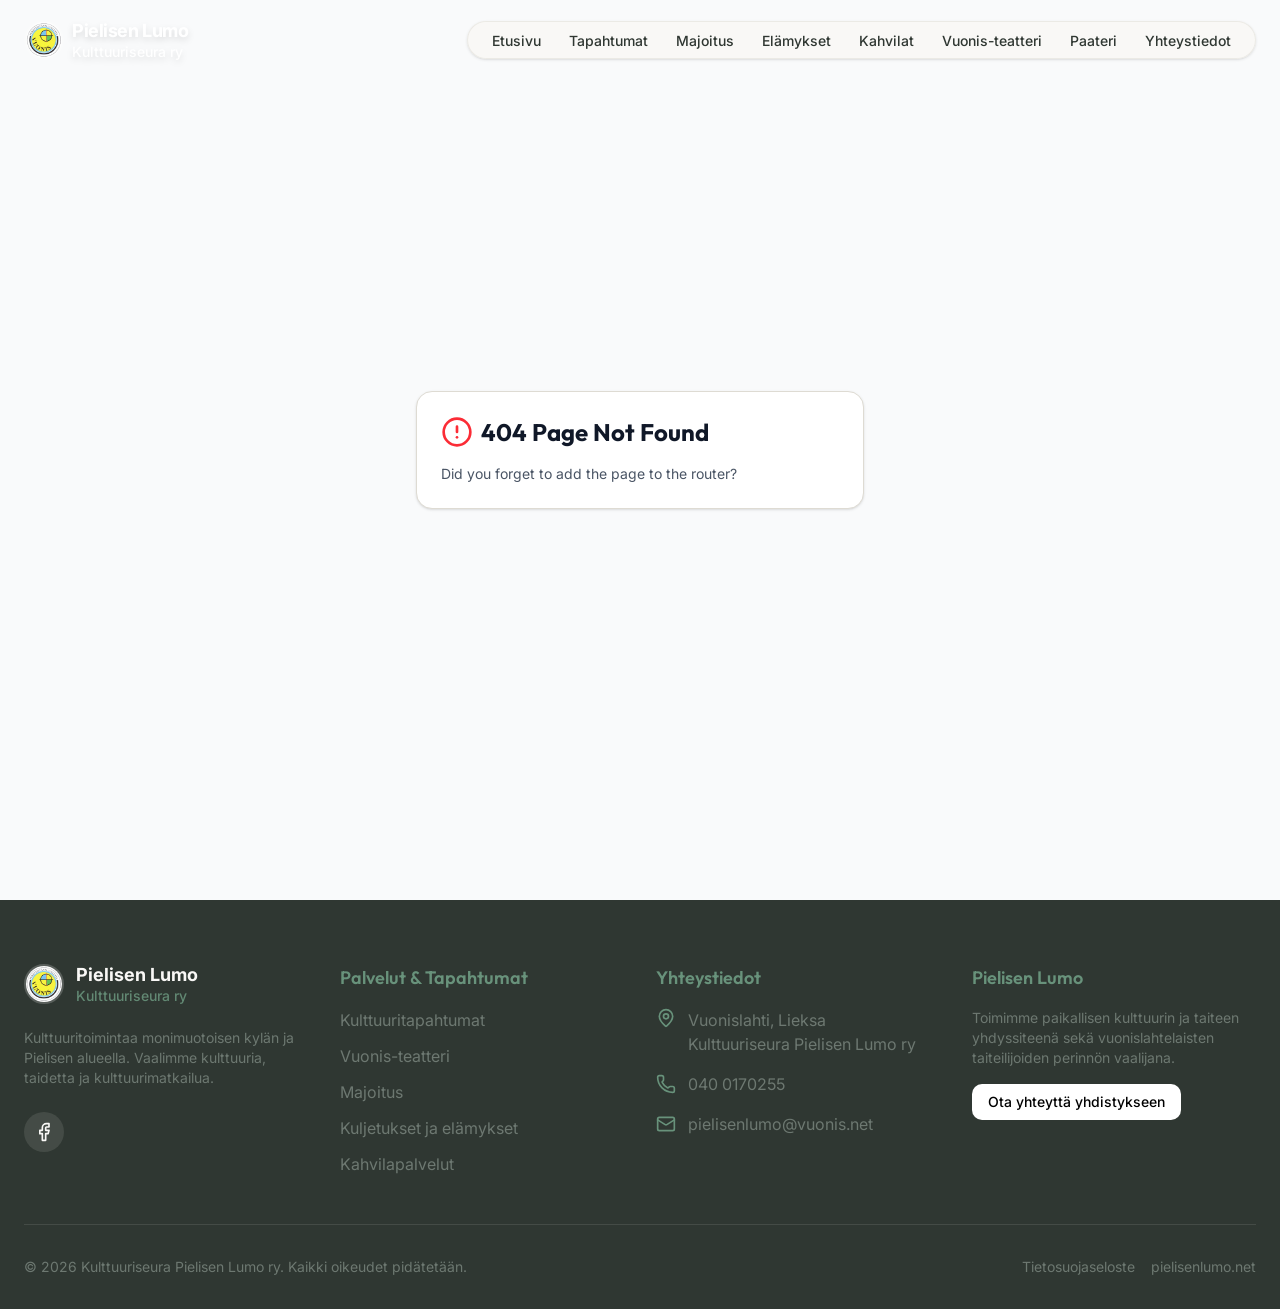
==== index.html @ 0090ec1d "Add files via upload" ====
<!doctype html>
<html lang="fi">
  <head>
    <meta charset="UTF-8" />
    <meta
      name="viewport"
      content="width=device-width, initial-scale=1.0, maximum-scale=1"
    />

    <!-- SEO -->
    <title>Pielisen Lumo – Kulttuuriseura ry</title>

    <meta
      name="description"
      content="Pielisen Lumo Kulttuuriseura ry tarjoaa kulttuuritapahtumia, majoitusta, elämyksiä, kahvilapalveluita, Vuonis-teatteria ja Paaterin kulttuurikohteita Pielisen upeissa maisemissa."
    />

    <meta
      name="keywords"
      content="Pielisen Lumo, Vuonislahti, Lieksa, kulttuuritapahtumat, Paateri, Vuonis-teatteri, majoitus, elämykset, kahvilat, Pielinen"
    />

    <meta name="author" content="Pielisen Lumo Kulttuuriseura ry" />

    <!-- Open Graph -->
    <meta property="og:type" content="website" />
    <meta property="og:locale" content="fi_FI" />
    <meta property="og:title" content="Pielisen Lumo – Kulttuuriseura ry" />
    <meta
      property="og:description"
      content="Kulttuuritapahtumia, majoitusta, elämyksiä, kahvilapalveluita, Vuonis-teatteria ja Paaterin kulttuurikohteita Pielisen maisemissa."
    />
    <meta property="og:image" content="https://972c19d0-aa34-4e2d-82ba-dec904982b71-00-avou5b8bto1x.riker.replit.dev/opengraph.jpg" />
    <meta property="og:image:alt" content="Pielisen Lumo ja Vuonislahti" />

    <!-- Favicon -->
    <link rel="icon" href="/favicon.jpg" />

    <!-- Fonts -->
    <link rel="preconnect" href="https://fonts.googleapis.com" />
    <link rel="preconnect" href="https://fonts.gstatic.com" crossorigin />

    <link
      href="https://fonts.googleapis.com/css2?family=Inter:wght@400;500;600&family=Outfit:wght@300;400;500;600;700&display=swap"
      rel="stylesheet"
    />
    <script type="module" crossorigin src="/assets/index-CWT1RpsF.js"></script>
    <link rel="stylesheet" crossorigin href="/assets/index-D7G3fqp3.css">
  </head>

  <body>
    <div id="root"></div>

  </body>
</html>
---- assets/index-D7G3fqp3.css ----
@layer properties{@supports (((-webkit-hyphens:none)) and (not (margin-trim:inline))) or ((-moz-orient:inline) and (not (color:rgb(from red r g b)))){*,:before,:after,::backdrop{--tw-translate-x:0;--tw-translate-y:0;--tw-translate-z:0;--tw-rotate-x:initial;--tw-rotate-y:initial;--tw-rotate-z:initial;--tw-skew-x:initial;--tw-skew-y:initial;--tw-space-y-reverse:0;--tw-space-x-reverse:0;--tw-border-style:solid;--tw-gradient-position:initial;--tw-gradient-from:#0000;--tw-gradient-via:#0000;--tw-gradient-to:#0000;--tw-gradient-stops:initial;--tw-gradient-via-stops:initial;--tw-gradient-from-position:0%;--tw-gradient-via-position:50%;--tw-gradient-to-position:100%;--tw-leading:initial;--tw-font-weight:initial;--tw-tracking:initial;--tw-ordinal:initial;--tw-slashed-zero:initial;--tw-numeric-figure:initial;--tw-numeric-spacing:initial;--tw-numeric-fraction:initial;--tw-shadow:0 0 #0000;--tw-shadow-color:initial;--tw-shadow-alpha:100%;--tw-inset-shadow:0 0 #0000;--tw-inset-shadow-color:initial;--tw-inset-shadow-alpha:100%;--tw-ring-color:initial;--tw-ring-shadow:0 0 #0000;--tw-inset-ring-color:initial;--tw-inset-ring-shadow:0 0 #0000;--tw-ring-inset:initial;--tw-ring-offset-width:0px;--tw-ring-offset-color:#fff;--tw-ring-offset-shadow:0 0 #0000;--tw-outline-style:solid;--tw-blur:initial;--tw-brightness:initial;--tw-contrast:initial;--tw-grayscale:initial;--tw-hue-rotate:initial;--tw-invert:initial;--tw-opacity:initial;--tw-saturate:initial;--tw-sepia:initial;--tw-drop-shadow:initial;--tw-drop-shadow-color:initial;--tw-drop-shadow-alpha:100%;--tw-drop-shadow-size:initial;--tw-backdrop-blur:initial;--tw-backdrop-brightness:initial;--tw-backdrop-contrast:initial;--tw-backdrop-grayscale:initial;--tw-backdrop-hue-rotate:initial;--tw-backdrop-invert:initial;--tw-backdrop-opacity:initial;--tw-backdrop-saturate:initial;--tw-backdrop-sepia:initial;--tw-duration:initial;--tw-ease:initial;--tw-scale-x:1;--tw-scale-y:1;--tw-scale-z:1;--tw-content:"";--tw-animation-delay:0s;--tw-animation-direction:normal;--tw-animation-duration:initial;--tw-animation-fill-mode:none;--tw-animation-iteration-count:1;--tw-enter-blur:0;--tw-enter-opacity:1;--tw-enter-rotate:0;--tw-enter-scale:1;--tw-enter-translate-x:0;--tw-enter-translate-y:0;--tw-exit-blur:0;--tw-exit-opacity:1;--tw-exit-rotate:0;--tw-exit-scale:1;--tw-exit-translate-x:0;--tw-exit-translate-y:0}}}@layer theme{:root,:host{--font-sans:ui-sans-serif,system-ui,sans-serif,"Apple Color Emoji","Segoe UI Emoji","Segoe UI Symbol","Noto Color Emoji";--font-mono:ui-monospace,SFMono-Regular,Menlo,Monaco,Consolas,"Liberation Mono","Courier New",monospace;--color-red-50:oklch(97.1% .013 17.38);--color-red-100:oklch(93.6% .032 17.717);--color-red-300:oklch(80.8% .114 19.571);--color-red-400:oklch(70.4% .191 22.216);--color-red-500:oklch(63.7% .237 25.331);--color-red-600:oklch(57.7% .245 27.325);--color-red-700:oklch(50.5% .213 27.518);--color-orange-100:oklch(95.4% .038 75.164);--color-orange-700:oklch(55.3% .195 38.402);--color-amber-100:oklch(96.2% .059 95.617);--color-amber-500:oklch(76.9% .188 70.08);--color-amber-700:oklch(55.5% .163 48.998);--color-green-100:oklch(96.2% .044 156.743);--color-green-700:oklch(52.7% .154 150.069);--color-blue-50:oklch(97% .014 254.604);--color-blue-100:oklch(93.2% .032 255.585);--color-blue-200:oklch(88.2% .059 254.128);--color-blue-700:oklch(48.8% .243 264.376);--color-blue-800:oklch(42.4% .199 265.638);--color-blue-900:oklch(37.9% .146 265.522);--color-blue-950:oklch(28.2% .091 267.935);--color-gray-50:oklch(98.5% .002 247.839);--color-gray-600:oklch(44.6% .03 256.802);--color-gray-900:oklch(21% .034 264.665);--color-black:#000;--color-white:#fff;--spacing:.25rem;--container-xs:20rem;--container-sm:24rem;--container-md:28rem;--container-lg:32rem;--container-xl:36rem;--container-2xl:42rem;--container-3xl:48rem;--container-4xl:56rem;--container-5xl:64rem;--container-6xl:72rem;--text-xs:.75rem;--text-xs--line-height:calc(1/.75);--text-sm:.875rem;--text-sm--line-height:calc(1.25/.875);--text-base:1rem;--text-base--line-height: 1.5 ;--text-lg:1.125rem;--text-lg--line-height:calc(1.75/1.125);--text-xl:1.25rem;--text-xl--line-height:calc(1.75/1.25);--text-2xl:1.5rem;--text-2xl--line-height:calc(2/1.5);--text-3xl:1.875rem;--text-3xl--line-height: 1.2 ;--text-4xl:2.25rem;--text-4xl--line-height:calc(2.5/2.25);--text-5xl:3rem;--text-5xl--line-height:1;--text-6xl:3.75rem;--text-6xl--line-height:1;--text-7xl:4.5rem;--text-7xl--line-height:1;--font-weight-light:300;--font-weight-normal:400;--font-weight-medium:500;--font-weight-semibold:600;--font-weight-bold:700;--tracking-tight:-.025em;--tracking-wider:.05em;--tracking-widest:.1em;--leading-tight:1.25;--leading-snug:1.375;--leading-normal:1.5;--leading-relaxed:1.625;--radius-2xl:1rem;--radius-3xl:1.5rem;--drop-shadow-md:0 3px 3px #0000001f;--drop-shadow-lg:0 4px 4px #00000026;--ease-in-out:cubic-bezier(.4,0,.2,1);--animate-spin:spin 1s linear infinite;--animate-pulse:pulse 2s cubic-bezier(.4,0,.6,1)infinite;--blur-sm:8px;--blur-md:12px;--aspect-video:16/9;--default-transition-duration:.15s;--default-transition-timing-function:cubic-bezier(.4,0,.2,1);--default-font-family:var(--font-sans);--default-mono-font-family:var(--font-mono);--color-border:hsl(var(--border))}}@layer base{*,:after,:before,::backdrop{box-sizing:border-box;border:0 solid;margin:0;padding:0}::file-selector-button{box-sizing:border-box;border:0 solid;margin:0;padding:0}html,:host{-webkit-text-size-adjust:100%;tab-size:4;line-height:1.5;font-family:var(--default-font-family,ui-sans-serif,system-ui,sans-serif,"Apple Color Emoji","Segoe UI Emoji","Segoe UI Symbol","Noto Color Emoji");font-feature-settings:var(--default-font-feature-settings,normal);font-variation-settings:var(--default-font-variation-settings,normal);-webkit-tap-highlight-color:transparent}hr{height:0;color:inherit;border-top-width:1px}abbr:where([title]){-webkit-text-decoration:underline dotted;text-decoration:underline dotted}h1,h2,h3,h4,h5,h6{font-size:inherit;font-weight:inherit}a{color:inherit;-webkit-text-decoration:inherit;text-decoration:inherit}b,strong{font-weight:bolder}code,kbd,samp,pre{font-family:var(--default-mono-font-family,ui-monospace,SFMono-Regular,Menlo,Monaco,Consolas,"Liberation Mono","Courier New",monospace);font-feature-settings:var(--default-mono-font-feature-settings,normal);font-variation-settings:var(--default-mono-font-variation-settings,normal);font-size:1em}small{font-size:80%}sub,sup{vertical-align:baseline;font-size:75%;line-height:0;position:relative}sub{bottom:-.25em}sup{top:-.5em}table{text-indent:0;border-color:inherit;border-collapse:collapse}:-moz-focusring{outline:auto}progress{vertical-align:baseline}summary{display:list-item}ol,ul,menu{list-style:none}img,svg,video,canvas,audio,iframe,embed,object{vertical-align:middle;display:block}img,video{max-width:100%;height:auto}button,input,select,optgroup,textarea{font:inherit;font-feature-settings:inherit;font-variation-settings:inherit;letter-spacing:inherit;color:inherit;opacity:1;background-color:#0000;border-radius:0}::file-selector-button{font:inherit;font-feature-settings:inherit;font-variation-settings:inherit;letter-spacing:inherit;color:inherit;opacity:1;background-color:#0000;border-radius:0}:where(select:is([multiple],[size])) optgroup{font-weight:bolder}:where(select:is([multiple],[size])) optgroup option{padding-inline-start:20px}::file-selector-button{margin-inline-end:4px}::placeholder{opacity:1}@supports (not ((-webkit-appearance:-apple-pay-button))) or (contain-intrinsic-size:1px){::placeholder{color:currentColor}@supports (color:color-mix(in lab,red,red)){::placeholder{color:color-mix(in oklab,currentcolor 50%,transparent)}}}textarea{resize:vertical}::-webkit-search-decoration{-webkit-appearance:none}::-webkit-date-and-time-value{min-height:1lh;text-align:inherit}::-webkit-datetime-edit{display:inline-flex}::-webkit-datetime-edit-fields-wrapper{padding:0}::-webkit-datetime-edit{padding-block:0}::-webkit-datetime-edit-year-field{padding-block:0}::-webkit-datetime-edit-month-field{padding-block:0}::-webkit-datetime-edit-day-field{padding-block:0}::-webkit-datetime-edit-hour-field{padding-block:0}::-webkit-datetime-edit-minute-field{padding-block:0}::-webkit-datetime-edit-second-field{padding-block:0}::-webkit-datetime-edit-millisecond-field{padding-block:0}::-webkit-datetime-edit-meridiem-field{padding-block:0}::-webkit-calendar-picker-indicator{line-height:1}:-moz-ui-invalid{box-shadow:none}button,input:where([type=button],[type=reset],[type=submit]){appearance:button}::file-selector-button{appearance:button}::-webkit-inner-spin-button{height:auto}::-webkit-outer-spin-button{height:auto}[hidden]:where(:not([hidden=until-found])){display:none!important}*{border-color:hsl(var(--border))}body{background-color:hsl(var(--background));font-family:var(--font-sans);color:hsl(var(--foreground));-webkit-font-smoothing:antialiased;-moz-osx-font-smoothing:grayscale}h1,h2,h3,h4,h5,h6{font-family:var(--font-heading)}}@layer components;@layer utilities{.\@container\/field-group{container:field-group/inline-size}.pointer-events-auto{pointer-events:auto}.pointer-events-none{pointer-events:none}.invisible{visibility:hidden}.sr-only{clip-path:inset(50%);white-space:nowrap;border-width:0;width:1px;height:1px;margin:-1px;padding:0;position:absolute;overflow:hidden}.absolute{position:absolute}.fixed{position:fixed}.relative{position:relative}.sticky{position:sticky}.inset-0{inset:calc(var(--spacing)*0)}.inset-x-0{inset-inline:calc(var(--spacing)*0)}.inset-y-0{inset-block:calc(var(--spacing)*0)}.-top-12{top:calc(var(--spacing)*-12)}.top-0{top:calc(var(--spacing)*0)}.top-1\.5{top:calc(var(--spacing)*1.5)}.top-1\/2{top:50%}.top-2{top:calc(var(--spacing)*2)}.top-3\.5{top:calc(var(--spacing)*3.5)}.top-4{top:calc(var(--spacing)*4)}.top-28{top:calc(var(--spacing)*28)}.top-\[1px\]{top:1px}.top-\[50\%\]{top:50%}.top-\[60\%\]{top:60%}.top-full{top:100%}.-right-12{right:calc(var(--spacing)*-12)}.right-0{right:calc(var(--spacing)*0)}.right-1{right:calc(var(--spacing)*1)}.right-2{right:calc(var(--spacing)*2)}.right-3{right:calc(var(--spacing)*3)}.right-4{right:calc(var(--spacing)*4)}.-bottom-12{bottom:calc(var(--spacing)*-12)}.bottom-0{bottom:calc(var(--spacing)*0)}.bottom-5{bottom:calc(var(--spacing)*5)}.bottom-6{bottom:calc(var(--spacing)*6)}.-left-12{left:calc(var(--spacing)*-12)}.left-0{left:calc(var(--spacing)*0)}.left-1\/2{left:50%}.left-2{left:calc(var(--spacing)*2)}.left-5{left:calc(var(--spacing)*5)}.left-6{left:calc(var(--spacing)*6)}.left-\[50\%\]{left:50%}.z-0{z-index:0}.z-10{z-index:10}.z-20{z-index:20}.z-40{z-index:40}.z-50{z-index:50}.z-\[1\]{z-index:1}.z-\[100\]{z-index:100}.order-1{order:1}.order-2{order:2}.order-first{order:-9999}.order-last{order:9999}.container{width:100%}@media(min-width:40rem){.container{max-width:40rem}}@media(min-width:48rem){.container{max-width:48rem}}@media(min-width:64rem){.container{max-width:64rem}}@media(min-width:80rem){.container{max-width:80rem}}@media(min-width:96rem){.container{max-width:96rem}}.\!m-0{margin:calc(var(--spacing)*0)!important}.m-0{margin:calc(var(--spacing)*0)}.-mx-1{margin-inline:calc(var(--spacing)*-1)}.mx-2{margin-inline:calc(var(--spacing)*2)}.mx-3\.5{margin-inline:calc(var(--spacing)*3.5)}.mx-4{margin-inline:calc(var(--spacing)*4)}.mx-auto{margin-inline:auto}.-my-2{margin-block:calc(var(--spacing)*-2)}.my-0{margin-block:calc(var(--spacing)*0)}.my-0\.5{margin-block:calc(var(--spacing)*.5)}.my-1{margin-block:calc(var(--spacing)*1)}.-mt-4{margin-top:calc(var(--spacing)*-4)}.-mt-6{margin-top:calc(var(--spacing)*-6)}.mt-0\.5{margin-top:calc(var(--spacing)*.5)}.mt-1{margin-top:calc(var(--spacing)*1)}.mt-1\.5{margin-top:calc(var(--spacing)*1.5)}.mt-2{margin-top:calc(var(--spacing)*2)}.mt-2\.5{margin-top:calc(var(--spacing)*2.5)}.mt-3{margin-top:calc(var(--spacing)*3)}.mt-4{margin-top:calc(var(--spacing)*4)}.mt-6{margin-top:calc(var(--spacing)*6)}.mt-8{margin-top:calc(var(--spacing)*8)}.mt-10{margin-top:calc(var(--spacing)*10)}.mt-12{margin-top:calc(var(--spacing)*12)}.mt-16{margin-top:calc(var(--spacing)*16)}.mt-24{margin-top:calc(var(--spacing)*24)}.mt-auto{margin-top:auto}.mr-1{margin-right:calc(var(--spacing)*1)}.mr-2{margin-right:calc(var(--spacing)*2)}.mb-1{margin-bottom:calc(var(--spacing)*1)}.mb-2{margin-bottom:calc(var(--spacing)*2)}.mb-3{margin-bottom:calc(var(--spacing)*3)}.mb-4{margin-bottom:calc(var(--spacing)*4)}.mb-6{margin-bottom:calc(var(--spacing)*6)}.mb-8{margin-bottom:calc(var(--spacing)*8)}.mb-10{margin-bottom:calc(var(--spacing)*10)}.mb-12{margin-bottom:calc(var(--spacing)*12)}.mb-16{margin-bottom:calc(var(--spacing)*16)}.mb-20{margin-bottom:calc(var(--spacing)*20)}.mb-24{margin-bottom:calc(var(--spacing)*24)}.-ml-4{margin-left:calc(var(--spacing)*-4)}.ml-1{margin-left:calc(var(--spacing)*1)}.ml-2{margin-left:calc(var(--spacing)*2)}.ml-4{margin-left:calc(var(--spacing)*4)}.ml-auto{margin-left:auto}.line-clamp-2{-webkit-line-clamp:2;-webkit-box-orient:vertical;display:-webkit-box;overflow:hidden}.block{display:block}.flex{display:flex}.grid{display:grid}.hidden{display:none}.inline-block{display:inline-block}.inline-flex{display:inline-flex}.table{display:table}.aspect-\[3\/4\]{aspect-ratio:3/4}.aspect-\[4\/3\]{aspect-ratio:4/3}.aspect-square{aspect-ratio:1}.aspect-video{aspect-ratio:var(--aspect-video)}.size-4{width:calc(var(--spacing)*4);height:calc(var(--spacing)*4)}.size-6{width:calc(var(--spacing)*6);height:calc(var(--spacing)*6)}.size-8{width:calc(var(--spacing)*8);height:calc(var(--spacing)*8)}.size-10{width:calc(var(--spacing)*10);height:calc(var(--spacing)*10)}.size-\[--cell-size\]{width:--cell-size;height:--cell-size}.h-1\.5{height:calc(var(--spacing)*1.5)}.h-2{height:calc(var(--spacing)*2)}.h-2\.5{height:calc(var(--spacing)*2.5)}.h-3{height:calc(var(--spacing)*3)}.h-3\.5{height:calc(var(--spacing)*3.5)}.h-4{height:calc(var(--spacing)*4)}.h-5{height:calc(var(--spacing)*5)}.h-6{height:calc(var(--spacing)*6)}.h-7{height:calc(var(--spacing)*7)}.h-8{height:calc(var(--spacing)*8)}.h-9{height:calc(var(--spacing)*9)}.h-10{height:calc(var(--spacing)*10)}.h-12{height:calc(var(--spacing)*12)}.h-14{height:calc(var(--spacing)*14)}.h-16{height:calc(var(--spacing)*16)}.h-32{height:calc(var(--spacing)*32)}.h-40{height:calc(var(--spacing)*40)}.h-48{height:calc(var(--spacing)*48)}.h-56{height:calc(var(--spacing)*56)}.h-64{height:calc(var(--spacing)*64)}.h-\[--cell-size\]{height:--cell-size}.h-\[1px\]{height:1px}.h-\[30vh\]{height:30vh}.h-\[50vh\]{height:50vh}.h-\[80vh\]{height:80vh}.h-\[250px\]{height:250px}.h-\[350px\]{height:350px}.h-\[400px\]{height:400px}.h-\[var\(--radix-navigation-menu-viewport-height\)\]{height:var(--radix-navigation-menu-viewport-height)}.h-\[var\(--radix-select-trigger-height\)\]{height:var(--radix-select-trigger-height)}.h-auto{height:auto}.h-full{height:100%}.h-px{height:1px}.h-svh{height:100svh}.max-h-\[--radix-context-menu-content-available-height\]{max-height:--radix-context-menu-content-available-height}.max-h-\[--radix-select-content-available-height\]{max-height:--radix-select-content-available-height}.max-h-\[80vh\]{max-height:80vh}.max-h-\[300px\]{max-height:300px}.max-h-\[var\(--radix-dropdown-menu-content-available-height\)\]{max-height:var(--radix-dropdown-menu-content-available-height)}.max-h-screen{max-height:100vh}.min-h-0{min-height:calc(var(--spacing)*0)}.min-h-8{min-height:calc(var(--spacing)*8)}.min-h-9{min-height:calc(var(--spacing)*9)}.min-h-10{min-height:calc(var(--spacing)*10)}.min-h-\[60px\]{min-height:60px}.min-h-\[150px\]{min-height:150px}.min-h-\[250px\]{min-height:250px}.min-h-\[300px\]{min-height:300px}.min-h-\[350px\]{min-height:350px}.min-h-\[400px\]{min-height:400px}.min-h-\[480px\]{min-height:480px}.min-h-\[500px\]{min-height:500px}.min-h-screen{min-height:100vh}.min-h-svh{min-height:100svh}.w-0{width:calc(var(--spacing)*0)}.w-1{width:calc(var(--spacing)*1)}.w-1\.5{width:calc(var(--spacing)*1.5)}.w-2{width:calc(var(--spacing)*2)}.w-2\.5{width:calc(var(--spacing)*2.5)}.w-3{width:calc(var(--spacing)*3)}.w-3\.5{width:calc(var(--spacing)*3.5)}.w-3\/4{width:75%}.w-4{width:calc(var(--spacing)*4)}.w-5{width:calc(var(--spacing)*5)}.w-6{width:calc(var(--spacing)*6)}.w-7{width:calc(var(--spacing)*7)}.w-8{width:calc(var(--spacing)*8)}.w-9{width:calc(var(--spacing)*9)}.w-10{width:calc(var(--spacing)*10)}.w-12{width:calc(var(--spacing)*12)}.w-14{width:calc(var(--spacing)*14)}.w-16{width:calc(var(--spacing)*16)}.w-40{width:calc(var(--spacing)*40)}.w-48{width:calc(var(--spacing)*48)}.w-64{width:calc(var(--spacing)*64)}.w-72{width:calc(var(--spacing)*72)}.w-\[--cell-size\]{width:--cell-size}.w-\[1px\]{width:1px}.w-\[100px\]{width:100px}.w-\[var\(--sidebar-width\)\]{width:var(--sidebar-width)}.w-auto{width:auto}.w-fit{width:fit-content}.w-full{width:100%}.w-max{width:max-content}.w-px{width:1px}.max-w-2xl{max-width:var(--container-2xl)}.max-w-3xl{max-width:var(--container-3xl)}.max-w-4xl{max-width:var(--container-4xl)}.max-w-5xl{max-width:var(--container-5xl)}.max-w-6xl{max-width:var(--container-6xl)}.max-w-\[70\%\]{max-width:70%}.max-w-\[var\(--skeleton-width\)\]{max-width:var(--skeleton-width)}.max-w-full{max-width:100%}.max-w-lg{max-width:var(--container-lg)}.max-w-max{max-width:max-content}.max-w-md{max-width:var(--container-md)}.max-w-none{max-width:none}.max-w-sm{max-width:var(--container-sm)}.max-w-xl{max-width:var(--container-xl)}.max-w-xs{max-width:var(--container-xs)}.min-w-0{min-width:calc(var(--spacing)*0)}.min-w-5{min-width:calc(var(--spacing)*5)}.min-w-8{min-width:calc(var(--spacing)*8)}.min-w-9{min-width:calc(var(--spacing)*9)}.min-w-10{min-width:calc(var(--spacing)*10)}.min-w-\[--cell-size\]{min-width:--cell-size}.min-w-\[8rem\]{min-width:8rem}.min-w-\[12rem\]{min-width:12rem}.min-w-\[var\(--radix-select-trigger-width\)\]{min-width:var(--radix-select-trigger-width)}.flex-1{flex:1}.shrink-0{flex-shrink:0}.flex-grow,.grow{flex-grow:1}.grow-0{flex-grow:0}.basis-full{flex-basis:100%}.caption-bottom{caption-side:bottom}.border-collapse{border-collapse:collapse}.origin-\[--radix-context-menu-content-transform-origin\]{transform-origin:--radix-context-menu-content-transform-origin}.origin-\[--radix-dropdown-menu-content-transform-origin\]{transform-origin:--radix-dropdown-menu-content-transform-origin}.origin-\[--radix-hover-card-content-transform-origin\]{transform-origin:--radix-hover-card-content-transform-origin}.origin-\[--radix-menubar-content-transform-origin\]{transform-origin:--radix-menubar-content-transform-origin}.origin-\[--radix-popover-content-transform-origin\]{transform-origin:--radix-popover-content-transform-origin}.origin-\[--radix-select-content-transform-origin\]{transform-origin:--radix-select-content-transform-origin}.origin-\[--radix-tooltip-content-transform-origin\]{transform-origin:--radix-tooltip-content-transform-origin}.-translate-x-1\/2{--tw-translate-x: -50% ;translate:var(--tw-translate-x)var(--tw-translate-y)}.-translate-x-px{--tw-translate-x:-1px;translate:var(--tw-translate-x)var(--tw-translate-y)}.translate-x-\[-50\%\]{--tw-translate-x:-50%;translate:var(--tw-translate-x)var(--tw-translate-y)}.translate-x-px{--tw-translate-x:1px;translate:var(--tw-translate-x)var(--tw-translate-y)}.-translate-y-1\/2{--tw-translate-y: -50% ;translate:var(--tw-translate-x)var(--tw-translate-y)}.translate-y-\[-50\%\]{--tw-translate-y:-50%;translate:var(--tw-translate-x)var(--tw-translate-y)}.rotate-45{rotate:45deg}.rotate-90{rotate:90deg}.transform{transform:var(--tw-rotate-x,)var(--tw-rotate-y,)var(--tw-rotate-z,)var(--tw-skew-x,)var(--tw-skew-y,)}.animate-caret-blink{animation:1.25s ease-out infinite caret-blink}.animate-in{animation:enter var(--tw-animation-duration,var(--tw-duration,.15s))var(--tw-ease,ease)var(--tw-animation-delay,0s)var(--tw-animation-iteration-count,1)var(--tw-animation-direction,normal)var(--tw-animation-fill-mode,none)}.animate-pulse{animation:var(--animate-pulse)}.animate-spin{animation:var(--animate-spin)}.cursor-default{cursor:default}.cursor-pointer{cursor:pointer}.cursor-text{cursor:text}.touch-none{touch-action:none}.resize-none{resize:none}.list-inside{list-style-position:inside}.list-disc{list-style-type:disc}.list-none{list-style-type:none}.auto-rows-\[250px\]{grid-auto-rows:250px}.grid-cols-1{grid-template-columns:repeat(1,minmax(0,1fr))}.flex-col{flex-direction:column}.flex-col-reverse{flex-direction:column-reverse}.flex-row{flex-direction:row}.flex-wrap{flex-wrap:wrap}.place-content-center{place-content:center}.items-center{align-items:center}.items-end{align-items:flex-end}.items-start{align-items:flex-start}.items-stretch{align-items:stretch}.justify-between{justify-content:space-between}.justify-center{justify-content:center}.justify-end{justify-content:flex-end}.justify-start{justify-content:flex-start}.gap-1{gap:calc(var(--spacing)*1)}.gap-1\.5{gap:calc(var(--spacing)*1.5)}.gap-2{gap:calc(var(--spacing)*2)}.gap-2\.5{gap:calc(var(--spacing)*2.5)}.gap-3{gap:calc(var(--spacing)*3)}.gap-4{gap:calc(var(--spacing)*4)}.gap-6{gap:calc(var(--spacing)*6)}.gap-7{gap:calc(var(--spacing)*7)}.gap-8{gap:calc(var(--spacing)*8)}.gap-10{gap:calc(var(--spacing)*10)}.gap-12{gap:calc(var(--spacing)*12)}:where(.space-y-1>:not(:last-child)){--tw-space-y-reverse:0;margin-block-start:calc(calc(var(--spacing)*1)*var(--tw-space-y-reverse));margin-block-end:calc(calc(var(--spacing)*1)*calc(1 - var(--tw-space-y-reverse)))}:where(.space-y-1\.5>:not(:last-child)){--tw-space-y-reverse:0;margin-block-start:calc(calc(var(--spacing)*1.5)*var(--tw-space-y-reverse));margin-block-end:calc(calc(var(--spacing)*1.5)*calc(1 - var(--tw-space-y-reverse)))}:where(.space-y-2>:not(:last-child)){--tw-space-y-reverse:0;margin-block-start:calc(calc(var(--spacing)*2)*var(--tw-space-y-reverse));margin-block-end:calc(calc(var(--spacing)*2)*calc(1 - var(--tw-space-y-reverse)))}:where(.space-y-3>:not(:last-child)){--tw-space-y-reverse:0;margin-block-start:calc(calc(var(--spacing)*3)*var(--tw-space-y-reverse));margin-block-end:calc(calc(var(--spacing)*3)*calc(1 - var(--tw-space-y-reverse)))}:where(.space-y-4>:not(:last-child)){--tw-space-y-reverse:0;margin-block-start:calc(calc(var(--spacing)*4)*var(--tw-space-y-reverse));margin-block-end:calc(calc(var(--spacing)*4)*calc(1 - var(--tw-space-y-reverse)))}:where(.space-y-6>:not(:last-child)){--tw-space-y-reverse:0;margin-block-start:calc(calc(var(--spacing)*6)*var(--tw-space-y-reverse));margin-block-end:calc(calc(var(--spacing)*6)*calc(1 - var(--tw-space-y-reverse)))}:where(.space-x-1>:not(:last-child)){--tw-space-x-reverse:0;margin-inline-start:calc(calc(var(--spacing)*1)*var(--tw-space-x-reverse));margin-inline-end:calc(calc(var(--spacing)*1)*calc(1 - var(--tw-space-x-reverse)))}:where(.space-x-4>:not(:last-child)){--tw-space-x-reverse:0;margin-inline-start:calc(calc(var(--spacing)*4)*var(--tw-space-x-reverse));margin-inline-end:calc(calc(var(--spacing)*4)*calc(1 - var(--tw-space-x-reverse)))}.self-stretch{align-self:stretch}.overflow-auto{overflow:auto}.overflow-hidden{overflow:hidden}.overflow-x-hidden{overflow-x:hidden}.overflow-y-auto{overflow-y:auto}.rounded-2xl{border-radius:var(--radius-2xl)}.rounded-3xl{border-radius:var(--radius-3xl)}.rounded-\[2px\]{border-radius:2px}.rounded-\[2rem\]{border-radius:2rem}.rounded-\[calc\(var\(--radius\)-5px\)\]{border-radius:calc(var(--radius) - 5px)}.rounded-\[inherit\]{border-radius:inherit}.rounded-full{border-radius:3.40282e38px}.rounded-lg{border-radius:var(--radius)}.rounded-md{border-radius:calc(var(--radius) - 2px)}.rounded-none{border-radius:0}.rounded-sm{border-radius:calc(var(--radius) - 4px)}.rounded-xl{border-radius:calc(var(--radius) + 4px)}.rounded-t-\[2rem\]{border-top-left-radius:2rem;border-top-right-radius:2rem}.rounded-t-\[10px\]{border-top-left-radius:10px;border-top-right-radius:10px}.rounded-l-md{border-top-left-radius:calc(var(--radius) - 2px);border-bottom-left-radius:calc(var(--radius) - 2px)}.rounded-tl-sm{border-top-left-radius:calc(var(--radius) - 4px)}.rounded-r-md{border-top-right-radius:calc(var(--radius) - 2px);border-bottom-right-radius:calc(var(--radius) - 2px)}.border{border-style:var(--tw-border-style);border-width:1px}.border-0{border-style:var(--tw-border-style);border-width:0}.border-2{border-style:var(--tw-border-style);border-width:2px}.border-4{border-style:var(--tw-border-style);border-width:4px}.border-8{border-style:var(--tw-border-style);border-width:8px}.border-\[1\.5px\]{border-style:var(--tw-border-style);border-width:1.5px}.border-y{border-block-style:var(--tw-border-style);border-block-width:1px}.border-t{border-top-style:var(--tw-border-style);border-top-width:1px}.border-r{border-right-style:var(--tw-border-style);border-right-width:1px}.border-b{border-bottom-style:var(--tw-border-style);border-bottom-width:1px}.border-l{border-left-style:var(--tw-border-style);border-left-width:1px}.border-l-4{border-left-style:var(--tw-border-style);border-left-width:4px}.border-dashed{--tw-border-style:dashed;border-style:dashed}.border-none{--tw-border-style:none;border-style:none}.\[border-color\:var\(--badge-outline\)\]{border-color:var(--badge-outline)}.\[border-color\:var\(--button-outline\)\]{border-color:var(--button-outline)}.border-\[--color-border\]{border-color:--color-border}.border-background\/10{border-color:hsl(var(--background))}@supports (color:color-mix(in lab,red,red)){.border-background\/10{border-color:color-mix(in oklab,hsl(var(--background))10%,transparent)}}.border-blue-100{border-color:var(--color-blue-100)}.border-blue-200{border-color:var(--color-blue-200)}.border-border,.border-border\/50{border-color:hsl(var(--border))}@supports (color:color-mix(in lab,red,red)){.border-border\/50{border-color:color-mix(in oklab,hsl(var(--border))50%,transparent)}}.border-destructive,.border-destructive\/50{border-color:hsl(var(--destructive))}@supports (color:color-mix(in lab,red,red)){.border-destructive\/50{border-color:color-mix(in oklab,hsl(var(--destructive))50%,transparent)}}.border-input{border-color:hsl(var(--input))}.border-primary{border-color:hsl(var(--primary))}.border-primary-foreground\/20{border-color:hsl(var(--primary-foreground))}@supports (color:color-mix(in lab,red,red)){.border-primary-foreground\/20{border-color:color-mix(in oklab,hsl(var(--primary-foreground))20%,transparent)}}.border-primary\/10{border-color:hsl(var(--primary))}@supports (color:color-mix(in lab,red,red)){.border-primary\/10{border-color:color-mix(in oklab,hsl(var(--primary))10%,transparent)}}.border-primary\/50{border-color:hsl(var(--primary))}@supports (color:color-mix(in lab,red,red)){.border-primary\/50{border-color:color-mix(in oklab,hsl(var(--primary))50%,transparent)}}.border-transparent{border-color:#0000}.border-white{border-color:var(--color-white)}.border-white\/20{border-color:#fff3}@supports (color:color-mix(in lab,red,red)){.border-white\/20{border-color:color-mix(in oklab,var(--color-white)20%,transparent)}}.border-white\/30{border-color:#ffffff4d}@supports (color:color-mix(in lab,red,red)){.border-white\/30{border-color:color-mix(in oklab,var(--color-white)30%,transparent)}}.border-white\/50{border-color:#ffffff80}@supports (color:color-mix(in lab,red,red)){.border-white\/50{border-color:color-mix(in oklab,var(--color-white)50%,transparent)}}.border-t-transparent{border-top-color:#0000}.border-l-transparent{border-left-color:#0000}.bg-\[\#2D3E33\]{background-color:#2d3e33}.bg-\[\#5E836A\]{background-color:#5e836a}.bg-\[\#f8f6f1\]{background-color:#f8f6f1}.bg-\[--color-bg\]{background-color:--color-bg}.bg-accent{background-color:hsl(var(--accent))}.bg-amber-100\/50{background-color:#fef3c680}@supports (color:color-mix(in lab,red,red)){.bg-amber-100\/50{background-color:color-mix(in oklab,var(--color-amber-100)50%,transparent)}}.bg-background,.bg-background\/10{background-color:hsl(var(--background))}@supports (color:color-mix(in lab,red,red)){.bg-background\/10{background-color:color-mix(in oklab,hsl(var(--background))10%,transparent)}}.bg-background\/90{background-color:hsl(var(--background))}@supports (color:color-mix(in lab,red,red)){.bg-background\/90{background-color:color-mix(in oklab,hsl(var(--background))90%,transparent)}}.bg-background\/95{background-color:hsl(var(--background))}@supports (color:color-mix(in lab,red,red)){.bg-background\/95{background-color:color-mix(in oklab,hsl(var(--background))95%,transparent)}}.bg-black\/20{background-color:#0003}@supports (color:color-mix(in lab,red,red)){.bg-black\/20{background-color:color-mix(in oklab,var(--color-black)20%,transparent)}}.bg-black\/25{background-color:#00000040}@supports (color:color-mix(in lab,red,red)){.bg-black\/25{background-color:color-mix(in oklab,var(--color-black)25%,transparent)}}.bg-black\/40{background-color:#0006}@supports (color:color-mix(in lab,red,red)){.bg-black\/40{background-color:color-mix(in oklab,var(--color-black)40%,transparent)}}.bg-black\/50{background-color:#00000080}@supports (color:color-mix(in lab,red,red)){.bg-black\/50{background-color:color-mix(in oklab,var(--color-black)50%,transparent)}}.bg-black\/60{background-color:#0009}@supports (color:color-mix(in lab,red,red)){.bg-black\/60{background-color:color-mix(in oklab,var(--color-black)60%,transparent)}}.bg-black\/80{background-color:#000c}@supports (color:color-mix(in lab,red,red)){.bg-black\/80{background-color:color-mix(in oklab,var(--color-black)80%,transparent)}}.bg-blue-50\/50{background-color:#eff6ff80}@supports (color:color-mix(in lab,red,red)){.bg-blue-50\/50{background-color:color-mix(in oklab,var(--color-blue-50)50%,transparent)}}.bg-blue-100\/50{background-color:#dbeafe80}@supports (color:color-mix(in lab,red,red)){.bg-blue-100\/50{background-color:color-mix(in oklab,var(--color-blue-100)50%,transparent)}}.bg-border{background-color:hsl(var(--border))}.bg-card{background-color:hsl(var(--card))}.bg-destructive{background-color:hsl(var(--destructive))}.bg-foreground{background-color:hsl(var(--foreground))}.bg-gray-50{background-color:var(--color-gray-50)}.bg-green-100{background-color:var(--color-green-100)}.bg-input{background-color:hsl(var(--input))}.bg-muted,.bg-muted\/50{background-color:hsl(var(--muted))}@supports (color:color-mix(in lab,red,red)){.bg-muted\/50{background-color:color-mix(in oklab,hsl(var(--muted))50%,transparent)}}.bg-orange-100{background-color:var(--color-orange-100)}.bg-popover{background-color:hsl(var(--popover))}.bg-primary,.bg-primary\/5{background-color:hsl(var(--primary))}@supports (color:color-mix(in lab,red,red)){.bg-primary\/5{background-color:color-mix(in oklab,hsl(var(--primary))5%,transparent)}}.bg-primary\/10{background-color:hsl(var(--primary))}@supports (color:color-mix(in lab,red,red)){.bg-primary\/10{background-color:color-mix(in oklab,hsl(var(--primary))10%,transparent)}}.bg-primary\/20{background-color:hsl(var(--primary))}@supports (color:color-mix(in lab,red,red)){.bg-primary\/20{background-color:color-mix(in oklab,hsl(var(--primary))20%,transparent)}}.bg-primary\/80{background-color:hsl(var(--primary))}@supports (color:color-mix(in lab,red,red)){.bg-primary\/80{background-color:color-mix(in oklab,hsl(var(--primary))80%,transparent)}}.bg-red-100{background-color:var(--color-red-100)}.bg-secondary,.bg-secondary\/10{background-color:hsl(var(--secondary))}@supports (color:color-mix(in lab,red,red)){.bg-secondary\/10{background-color:color-mix(in oklab,hsl(var(--secondary))10%,transparent)}}.bg-secondary\/20{background-color:hsl(var(--secondary))}@supports (color:color-mix(in lab,red,red)){.bg-secondary\/20{background-color:color-mix(in oklab,hsl(var(--secondary))20%,transparent)}}.bg-secondary\/30{background-color:hsl(var(--secondary))}@supports (color:color-mix(in lab,red,red)){.bg-secondary\/30{background-color:color-mix(in oklab,hsl(var(--secondary))30%,transparent)}}.bg-secondary\/40{background-color:hsl(var(--secondary))}@supports (color:color-mix(in lab,red,red)){.bg-secondary\/40{background-color:color-mix(in oklab,hsl(var(--secondary))40%,transparent)}}.bg-secondary\/50{background-color:hsl(var(--secondary))}@supports (color:color-mix(in lab,red,red)){.bg-secondary\/50{background-color:color-mix(in oklab,hsl(var(--secondary))50%,transparent)}}.bg-transparent{background-color:#0000}.bg-white{background-color:var(--color-white)}.bg-white\/10{background-color:#ffffff1a}@supports (color:color-mix(in lab,red,red)){.bg-white\/10{background-color:color-mix(in oklab,var(--color-white)10%,transparent)}}.bg-white\/20{background-color:#fff3}@supports (color:color-mix(in lab,red,red)){.bg-white\/20{background-color:color-mix(in oklab,var(--color-white)20%,transparent)}}.bg-white\/90{background-color:#ffffffe6}@supports (color:color-mix(in lab,red,red)){.bg-white\/90{background-color:color-mix(in oklab,var(--color-white)90%,transparent)}}.bg-gradient-to-r{--tw-gradient-position:to right in oklab;background-image:linear-gradient(var(--tw-gradient-stops))}.bg-gradient-to-t{--tw-gradient-position:to top in oklab;background-image:linear-gradient(var(--tw-gradient-stops))}.from-background{--tw-gradient-from:hsl(var(--background));--tw-gradient-stops:var(--tw-gradient-via-stops,var(--tw-gradient-position),var(--tw-gradient-from)var(--tw-gradient-from-position),var(--tw-gradient-to)var(--tw-gradient-to-position))}.from-black\/50{--tw-gradient-from:#00000080}@supports (color:color-mix(in lab,red,red)){.from-black\/50{--tw-gradient-from:color-mix(in oklab,var(--color-black)50%,transparent)}}.from-black\/50{--tw-gradient-stops:var(--tw-gradient-via-stops,var(--tw-gradient-position),var(--tw-gradient-from)var(--tw-gradient-from-position),var(--tw-gradient-to)var(--tw-gradient-to-position))}.from-black\/80{--tw-gradient-from:#000c}@supports (color:color-mix(in lab,red,red)){.from-black\/80{--tw-gradient-from:color-mix(in oklab,var(--color-black)80%,transparent)}}.from-black\/80{--tw-gradient-stops:var(--tw-gradient-via-stops,var(--tw-gradient-position),var(--tw-gradient-from)var(--tw-gradient-from-position),var(--tw-gradient-to)var(--tw-gradient-to-position))}.from-black\/90{--tw-gradient-from:#000000e6}@supports (color:color-mix(in lab,red,red)){.from-black\/90{--tw-gradient-from:color-mix(in oklab,var(--color-black)90%,transparent)}}.from-black\/90{--tw-gradient-stops:var(--tw-gradient-via-stops,var(--tw-gradient-position),var(--tw-gradient-from)var(--tw-gradient-from-position),var(--tw-gradient-to)var(--tw-gradient-to-position))}.from-blue-950\/80{--tw-gradient-from:#162456cc}@supports (color:color-mix(in lab,red,red)){.from-blue-950\/80{--tw-gradient-from:color-mix(in oklab,var(--color-blue-950)80%,transparent)}}.from-blue-950\/80{--tw-gradient-stops:var(--tw-gradient-via-stops,var(--tw-gradient-position),var(--tw-gradient-from)var(--tw-gradient-from-position),var(--tw-gradient-to)var(--tw-gradient-to-position))}.via-black\/20{--tw-gradient-via:#0003}@supports (color:color-mix(in lab,red,red)){.via-black\/20{--tw-gradient-via:color-mix(in oklab,var(--color-black)20%,transparent)}}.via-black\/20{--tw-gradient-via-stops:var(--tw-gradient-position),var(--tw-gradient-from)var(--tw-gradient-from-position),var(--tw-gradient-via)var(--tw-gradient-via-position),var(--tw-gradient-to)var(--tw-gradient-to-position);--tw-gradient-stops:var(--tw-gradient-via-stops)}.via-black\/30{--tw-gradient-via:#0000004d}@supports (color:color-mix(in lab,red,red)){.via-black\/30{--tw-gradient-via:color-mix(in oklab,var(--color-black)30%,transparent)}}.via-black\/30{--tw-gradient-via-stops:var(--tw-gradient-position),var(--tw-gradient-from)var(--tw-gradient-from-position),var(--tw-gradient-via)var(--tw-gradient-via-position),var(--tw-gradient-to)var(--tw-gradient-to-position);--tw-gradient-stops:var(--tw-gradient-via-stops)}.via-black\/40{--tw-gradient-via:#0006}@supports (color:color-mix(in lab,red,red)){.via-black\/40{--tw-gradient-via:color-mix(in oklab,var(--color-black)40%,transparent)}}.via-black\/40{--tw-gradient-via-stops:var(--tw-gradient-position),var(--tw-gradient-from)var(--tw-gradient-from-position),var(--tw-gradient-via)var(--tw-gradient-via-position),var(--tw-gradient-to)var(--tw-gradient-to-position);--tw-gradient-stops:var(--tw-gradient-via-stops)}.via-black\/50{--tw-gradient-via:#00000080}@supports (color:color-mix(in lab,red,red)){.via-black\/50{--tw-gradient-via:color-mix(in oklab,var(--color-black)50%,transparent)}}.via-black\/50{--tw-gradient-via-stops:var(--tw-gradient-position),var(--tw-gradient-from)var(--tw-gradient-from-position),var(--tw-gradient-via)var(--tw-gradient-via-position),var(--tw-gradient-to)var(--tw-gradient-to-position);--tw-gradient-stops:var(--tw-gradient-via-stops)}.to-transparent{--tw-gradient-to:transparent;--tw-gradient-stops:var(--tw-gradient-via-stops,var(--tw-gradient-position),var(--tw-gradient-from)var(--tw-gradient-from-position),var(--tw-gradient-to)var(--tw-gradient-to-position))}.fill-current{fill:currentColor}.fill-primary{fill:hsl(var(--primary))}.object-contain{object-fit:contain}.object-cover{object-fit:cover}.object-center{object-position:center}.p-0{padding:calc(var(--spacing)*0)}.p-1{padding:calc(var(--spacing)*1)}.p-2{padding:calc(var(--spacing)*2)}.p-3{padding:calc(var(--spacing)*3)}.p-4{padding:calc(var(--spacing)*4)}.p-5{padding:calc(var(--spacing)*5)}.p-6{padding:calc(var(--spacing)*6)}.p-8{padding:calc(var(--spacing)*8)}.p-10{padding:calc(var(--spacing)*10)}.p-24{padding:calc(var(--spacing)*24)}.p-\[1px\]{padding:1px}.px-1{padding-inline:calc(var(--spacing)*1)}.px-1\.5{padding-inline:calc(var(--spacing)*1.5)}.px-2{padding-inline:calc(var(--spacing)*2)}.px-2\.5{padding-inline:calc(var(--spacing)*2.5)}.px-3{padding-inline:calc(var(--spacing)*3)}.px-4{padding-inline:calc(var(--spacing)*4)}.px-6{padding-inline:calc(var(--spacing)*6)}.px-8{padding-inline:calc(var(--spacing)*8)}.px-\[--cell-size\]{padding-inline:--cell-size}.py-0\.5{padding-block:calc(var(--spacing)*.5)}.py-1{padding-block:calc(var(--spacing)*1)}.py-1\.5{padding-block:calc(var(--spacing)*1.5)}.py-2{padding-block:calc(var(--spacing)*2)}.py-3{padding-block:calc(var(--spacing)*3)}.py-4{padding-block:calc(var(--spacing)*4)}.py-5{padding-block:calc(var(--spacing)*5)}.py-6{padding-block:calc(var(--spacing)*6)}.py-12{padding-block:calc(var(--spacing)*12)}.py-16{padding-block:calc(var(--spacing)*16)}.pt-0{padding-top:calc(var(--spacing)*0)}.pt-3{padding-top:calc(var(--spacing)*3)}.pt-4{padding-top:calc(var(--spacing)*4)}.pt-6{padding-top:calc(var(--spacing)*6)}.pt-8{padding-top:calc(var(--spacing)*8)}.pt-12{padding-top:calc(var(--spacing)*12)}.pt-16{padding-top:calc(var(--spacing)*16)}.pr-1{padding-right:calc(var(--spacing)*1)}.pr-2{padding-right:calc(var(--spacing)*2)}.pr-2\.5{padding-right:calc(var(--spacing)*2.5)}.pr-3{padding-right:calc(var(--spacing)*3)}.pr-8{padding-right:calc(var(--spacing)*8)}.pb-2{padding-bottom:calc(var(--spacing)*2)}.pb-3{padding-bottom:calc(var(--spacing)*3)}.pb-4{padding-bottom:calc(var(--spacing)*4)}.pb-5{padding-bottom:calc(var(--spacing)*5)}.pb-6{padding-bottom:calc(var(--spacing)*6)}.pb-8{padding-bottom:calc(var(--spacing)*8)}.pb-12{padding-bottom:calc(var(--spacing)*12)}.pb-16{padding-bottom:calc(var(--spacing)*16)}.pl-2{padding-left:calc(var(--spacing)*2)}.pl-2\.5{padding-left:calc(var(--spacing)*2.5)}.pl-3{padding-left:calc(var(--spacing)*3)}.pl-4{padding-left:calc(var(--spacing)*4)}.pl-8{padding-left:calc(var(--spacing)*8)}.text-center{text-align:center}.text-left{text-align:left}.align-middle{vertical-align:middle}.font-mono{font-family:var(--font-mono)}.font-sans{font-family:var(--font-sans)}.text-2xl{font-size:var(--text-2xl);line-height:var(--tw-leading,var(--text-2xl--line-height))}.text-3xl{font-size:var(--text-3xl);line-height:var(--tw-leading,var(--text-3xl--line-height))}.text-4xl{font-size:var(--text-4xl);line-height:var(--tw-leading,var(--text-4xl--line-height))}.text-base{font-size:var(--text-base);line-height:var(--tw-leading,var(--text-base--line-height))}.text-lg{font-size:var(--text-lg);line-height:var(--tw-leading,var(--text-lg--line-height))}.text-sm{font-size:var(--text-sm);line-height:var(--tw-leading,var(--text-sm--line-height))}.text-sm\/relaxed{font-size:var(--text-sm);line-height:var(--leading-relaxed)}.text-xl{font-size:var(--text-xl);line-height:var(--tw-leading,var(--text-xl--line-height))}.text-xs{font-size:var(--text-xs);line-height:var(--tw-leading,var(--text-xs--line-height))}.text-\[0\.8rem\]{font-size:.8rem}.text-\[10px\]{font-size:10px}.leading-none{--tw-leading:1;line-height:1}.leading-normal{--tw-leading:var(--leading-normal);line-height:var(--leading-normal)}.leading-relaxed{--tw-leading:var(--leading-relaxed);line-height:var(--leading-relaxed)}.leading-snug{--tw-leading:var(--leading-snug);line-height:var(--leading-snug)}.leading-tight{--tw-leading:var(--leading-tight);line-height:var(--leading-tight)}.font-bold{--tw-font-weight:var(--font-weight-bold);font-weight:var(--font-weight-bold)}.font-light{--tw-font-weight:var(--font-weight-light);font-weight:var(--font-weight-light)}.font-medium{--tw-font-weight:var(--font-weight-medium);font-weight:var(--font-weight-medium)}.font-normal{--tw-font-weight:var(--font-weight-normal);font-weight:var(--font-weight-normal)}.font-semibold{--tw-font-weight:var(--font-weight-semibold);font-weight:var(--font-weight-semibold)}.tracking-tight{--tw-tracking:var(--tracking-tight);letter-spacing:var(--tracking-tight)}.tracking-wider{--tw-tracking:var(--tracking-wider);letter-spacing:var(--tracking-wider)}.tracking-widest{--tw-tracking:var(--tracking-widest);letter-spacing:var(--tracking-widest)}.text-balance{text-wrap:balance}.break-words{overflow-wrap:break-word}.whitespace-nowrap{white-space:nowrap}.text-\[\#2563eb\]{color:#2563eb}.text-accent-foreground{color:hsl(var(--accent-foreground))}.text-amber-500{color:var(--color-amber-500)}.text-amber-700{color:var(--color-amber-700)}.text-background{color:hsl(var(--background))}.text-black{color:var(--color-black)}.text-blue-700{color:var(--color-blue-700)}.text-blue-800{color:var(--color-blue-800)}.text-blue-900{color:var(--color-blue-900)}.text-card-foreground{color:hsl(var(--card-foreground))}.text-current{color:currentColor}.text-destructive{color:hsl(var(--destructive))}.text-destructive-foreground{color:hsl(var(--destructive-foreground))}.text-foreground,.text-foreground\/50{color:hsl(var(--foreground))}@supports (color:color-mix(in lab,red,red)){.text-foreground\/50{color:color-mix(in oklab,hsl(var(--foreground))50%,transparent)}}.text-foreground\/80{color:hsl(var(--foreground))}@supports (color:color-mix(in lab,red,red)){.text-foreground\/80{color:color-mix(in oklab,hsl(var(--foreground))80%,transparent)}}.text-gray-600{color:var(--color-gray-600)}.text-gray-900{color:var(--color-gray-900)}.text-green-700{color:var(--color-green-700)}.text-muted-foreground{color:hsl(var(--muted-foreground))}.text-orange-700{color:var(--color-orange-700)}.text-popover-foreground{color:hsl(var(--popover-foreground))}.text-primary{color:hsl(var(--primary))}.text-primary-foreground,.text-primary-foreground\/80{color:hsl(var(--primary-foreground))}@supports (color:color-mix(in lab,red,red)){.text-primary-foreground\/80{color:color-mix(in oklab,hsl(var(--primary-foreground))80%,transparent)}}.text-red-500{color:var(--color-red-500)}.text-red-700{color:var(--color-red-700)}.text-secondary-foreground{color:hsl(var(--secondary-foreground))}.text-white{color:var(--color-white)}.text-white\/70{color:#ffffffb3}@supports (color:color-mix(in lab,red,red)){.text-white\/70{color:color-mix(in oklab,var(--color-white)70%,transparent)}}.text-white\/80{color:#fffc}@supports (color:color-mix(in lab,red,red)){.text-white\/80{color:color-mix(in oklab,var(--color-white)80%,transparent)}}.text-white\/90{color:#ffffffe6}@supports (color:color-mix(in lab,red,red)){.text-white\/90{color:color-mix(in oklab,var(--color-white)90%,transparent)}}.lowercase{text-transform:lowercase}.uppercase{text-transform:uppercase}.italic{font-style:italic}.tabular-nums{--tw-numeric-spacing:tabular-nums;font-variant-numeric:var(--tw-ordinal,)var(--tw-slashed-zero,)var(--tw-numeric-figure,)var(--tw-numeric-spacing,)var(--tw-numeric-fraction,)}.underline{text-decoration-line:underline}.underline-offset-4{text-underline-offset:4px}.opacity-0{opacity:0}.opacity-10{opacity:.1}.opacity-50{opacity:.5}.opacity-60{opacity:.6}.opacity-70{opacity:.7}.opacity-80{opacity:.8}.opacity-90{opacity:.9}.shadow{--tw-shadow:0 1px 3px 0 var(--tw-shadow-color,#0000001a),0 1px 2px -1px var(--tw-shadow-color,#0000001a);box-shadow:var(--tw-inset-shadow),var(--tw-inset-ring-shadow),var(--tw-ring-offset-shadow),var(--tw-ring-shadow),var(--tw-shadow)}.shadow-2xl{--tw-shadow:0 25px 50px -12px var(--tw-shadow-color,#00000040);box-shadow:var(--tw-inset-shadow),var(--tw-inset-ring-shadow),var(--tw-ring-offset-shadow),var(--tw-ring-shadow),var(--tw-shadow)}.shadow-\[0_-10px_20px_rgba\(0\,0\,0\,0\.05\)\]{--tw-shadow:0 -10px 20px var(--tw-shadow-color,#0000000d);box-shadow:var(--tw-inset-shadow),var(--tw-inset-ring-shadow),var(--tw-ring-offset-shadow),var(--tw-ring-shadow),var(--tw-shadow)}.shadow-\[0_0_0_1px_hsl\(var\(--sidebar-border\)\)\]{--tw-shadow:0 0 0 1px var(--tw-shadow-color,hsl(var(--sidebar-border)));box-shadow:var(--tw-inset-shadow),var(--tw-inset-ring-shadow),var(--tw-ring-offset-shadow),var(--tw-ring-shadow),var(--tw-shadow)}.shadow-lg{--tw-shadow:0 10px 15px -3px var(--tw-shadow-color,#0000001a),0 4px 6px -4px var(--tw-shadow-color,#0000001a);box-shadow:var(--tw-inset-shadow),var(--tw-inset-ring-shadow),var(--tw-ring-offset-shadow),var(--tw-ring-shadow),var(--tw-shadow)}.shadow-md{--tw-shadow:0 4px 6px -1px var(--tw-shadow-color,#0000001a),0 2px 4px -2px var(--tw-shadow-color,#0000001a);box-shadow:var(--tw-inset-shadow),var(--tw-inset-ring-shadow),var(--tw-ring-offset-shadow),var(--tw-ring-shadow),var(--tw-shadow)}.shadow-none{--tw-shadow:0 0 #0000;box-shadow:var(--tw-inset-shadow),var(--tw-inset-ring-shadow),var(--tw-ring-offset-shadow),var(--tw-ring-shadow),var(--tw-shadow)}.shadow-sm{--tw-shadow:0 1px 3px 0 var(--tw-shadow-color,#0000001a),0 1px 2px -1px var(--tw-shadow-color,#0000001a);box-shadow:var(--tw-inset-shadow),var(--tw-inset-ring-shadow),var(--tw-ring-offset-shadow),var(--tw-ring-shadow),var(--tw-shadow)}.shadow-xl{--tw-shadow:0 20px 25px -5px var(--tw-shadow-color,#0000001a),0 8px 10px -6px var(--tw-shadow-color,#0000001a);box-shadow:var(--tw-inset-shadow),var(--tw-inset-ring-shadow),var(--tw-ring-offset-shadow),var(--tw-ring-shadow),var(--tw-shadow)}.shadow-xs{--tw-shadow:0 1px 2px 0 var(--tw-shadow-color,#0000000d);box-shadow:var(--tw-inset-shadow),var(--tw-inset-ring-shadow),var(--tw-ring-offset-shadow),var(--tw-ring-shadow),var(--tw-shadow)}.ring-0{--tw-ring-shadow:var(--tw-ring-inset,)0 0 0 calc(0px + var(--tw-ring-offset-width))var(--tw-ring-color,currentcolor);box-shadow:var(--tw-inset-shadow),var(--tw-inset-ring-shadow),var(--tw-ring-offset-shadow),var(--tw-ring-shadow),var(--tw-shadow)}.ring-1{--tw-ring-shadow:var(--tw-ring-inset,)0 0 0 calc(1px + var(--tw-ring-offset-width))var(--tw-ring-color,currentcolor);box-shadow:var(--tw-inset-shadow),var(--tw-inset-ring-shadow),var(--tw-ring-offset-shadow),var(--tw-ring-shadow),var(--tw-shadow)}.ring-ring{--tw-ring-color:hsl(var(--ring))}.ring-offset-background{--tw-ring-offset-color:hsl(var(--background))}.outline-hidden{--tw-outline-style:none;outline-style:none}@media(forced-colors:active){.outline-hidden{outline-offset:2px;outline:2px solid #0000}}.outline{outline-style:var(--tw-outline-style);outline-width:1px}.outline-2{outline-style:var(--tw-outline-style);outline-width:2px}.outline-offset-2{outline-offset:2px}.outline-transparent{outline-color:#0000}.drop-shadow{--tw-drop-shadow-size:drop-shadow(0 1px 2px var(--tw-drop-shadow-color,#0000001a))drop-shadow(0 1px 1px var(--tw-drop-shadow-color,#0000000f));--tw-drop-shadow:drop-shadow(0 1px 2px #0000001a)drop-shadow(0 1px 1px #0000000f);filter:var(--tw-blur,)var(--tw-brightness,)var(--tw-contrast,)var(--tw-grayscale,)var(--tw-hue-rotate,)var(--tw-invert,)var(--tw-saturate,)var(--tw-sepia,)var(--tw-drop-shadow,)}.drop-shadow-lg{--tw-drop-shadow-size:drop-shadow(0 4px 4px var(--tw-drop-shadow-color,#00000026));--tw-drop-shadow:drop-shadow(var(--drop-shadow-lg));filter:var(--tw-blur,)var(--tw-brightness,)var(--tw-contrast,)var(--tw-grayscale,)var(--tw-hue-rotate,)var(--tw-invert,)var(--tw-saturate,)var(--tw-sepia,)var(--tw-drop-shadow,)}.drop-shadow-md{--tw-drop-shadow-size:drop-shadow(0 3px 3px var(--tw-drop-shadow-color,#0000001f));--tw-drop-shadow:drop-shadow(var(--drop-shadow-md));filter:var(--tw-blur,)var(--tw-brightness,)var(--tw-contrast,)var(--tw-grayscale,)var(--tw-hue-rotate,)var(--tw-invert,)var(--tw-saturate,)var(--tw-sepia,)var(--tw-drop-shadow,)}.backdrop-blur-md{--tw-backdrop-blur:blur(var(--blur-md));-webkit-backdrop-filter:var(--tw-backdrop-blur,)var(--tw-backdrop-brightness,)var(--tw-backdrop-contrast,)var(--tw-backdrop-grayscale,)var(--tw-backdrop-hue-rotate,)var(--tw-backdrop-invert,)var(--tw-backdrop-opacity,)var(--tw-backdrop-saturate,)var(--tw-backdrop-sepia,);backdrop-filter:var(--tw-backdrop-blur,)var(--tw-backdrop-brightness,)var(--tw-backdrop-contrast,)var(--tw-backdrop-grayscale,)var(--tw-backdrop-hue-rotate,)var(--tw-backdrop-invert,)var(--tw-backdrop-opacity,)var(--tw-backdrop-saturate,)var(--tw-backdrop-sepia,)}.backdrop-blur-sm{--tw-backdrop-blur:blur(var(--blur-sm));-webkit-backdrop-filter:var(--tw-backdrop-blur,)var(--tw-backdrop-brightness,)var(--tw-backdrop-contrast,)var(--tw-backdrop-grayscale,)var(--tw-backdrop-hue-rotate,)var(--tw-backdrop-invert,)var(--tw-backdrop-opacity,)var(--tw-backdrop-saturate,)var(--tw-backdrop-sepia,);backdrop-filter:var(--tw-backdrop-blur,)var(--tw-backdrop-brightness,)var(--tw-backdrop-contrast,)var(--tw-backdrop-grayscale,)var(--tw-backdrop-hue-rotate,)var(--tw-backdrop-invert,)var(--tw-backdrop-opacity,)var(--tw-backdrop-saturate,)var(--tw-backdrop-sepia,)}.transition{transition-property:color,background-color,border-color,outline-color,text-decoration-color,fill,stroke,--tw-gradient-from,--tw-gradient-via,--tw-gradient-to,opacity,box-shadow,transform,translate,scale,rotate,filter,-webkit-backdrop-filter,backdrop-filter,display,content-visibility,overlay,pointer-events;transition-timing-function:var(--tw-ease,var(--default-transition-timing-function));transition-duration:var(--tw-duration,var(--default-transition-duration))}.transition-\[color\,box-shadow\]{transition-property:color,box-shadow;transition-timing-function:var(--tw-ease,var(--default-transition-timing-function));transition-duration:var(--tw-duration,var(--default-transition-duration))}.transition-\[left\,right\,width\]{transition-property:left,right,width;transition-timing-function:var(--tw-ease,var(--default-transition-timing-function));transition-duration:var(--tw-duration,var(--default-transition-duration))}.transition-\[margin\,opacity\]{transition-property:margin,opacity;transition-timing-function:var(--tw-ease,var(--default-transition-timing-function));transition-duration:var(--tw-duration,var(--default-transition-duration))}.transition-\[width\,height\,padding\]{transition-property:width,height,padding;transition-timing-function:var(--tw-ease,var(--default-transition-timing-function));transition-duration:var(--tw-duration,var(--default-transition-duration))}.transition-\[width\]{transition-property:width;transition-timing-function:var(--tw-ease,var(--default-transition-timing-function));transition-duration:var(--tw-duration,var(--default-transition-duration))}.transition-all{transition-property:all;transition-timing-function:var(--tw-ease,var(--default-transition-timing-function));transition-duration:var(--tw-duration,var(--default-transition-duration))}.transition-colors{transition-property:color,background-color,border-color,outline-color,text-decoration-color,fill,stroke,--tw-gradient-from,--tw-gradient-via,--tw-gradient-to;transition-timing-function:var(--tw-ease,var(--default-transition-timing-function));transition-duration:var(--tw-duration,var(--default-transition-duration))}.transition-opacity{transition-property:opacity;transition-timing-function:var(--tw-ease,var(--default-transition-timing-function));transition-duration:var(--tw-duration,var(--default-transition-duration))}.transition-shadow{transition-property:box-shadow;transition-timing-function:var(--tw-ease,var(--default-transition-timing-function));transition-duration:var(--tw-duration,var(--default-transition-duration))}.transition-transform{transition-property:transform,translate,scale,rotate;transition-timing-function:var(--tw-ease,var(--default-transition-timing-function));transition-duration:var(--tw-duration,var(--default-transition-duration))}.duration-100{--tw-duration:.1s;transition-duration:.1s}.duration-200{--tw-duration:.2s;transition-duration:.2s}.duration-300{--tw-duration:.3s;transition-duration:.3s}.duration-500{--tw-duration:.5s;transition-duration:.5s}.duration-700{--tw-duration:.7s;transition-duration:.7s}.duration-1000{--tw-duration:1s;transition-duration:1s}.ease-in-out{--tw-ease:var(--ease-in-out);transition-timing-function:var(--ease-in-out)}.ease-linear{--tw-ease:linear;transition-timing-function:linear}.fade-in-0{--tw-enter-opacity:0}.outline-none{--tw-outline-style:none;outline-style:none}.select-none{-webkit-user-select:none;user-select:none}.zoom-in-95{--tw-enter-scale:.95}.\[--cell-size\:2rem\]{--cell-size:2rem}.slide-in-from-top-2{--tw-enter-translate-y:calc(2*var(--spacing)*-1)}.group-focus-within\/menu-item\:opacity-100:is(:where(.group\/menu-item):focus-within *){opacity:1}@media(hover:hover){.group-hover\:translate-x-0\.5:is(:where(.group):hover *){--tw-translate-x:calc(var(--spacing)*.5);translate:var(--tw-translate-x)var(--tw-translate-y)}.group-hover\:translate-x-1:is(:where(.group):hover *){--tw-translate-x:calc(var(--spacing)*1);translate:var(--tw-translate-x)var(--tw-translate-y)}.group-hover\:-translate-y-0\.5:is(:where(.group):hover *){--tw-translate-y:calc(var(--spacing)*-.5);translate:var(--tw-translate-x)var(--tw-translate-y)}.group-hover\:scale-105:is(:where(.group):hover *){--tw-scale-x:105%;--tw-scale-y:105%;--tw-scale-z:105%;scale:var(--tw-scale-x)var(--tw-scale-y)}.group-hover\:scale-110:is(:where(.group):hover *){--tw-scale-x:110%;--tw-scale-y:110%;--tw-scale-z:110%;scale:var(--tw-scale-x)var(--tw-scale-y)}.group-hover\:bg-black\/0:is(:where(.group):hover *){background-color:#0000}@supports (color:color-mix(in lab,red,red)){.group-hover\:bg-black\/0:is(:where(.group):hover *){background-color:color-mix(in oklab,var(--color-black)0%,transparent)}}.group-hover\:bg-primary:is(:where(.group):hover *){background-color:hsl(var(--primary))}.group-hover\:text-primary:is(:where(.group):hover *){color:hsl(var(--primary))}.group-hover\:text-primary-foreground:is(:where(.group):hover *){color:hsl(var(--primary-foreground))}.group-hover\:opacity-90:is(:where(.group):hover *){opacity:.9}.group-hover\:opacity-100:is(:where(.group):hover *),.group-hover\/menu-item\:opacity-100:is(:where(.group\/menu-item):hover *){opacity:1}}.group-has-data-\[sidebar\=menu-action\]\/menu-item\:pr-8:is(:where(.group\/menu-item):has([data-sidebar=menu-action]) *){padding-right:calc(var(--spacing)*8)}.group-has-\[\[data-orientation\=horizontal\]\]\/field\:text-balance:is(:where(.group\/field):has([data-orientation=horizontal]) *){text-wrap:balance}.group-has-\[\[data-slot\=item-description\]\]\/item\:translate-y-0\.5:is(:where(.group\/item):has([data-slot=item-description]) *){--tw-translate-y:calc(var(--spacing)*.5);translate:var(--tw-translate-x)var(--tw-translate-y)}.group-has-\[\[data-slot\=item-description\]\]\/item\:self-start:is(:where(.group\/item):has([data-slot=item-description]) *){align-self:flex-start}.group-has-\[\>input\]\/input-group\:pt-2\.5:is(:where(.group\/input-group):has(>input) *){padding-top:calc(var(--spacing)*2.5)}.group-has-\[\>input\]\/input-group\:pb-2\.5:is(:where(.group\/input-group):has(>input) *){padding-bottom:calc(var(--spacing)*2.5)}.group-data-\[collapsible\=icon\]\:-mt-8:is(:where(.group)[data-collapsible=icon] *){margin-top:calc(var(--spacing)*-8)}.group-data-\[collapsible\=icon\]\:hidden:is(:where(.group)[data-collapsible=icon] *){display:none}.group-data-\[collapsible\=icon\]\:h-8\!:is(:where(.group)[data-collapsible=icon] *){height:calc(var(--spacing)*8)!important}.group-data-\[collapsible\=icon\]\:w-8\!:is(:where(.group)[data-collapsible=icon] *){width:calc(var(--spacing)*8)!important}.group-data-\[collapsible\=icon\]\:w-\[calc\(var\(--sidebar-width-icon\)\+var\(--spacing-4\)\)\]:is(:where(.group)[data-collapsible=icon] *){width:calc(var(--sidebar-width-icon) + var(--spacing-4))}.group-data-\[collapsible\=icon\]\:w-\[calc\(var\(--sidebar-width-icon\)\+var\(--spacing-4\)\+2px\)\]:is(:where(.group)[data-collapsible=icon] *){width:calc(var(--sidebar-width-icon) + var(--spacing-4) + 2px)}.group-data-\[collapsible\=icon\]\:w-\[var\(--sidebar-width-icon\)\]:is(:where(.group)[data-collapsible=icon] *){width:var(--sidebar-width-icon)}.group-data-\[collapsible\=icon\]\:overflow-hidden:is(:where(.group)[data-collapsible=icon] *){overflow:hidden}.group-data-\[collapsible\=icon\]\:p-0\!:is(:where(.group)[data-collapsible=icon] *){padding:calc(var(--spacing)*0)!important}.group-data-\[collapsible\=icon\]\:p-2\!:is(:where(.group)[data-collapsible=icon] *){padding:calc(var(--spacing)*2)!important}.group-data-\[collapsible\=icon\]\:opacity-0:is(:where(.group)[data-collapsible=icon] *){opacity:0}.group-data-\[collapsible\=offcanvas\]\:right-\[calc\(var\(--sidebar-width\)\*-1\)\]:is(:where(.group)[data-collapsible=offcanvas] *){right:calc(var(--sidebar-width)*-1)}.group-data-\[collapsible\=offcanvas\]\:left-\[calc\(var\(--sidebar-width\)\*-1\)\]:is(:where(.group)[data-collapsible=offcanvas] *){left:calc(var(--sidebar-width)*-1)}.group-data-\[collapsible\=offcanvas\]\:w-0:is(:where(.group)[data-collapsible=offcanvas] *){width:calc(var(--spacing)*0)}.group-data-\[collapsible\=offcanvas\]\:translate-x-0:is(:where(.group)[data-collapsible=offcanvas] *){--tw-translate-x:calc(var(--spacing)*0);translate:var(--tw-translate-x)var(--tw-translate-y)}.group-data-\[disabled\=true\]\/field\:opacity-50:is(:where(.group\/field)[data-disabled=true] *),.group-data-\[disabled\=true\]\/input-group\:opacity-50:is(:where(.group\/input-group)[data-disabled=true] *){opacity:.5}.group-data-\[focused\=true\]\/day\:relative:is(:where(.group\/day)[data-focused=true] *){position:relative}.group-data-\[focused\=true\]\/day\:z-10:is(:where(.group\/day)[data-focused=true] *){z-index:10}.group-data-\[focused\=true\]\/day\:border-ring:is(:where(.group\/day)[data-focused=true] *){border-color:hsl(var(--ring))}.group-data-\[focused\=true\]\/day\:ring-\[3px\]:is(:where(.group\/day)[data-focused=true] *){--tw-ring-shadow:var(--tw-ring-inset,)0 0 0 calc(3px + var(--tw-ring-offset-width))var(--tw-ring-color,currentcolor);box-shadow:var(--tw-inset-shadow),var(--tw-inset-ring-shadow),var(--tw-ring-offset-shadow),var(--tw-ring-shadow),var(--tw-shadow)}.group-data-\[focused\=true\]\/day\:ring-ring\/50:is(:where(.group\/day)[data-focused=true] *){--tw-ring-color:hsl(var(--ring))}@supports (color:color-mix(in lab,red,red)){.group-data-\[focused\=true\]\/day\:ring-ring\/50:is(:where(.group\/day)[data-focused=true] *){--tw-ring-color:color-mix(in oklab,hsl(var(--ring))50%,transparent)}}.group-data-\[side\=left\]\:-right-4:is(:where(.group)[data-side=left] *){right:calc(var(--spacing)*-4)}.group-data-\[side\=left\]\:border-r:is(:where(.group)[data-side=left] *){border-right-style:var(--tw-border-style);border-right-width:1px}.group-data-\[side\=right\]\:left-0:is(:where(.group)[data-side=right] *){left:calc(var(--spacing)*0)}.group-data-\[side\=right\]\:rotate-180:is(:where(.group)[data-side=right] *){rotate:180deg}.group-data-\[side\=right\]\:border-l:is(:where(.group)[data-side=right] *){border-left-style:var(--tw-border-style);border-left-width:1px}.group-data-\[state\=open\]\:rotate-180:is(:where(.group)[data-state=open] *){rotate:180deg}.group-data-\[variant\=floating\]\:rounded-lg:is(:where(.group)[data-variant=floating] *){border-radius:var(--radius)}.group-data-\[variant\=floating\]\:border:is(:where(.group)[data-variant=floating] *){border-style:var(--tw-border-style);border-width:1px}.group-data-\[variant\=floating\]\:shadow-sm:is(:where(.group)[data-variant=floating] *){--tw-shadow:0 1px 3px 0 var(--tw-shadow-color,#0000001a),0 1px 2px -1px var(--tw-shadow-color,#0000001a);box-shadow:var(--tw-inset-shadow),var(--tw-inset-ring-shadow),var(--tw-ring-offset-shadow),var(--tw-ring-shadow),var(--tw-shadow)}.group-data-\[variant\=outline\]\/field-group\:-mb-2:is(:where(.group\/field-group)[data-variant=outline] *){margin-bottom:calc(var(--spacing)*-2)}.group-\[\.destructive\]\:border-muted\/40:is(:where(.group).destructive *){border-color:hsl(var(--muted))}@supports (color:color-mix(in lab,red,red)){.group-\[\.destructive\]\:border-muted\/40:is(:where(.group).destructive *){border-color:color-mix(in oklab,hsl(var(--muted))40%,transparent)}}.group-\[\.destructive\]\:text-red-300:is(:where(.group).destructive *){color:var(--color-red-300)}.group-\[\.toast\]\:bg-muted:is(:where(.group).toast *){background-color:hsl(var(--muted))}.group-\[\.toast\]\:bg-primary:is(:where(.group).toast *){background-color:hsl(var(--primary))}.group-\[\.toast\]\:text-muted-foreground:is(:where(.group).toast *){color:hsl(var(--muted-foreground))}.group-\[\.toast\]\:text-primary-foreground:is(:where(.group).toast *){color:hsl(var(--primary-foreground))}.group-\[\.toaster\]\:border-border:is(:where(.group).toaster *){border-color:hsl(var(--border))}.group-\[\.toaster\]\:bg-background:is(:where(.group).toaster *){background-color:hsl(var(--background))}.group-\[\.toaster\]\:text-foreground:is(:where(.group).toaster *){color:hsl(var(--foreground))}.group-\[\.toaster\]\:shadow-lg:is(:where(.group).toaster *){--tw-shadow:0 10px 15px -3px var(--tw-shadow-color,#0000001a),0 4px 6px -4px var(--tw-shadow-color,#0000001a);box-shadow:var(--tw-inset-shadow),var(--tw-inset-ring-shadow),var(--tw-ring-offset-shadow),var(--tw-ring-shadow),var(--tw-shadow)}.peer-disabled\:cursor-not-allowed:is(:where(.peer):disabled~*){cursor:not-allowed}.peer-disabled\:opacity-70:is(:where(.peer):disabled~*){opacity:.7}.peer-data-\[size\=default\]\/menu-button\:top-1\.5:is(:where(.peer\/menu-button)[data-size=default]~*){top:calc(var(--spacing)*1.5)}.peer-data-\[size\=lg\]\/menu-button\:top-2\.5:is(:where(.peer\/menu-button)[data-size=lg]~*){top:calc(var(--spacing)*2.5)}.peer-data-\[size\=sm\]\/menu-button\:top-1:is(:where(.peer\/menu-button)[data-size=sm]~*){top:calc(var(--spacing)*1)}.file\:border-0::file-selector-button{border-style:var(--tw-border-style);border-width:0}.file\:bg-transparent::file-selector-button{background-color:#0000}.file\:text-sm::file-selector-button{font-size:var(--text-sm);line-height:var(--tw-leading,var(--text-sm--line-height))}.file\:font-medium::file-selector-button{--tw-font-weight:var(--font-weight-medium);font-weight:var(--font-weight-medium)}.file\:text-foreground::file-selector-button{color:hsl(var(--foreground))}.placeholder\:text-muted-foreground::placeholder{color:hsl(var(--muted-foreground))}.after\:absolute:after{content:var(--tw-content);position:absolute}.after\:-inset-2:after{content:var(--tw-content);inset:calc(var(--spacing)*-2)}.after\:inset-y-0:after{content:var(--tw-content);inset-block:calc(var(--spacing)*0)}.after\:left-1\/2:after{content:var(--tw-content);left:50%}.after\:w-1:after{content:var(--tw-content);width:calc(var(--spacing)*1)}.after\:w-\[2px\]:after{content:var(--tw-content);width:2px}.after\:-translate-x-1\/2:after{content:var(--tw-content);--tw-translate-x: -50% ;translate:var(--tw-translate-x)var(--tw-translate-y)}.group-data-\[collapsible\=offcanvas\]\:after\:left-full:is(:where(.group)[data-collapsible=offcanvas] *):after{content:var(--tw-content);left:100%}.first\:rounded-l-md:first-child{border-top-left-radius:calc(var(--radius) - 2px);border-bottom-left-radius:calc(var(--radius) - 2px)}.first\:border-l:first-child{border-left-style:var(--tw-border-style);border-left-width:1px}.last\:mt-0:last-child{margin-top:calc(var(--spacing)*0)}.last\:rounded-r-md:last-child{border-top-right-radius:calc(var(--radius) - 2px);border-bottom-right-radius:calc(var(--radius) - 2px)}.last\:border-0:last-child{border-style:var(--tw-border-style);border-width:0}@media(hover:hover){.hover\:scale-105:hover{--tw-scale-x:105%;--tw-scale-y:105%;--tw-scale-z:105%;scale:var(--tw-scale-x)var(--tw-scale-y)}.hover\:bg-\[\#4E6D58\]:hover{background-color:#4e6d58}.hover\:bg-accent:hover{background-color:hsl(var(--accent))}.hover\:bg-muted:hover,.hover\:bg-muted\/50:hover{background-color:hsl(var(--muted))}@supports (color:color-mix(in lab,red,red)){.hover\:bg-muted\/50:hover{background-color:color-mix(in oklab,hsl(var(--muted))50%,transparent)}}.hover\:bg-primary:hover,.hover\:bg-primary\/90:hover{background-color:hsl(var(--primary))}@supports (color:color-mix(in lab,red,red)){.hover\:bg-primary\/90:hover{background-color:color-mix(in oklab,hsl(var(--primary))90%,transparent)}}.hover\:bg-secondary:hover{background-color:hsl(var(--secondary))}.hover\:bg-white:hover{background-color:var(--color-white)}.hover\:bg-white\/10:hover{background-color:#ffffff1a}@supports (color:color-mix(in lab,red,red)){.hover\:bg-white\/10:hover{background-color:color-mix(in oklab,var(--color-white)10%,transparent)}}.hover\:bg-white\/90:hover{background-color:#ffffffe6}@supports (color:color-mix(in lab,red,red)){.hover\:bg-white\/90:hover{background-color:color-mix(in oklab,var(--color-white)90%,transparent)}}.hover\:text-accent-foreground:hover{color:hsl(var(--accent-foreground))}.hover\:text-black:hover{color:var(--color-black)}.hover\:text-foreground:hover{color:hsl(var(--foreground))}.hover\:text-muted-foreground:hover{color:hsl(var(--muted-foreground))}.hover\:text-primary:hover{color:hsl(var(--primary))}.hover\:text-white:hover{color:var(--color-white)}.hover\:no-underline:hover{text-decoration-line:none}.hover\:underline:hover{text-decoration-line:underline}.hover\:opacity-100:hover{opacity:1}.hover\:shadow-2xl:hover{--tw-shadow:0 25px 50px -12px var(--tw-shadow-color,#00000040);box-shadow:var(--tw-inset-shadow),var(--tw-inset-ring-shadow),var(--tw-ring-offset-shadow),var(--tw-ring-shadow),var(--tw-shadow)}.hover\:shadow-\[0_0_0_1px_hsl\(var\(--sidebar-accent\)\)\]:hover{--tw-shadow:0 0 0 1px var(--tw-shadow-color,hsl(var(--sidebar-accent)));box-shadow:var(--tw-inset-shadow),var(--tw-inset-ring-shadow),var(--tw-ring-offset-shadow),var(--tw-ring-shadow),var(--tw-shadow)}.hover\:shadow-lg:hover{--tw-shadow:0 10px 15px -3px var(--tw-shadow-color,#0000001a),0 4px 6px -4px var(--tw-shadow-color,#0000001a);box-shadow:var(--tw-inset-shadow),var(--tw-inset-ring-shadow),var(--tw-ring-offset-shadow),var(--tw-ring-shadow),var(--tw-shadow)}.hover\:shadow-md:hover{--tw-shadow:0 4px 6px -1px var(--tw-shadow-color,#0000001a),0 2px 4px -2px var(--tw-shadow-color,#0000001a);box-shadow:var(--tw-inset-shadow),var(--tw-inset-ring-shadow),var(--tw-ring-offset-shadow),var(--tw-ring-shadow),var(--tw-shadow)}.hover\:shadow-xl:hover{--tw-shadow:0 20px 25px -5px var(--tw-shadow-color,#0000001a),0 8px 10px -6px var(--tw-shadow-color,#0000001a);box-shadow:var(--tw-inset-shadow),var(--tw-inset-ring-shadow),var(--tw-ring-offset-shadow),var(--tw-ring-shadow),var(--tw-shadow)}.group-\[\.destructive\]\:hover\:border-destructive\/30:is(:where(.group).destructive *):hover{border-color:hsl(var(--destructive))}@supports (color:color-mix(in lab,red,red)){.group-\[\.destructive\]\:hover\:border-destructive\/30:is(:where(.group).destructive *):hover{border-color:color-mix(in oklab,hsl(var(--destructive))30%,transparent)}}.group-\[\.destructive\]\:hover\:bg-destructive:is(:where(.group).destructive *):hover{background-color:hsl(var(--destructive))}.group-\[\.destructive\]\:hover\:text-destructive-foreground:is(:where(.group).destructive *):hover{color:hsl(var(--destructive-foreground))}.group-\[\.destructive\]\:hover\:text-red-50:is(:where(.group).destructive *):hover{color:var(--color-red-50)}}.focus\:bg-accent:focus{background-color:hsl(var(--accent))}.focus\:bg-white:focus{background-color:var(--color-white)}.focus\:text-accent-foreground:focus{color:hsl(var(--accent-foreground))}.focus\:opacity-100:focus{opacity:1}.focus\:ring-1:focus{--tw-ring-shadow:var(--tw-ring-inset,)0 0 0 calc(1px + var(--tw-ring-offset-width))var(--tw-ring-color,currentcolor);box-shadow:var(--tw-inset-shadow),var(--tw-inset-ring-shadow),var(--tw-ring-offset-shadow),var(--tw-ring-shadow),var(--tw-shadow)}.focus\:ring-2:focus{--tw-ring-shadow:var(--tw-ring-inset,)0 0 0 calc(2px + var(--tw-ring-offset-width))var(--tw-ring-color,currentcolor);box-shadow:var(--tw-inset-shadow),var(--tw-inset-ring-shadow),var(--tw-ring-offset-shadow),var(--tw-ring-shadow),var(--tw-shadow)}.focus\:ring-ring:focus{--tw-ring-color:hsl(var(--ring))}.focus\:ring-offset-2:focus{--tw-ring-offset-width:2px;--tw-ring-offset-shadow:var(--tw-ring-inset,)0 0 0 var(--tw-ring-offset-width)var(--tw-ring-offset-color)}.focus\:outline-none:focus{--tw-outline-style:none;outline-style:none}.group-\[\.destructive\]\:focus\:ring-destructive:is(:where(.group).destructive *):focus{--tw-ring-color:hsl(var(--destructive))}.group-\[\.destructive\]\:focus\:ring-red-400:is(:where(.group).destructive *):focus{--tw-ring-color:var(--color-red-400)}.group-\[\.destructive\]\:focus\:ring-offset-red-600:is(:where(.group).destructive *):focus{--tw-ring-offset-color:var(--color-red-600)}.focus-visible\:border-ring:focus-visible{border-color:hsl(var(--ring))}.focus-visible\:ring-0:focus-visible{--tw-ring-shadow:var(--tw-ring-inset,)0 0 0 calc(0px + var(--tw-ring-offset-width))var(--tw-ring-color,currentcolor);box-shadow:var(--tw-inset-shadow),var(--tw-inset-ring-shadow),var(--tw-ring-offset-shadow),var(--tw-ring-shadow),var(--tw-shadow)}.focus-visible\:ring-1:focus-visible{--tw-ring-shadow:var(--tw-ring-inset,)0 0 0 calc(1px + var(--tw-ring-offset-width))var(--tw-ring-color,currentcolor);box-shadow:var(--tw-inset-shadow),var(--tw-inset-ring-shadow),var(--tw-ring-offset-shadow),var(--tw-ring-shadow),var(--tw-shadow)}.focus-visible\:ring-2:focus-visible{--tw-ring-shadow:var(--tw-ring-inset,)0 0 0 calc(2px + var(--tw-ring-offset-width))var(--tw-ring-color,currentcolor);box-shadow:var(--tw-inset-shadow),var(--tw-inset-ring-shadow),var(--tw-ring-offset-shadow),var(--tw-ring-shadow),var(--tw-shadow)}.focus-visible\:ring-\[3px\]:focus-visible{--tw-ring-shadow:var(--tw-ring-inset,)0 0 0 calc(3px + var(--tw-ring-offset-width))var(--tw-ring-color,currentcolor);box-shadow:var(--tw-inset-shadow),var(--tw-inset-ring-shadow),var(--tw-ring-offset-shadow),var(--tw-ring-shadow),var(--tw-shadow)}.focus-visible\:ring-ring:focus-visible,.focus-visible\:ring-ring\/50:focus-visible{--tw-ring-color:hsl(var(--ring))}@supports (color:color-mix(in lab,red,red)){.focus-visible\:ring-ring\/50:focus-visible{--tw-ring-color:color-mix(in oklab,hsl(var(--ring))50%,transparent)}}.focus-visible\:ring-offset-1:focus-visible{--tw-ring-offset-width:1px;--tw-ring-offset-shadow:var(--tw-ring-inset,)0 0 0 var(--tw-ring-offset-width)var(--tw-ring-offset-color)}.focus-visible\:ring-offset-2:focus-visible{--tw-ring-offset-width:2px;--tw-ring-offset-shadow:var(--tw-ring-inset,)0 0 0 var(--tw-ring-offset-width)var(--tw-ring-offset-color)}.focus-visible\:ring-offset-background:focus-visible{--tw-ring-offset-color:hsl(var(--background))}.focus-visible\:outline-none:focus-visible{--tw-outline-style:none;outline-style:none}.active\:shadow-none:active{--tw-shadow:0 0 #0000;box-shadow:var(--tw-inset-shadow),var(--tw-inset-ring-shadow),var(--tw-ring-offset-shadow),var(--tw-ring-shadow),var(--tw-shadow)}.disabled\:pointer-events-none:disabled{pointer-events:none}.disabled\:cursor-not-allowed:disabled{cursor:not-allowed}.disabled\:opacity-50:disabled{opacity:.5}:where([data-side=left]) .in-data-\[side\=left\]\:cursor-w-resize{cursor:w-resize}:where([data-side=right]) .in-data-\[side\=right\]\:cursor-e-resize{cursor:e-resize}.has-focus\:border-ring:has(:focus){border-color:hsl(var(--ring))}.has-focus\:ring-\[3px\]:has(:focus){--tw-ring-shadow:var(--tw-ring-inset,)0 0 0 calc(3px + var(--tw-ring-offset-width))var(--tw-ring-color,currentcolor);box-shadow:var(--tw-inset-shadow),var(--tw-inset-ring-shadow),var(--tw-ring-offset-shadow),var(--tw-ring-shadow),var(--tw-shadow)}.has-focus\:ring-ring\/50:has(:focus){--tw-ring-color:hsl(var(--ring))}@supports (color:color-mix(in lab,red,red)){.has-focus\:ring-ring\/50:has(:focus){--tw-ring-color:color-mix(in oklab,hsl(var(--ring))50%,transparent)}}.has-data-\[state\=checked\]\:border-primary:has([data-state=checked]){border-color:hsl(var(--primary))}.has-data-\[state\=checked\]\:bg-primary\/5:has([data-state=checked]){background-color:hsl(var(--primary))}@supports (color:color-mix(in lab,red,red)){.has-data-\[state\=checked\]\:bg-primary\/5:has([data-state=checked]){background-color:color-mix(in oklab,hsl(var(--primary))5%,transparent)}}.has-\[\:disabled\]\:opacity-50:has(:disabled){opacity:.5}.has-\[\[data-slot\=input-group-control\]\:focus-visible\]\:ring-1:has([data-slot=input-group-control]:focus-visible){--tw-ring-shadow:var(--tw-ring-inset,)0 0 0 calc(1px + var(--tw-ring-offset-width))var(--tw-ring-color,currentcolor);box-shadow:var(--tw-inset-shadow),var(--tw-inset-ring-shadow),var(--tw-ring-offset-shadow),var(--tw-ring-shadow),var(--tw-shadow)}.has-\[\[data-slot\=input-group-control\]\:focus-visible\]\:ring-ring:has([data-slot=input-group-control]:focus-visible){--tw-ring-color:hsl(var(--ring))}.has-\[\[data-slot\]\[aria-invalid\=true\]\]\:border-destructive:has([data-slot][aria-invalid=true]){border-color:hsl(var(--destructive))}.has-\[\[data-slot\]\[aria-invalid\=true\]\]\:ring-destructive\/20:has([data-slot][aria-invalid=true]){--tw-ring-color:hsl(var(--destructive))}@supports (color:color-mix(in lab,red,red)){.has-\[\[data-slot\]\[aria-invalid\=true\]\]\:ring-destructive\/20:has([data-slot][aria-invalid=true]){--tw-ring-color:color-mix(in oklab,hsl(var(--destructive))20%,transparent)}}.has-\[\>\[data-align\=block-end\]\]\:h-auto:has(>[data-align=block-end]){height:auto}.has-\[\>\[data-align\=block-end\]\]\:flex-col:has(>[data-align=block-end]){flex-direction:column}.has-\[\>\[data-align\=block-start\]\]\:h-auto:has(>[data-align=block-start]){height:auto}.has-\[\>\[data-align\=block-start\]\]\:flex-col:has(>[data-align=block-start]){flex-direction:column}.has-\[\>\[data-slot\=button-group\]\]\:gap-2:has(>[data-slot=button-group]){gap:calc(var(--spacing)*2)}.has-\[\>\[data-slot\=checkbox-group\]\]\:gap-3:has(>[data-slot=checkbox-group]){gap:calc(var(--spacing)*3)}.has-\[\>\[data-slot\=field-content\]\]\:items-start:has(>[data-slot=field-content]){align-items:flex-start}.has-\[\>\[data-slot\=field\]\]\:w-full:has(>[data-slot=field]){width:100%}.has-\[\>\[data-slot\=field\]\]\:flex-col:has(>[data-slot=field]){flex-direction:column}.has-\[\>\[data-slot\=field\]\]\:rounded-md:has(>[data-slot=field]){border-radius:calc(var(--radius) - 2px)}.has-\[\>\[data-slot\=field\]\]\:border:has(>[data-slot=field]){border-style:var(--tw-border-style);border-width:1px}.has-\[\>\[data-slot\=radio-group\]\]\:gap-3:has(>[data-slot=radio-group]){gap:calc(var(--spacing)*3)}.has-\[\>button\]\:mr-\[-0\.4rem\]:has(>button){margin-right:-.4rem}.has-\[\>button\]\:ml-\[-0\.45rem\]:has(>button){margin-left:-.45rem}.has-\[\>kbd\]\:mr-\[-0\.35rem\]:has(>kbd){margin-right:-.35rem}.has-\[\>kbd\]\:ml-\[-0\.35rem\]:has(>kbd){margin-left:-.35rem}.has-\[\>svg\]\:p-0:has(>svg){padding:calc(var(--spacing)*0)}.has-\[\>svg\]\:px-2:has(>svg){padding-inline:calc(var(--spacing)*2)}.has-\[\>svg\]\:px-2\.5:has(>svg){padding-inline:calc(var(--spacing)*2.5)}.has-\[\>textarea\]\:h-auto:has(>textarea){height:auto}.aria-disabled\:pointer-events-none[aria-disabled=true]{pointer-events:none}.aria-disabled\:opacity-50[aria-disabled=true]{opacity:.5}.aria-selected\:text-muted-foreground[aria-selected=true]{color:hsl(var(--muted-foreground))}.data-\[active\=true\]\:font-medium[data-active=true]{--tw-font-weight:var(--font-weight-medium);font-weight:var(--font-weight-medium)}.data-\[disabled\]\:pointer-events-none[data-disabled]{pointer-events:none}.data-\[disabled\]\:opacity-50[data-disabled]{opacity:.5}.data-\[disabled\=true\]\:pointer-events-none[data-disabled=true]{pointer-events:none}.data-\[disabled\=true\]\:opacity-50[data-disabled=true]{opacity:.5}.data-\[invalid\=true\]\:text-destructive[data-invalid=true]{color:hsl(var(--destructive))}.data-\[motion\=from-end\]\:slide-in-from-right-52[data-motion=from-end]{--tw-enter-translate-x:calc(52*var(--spacing))}.data-\[motion\=from-start\]\:slide-in-from-left-52[data-motion=from-start]{--tw-enter-translate-x:calc(52*var(--spacing)*-1)}.data-\[motion\=to-end\]\:slide-out-to-right-52[data-motion=to-end]{--tw-exit-translate-x:calc(52*var(--spacing))}.data-\[motion\=to-start\]\:slide-out-to-left-52[data-motion=to-start]{--tw-exit-translate-x:calc(52*var(--spacing)*-1)}.data-\[motion\^\=from-\]\:animate-in[data-motion^=from-]{animation:enter var(--tw-animation-duration,var(--tw-duration,.15s))var(--tw-ease,ease)var(--tw-animation-delay,0s)var(--tw-animation-iteration-count,1)var(--tw-animation-direction,normal)var(--tw-animation-fill-mode,none)}.data-\[motion\^\=from-\]\:fade-in[data-motion^=from-]{--tw-enter-opacity:0}.data-\[motion\^\=to-\]\:animate-out[data-motion^=to-]{animation:exit var(--tw-animation-duration,var(--tw-duration,.15s))var(--tw-ease,ease)var(--tw-animation-delay,0s)var(--tw-animation-iteration-count,1)var(--tw-animation-direction,normal)var(--tw-animation-fill-mode,none)}.data-\[motion\^\=to-\]\:fade-out[data-motion^=to-]{--tw-exit-opacity:0}.data-\[orientation\=vertical\]\:h-auto[data-orientation=vertical]{height:auto}.data-\[panel-group-direction\=vertical\]\:h-px[data-panel-group-direction=vertical]{height:1px}.data-\[panel-group-direction\=vertical\]\:w-full[data-panel-group-direction=vertical]{width:100%}.data-\[panel-group-direction\=vertical\]\:flex-col[data-panel-group-direction=vertical]{flex-direction:column}.data-\[panel-group-direction\=vertical\]\:after\:left-0[data-panel-group-direction=vertical]:after{content:var(--tw-content);left:calc(var(--spacing)*0)}.data-\[panel-group-direction\=vertical\]\:after\:h-1[data-panel-group-direction=vertical]:after{content:var(--tw-content);height:calc(var(--spacing)*1)}.data-\[panel-group-direction\=vertical\]\:after\:w-full[data-panel-group-direction=vertical]:after{content:var(--tw-content);width:100%}.data-\[panel-group-direction\=vertical\]\:after\:translate-x-0[data-panel-group-direction=vertical]:after{content:var(--tw-content);--tw-translate-x:calc(var(--spacing)*0);translate:var(--tw-translate-x)var(--tw-translate-y)}.data-\[panel-group-direction\=vertical\]\:after\:-translate-y-1\/2[data-panel-group-direction=vertical]:after{content:var(--tw-content);--tw-translate-y: -50% ;translate:var(--tw-translate-x)var(--tw-translate-y)}.data-\[placeholder\]\:text-muted-foreground[data-placeholder]{color:hsl(var(--muted-foreground))}.data-\[range-end\=true\]\:rounded-md[data-range-end=true]{border-radius:calc(var(--radius) - 2px)}.data-\[range-end\=true\]\:bg-primary[data-range-end=true]{background-color:hsl(var(--primary))}.data-\[range-end\=true\]\:text-primary-foreground[data-range-end=true]{color:hsl(var(--primary-foreground))}.data-\[range-middle\=true\]\:rounded-none[data-range-middle=true]{border-radius:0}.data-\[range-middle\=true\]\:bg-accent[data-range-middle=true]{background-color:hsl(var(--accent))}.data-\[range-middle\=true\]\:text-accent-foreground[data-range-middle=true]{color:hsl(var(--accent-foreground))}.data-\[range-start\=true\]\:rounded-md[data-range-start=true]{border-radius:calc(var(--radius) - 2px)}.data-\[range-start\=true\]\:bg-primary[data-range-start=true]{background-color:hsl(var(--primary))}.data-\[range-start\=true\]\:text-primary-foreground[data-range-start=true]{color:hsl(var(--primary-foreground))}.data-\[selected-single\=true\]\:bg-primary[data-selected-single=true]{background-color:hsl(var(--primary))}.data-\[selected-single\=true\]\:text-primary-foreground[data-selected-single=true]{color:hsl(var(--primary-foreground))}.data-\[selected\=true\]\:rounded-none[data-selected=true]{border-radius:0}.data-\[selected\=true\]\:bg-accent[data-selected=true]{background-color:hsl(var(--accent))}.data-\[selected\=true\]\:text-accent-foreground[data-selected=true]{color:hsl(var(--accent-foreground))}.data-\[side\=bottom\]\:translate-y-1[data-side=bottom]{--tw-translate-y:calc(var(--spacing)*1);translate:var(--tw-translate-x)var(--tw-translate-y)}.data-\[side\=bottom\]\:slide-in-from-top-2[data-side=bottom]{--tw-enter-translate-y:calc(2*var(--spacing)*-1)}.data-\[side\=left\]\:-translate-x-1[data-side=left]{--tw-translate-x:calc(var(--spacing)*-1);translate:var(--tw-translate-x)var(--tw-translate-y)}.data-\[side\=left\]\:slide-in-from-right-2[data-side=left]{--tw-enter-translate-x:calc(2*var(--spacing))}.data-\[side\=right\]\:translate-x-1[data-side=right]{--tw-translate-x:calc(var(--spacing)*1);translate:var(--tw-translate-x)var(--tw-translate-y)}.data-\[side\=right\]\:slide-in-from-left-2[data-side=right]{--tw-enter-translate-x:calc(2*var(--spacing)*-1)}.data-\[side\=top\]\:-translate-y-1[data-side=top]{--tw-translate-y:calc(var(--spacing)*-1);translate:var(--tw-translate-x)var(--tw-translate-y)}.data-\[side\=top\]\:slide-in-from-bottom-2[data-side=top]{--tw-enter-translate-y:calc(2*var(--spacing))}.data-\[slot\=checkbox-group\]\:gap-3[data-slot=checkbox-group]{gap:calc(var(--spacing)*3)}.data-\[state\=active\]\:bg-background[data-state=active]{background-color:hsl(var(--background))}.data-\[state\=active\]\:text-foreground[data-state=active]{color:hsl(var(--foreground))}.data-\[state\=active\]\:shadow[data-state=active]{--tw-shadow:0 1px 3px 0 var(--tw-shadow-color,#0000001a),0 1px 2px -1px var(--tw-shadow-color,#0000001a);box-shadow:var(--tw-inset-shadow),var(--tw-inset-ring-shadow),var(--tw-ring-offset-shadow),var(--tw-ring-shadow),var(--tw-shadow)}.data-\[state\=checked\]\:translate-x-4[data-state=checked]{--tw-translate-x:calc(var(--spacing)*4);translate:var(--tw-translate-x)var(--tw-translate-y)}.data-\[state\=checked\]\:bg-primary[data-state=checked]{background-color:hsl(var(--primary))}.data-\[state\=checked\]\:text-primary-foreground[data-state=checked]{color:hsl(var(--primary-foreground))}.data-\[state\=closed\]\:animate-accordion-up[data-state=closed]{animation:accordion-up var(--tw-animation-duration,var(--tw-duration,.2s))var(--tw-ease,ease-out)var(--tw-animation-delay,0s)var(--tw-animation-iteration-count,1)var(--tw-animation-direction,normal)var(--tw-animation-fill-mode,none)}.data-\[state\=closed\]\:animate-out[data-state=closed]{animation:exit var(--tw-animation-duration,var(--tw-duration,.15s))var(--tw-ease,ease)var(--tw-animation-delay,0s)var(--tw-animation-iteration-count,1)var(--tw-animation-direction,normal)var(--tw-animation-fill-mode,none)}.data-\[state\=closed\]\:duration-300[data-state=closed]{--tw-duration:.3s;transition-duration:.3s}.data-\[state\=closed\]\:fade-out-0[data-state=closed]{--tw-exit-opacity:0}.data-\[state\=closed\]\:fade-out-80[data-state=closed]{--tw-exit-opacity:.8}.data-\[state\=closed\]\:zoom-out-95[data-state=closed]{--tw-exit-scale:.95}.data-\[state\=closed\]\:slide-out-to-bottom[data-state=closed]{--tw-exit-translate-y:100%}.data-\[state\=closed\]\:slide-out-to-left[data-state=closed]{--tw-exit-translate-x:-100%}.data-\[state\=closed\]\:slide-out-to-left-1\/2[data-state=closed]{--tw-exit-translate-x: -50% }.data-\[state\=closed\]\:slide-out-to-right[data-state=closed]{--tw-exit-translate-x:100%}.data-\[state\=closed\]\:slide-out-to-right-full[data-state=closed]{--tw-exit-translate-x: 100% }.data-\[state\=closed\]\:slide-out-to-top[data-state=closed]{--tw-exit-translate-y:-100%}.data-\[state\=closed\]\:slide-out-to-top-\[48\%\][data-state=closed]{--tw-exit-translate-y: -48% }.data-\[state\=hidden\]\:animate-out[data-state=hidden]{animation:exit var(--tw-animation-duration,var(--tw-duration,.15s))var(--tw-ease,ease)var(--tw-animation-delay,0s)var(--tw-animation-iteration-count,1)var(--tw-animation-direction,normal)var(--tw-animation-fill-mode,none)}.data-\[state\=hidden\]\:fade-out[data-state=hidden]{--tw-exit-opacity:0}.data-\[state\=on\]\:bg-accent[data-state=on]{background-color:hsl(var(--accent))}.data-\[state\=on\]\:text-accent-foreground[data-state=on]{color:hsl(var(--accent-foreground))}.data-\[state\=open\]\:animate-accordion-down[data-state=open]{animation:accordion-down var(--tw-animation-duration,var(--tw-duration,.2s))var(--tw-ease,ease-out)var(--tw-animation-delay,0s)var(--tw-animation-iteration-count,1)var(--tw-animation-direction,normal)var(--tw-animation-fill-mode,none)}.data-\[state\=open\]\:animate-in[data-state=open]{animation:enter var(--tw-animation-duration,var(--tw-duration,.15s))var(--tw-ease,ease)var(--tw-animation-delay,0s)var(--tw-animation-iteration-count,1)var(--tw-animation-direction,normal)var(--tw-animation-fill-mode,none)}.data-\[state\=open\]\:bg-accent[data-state=open],.data-\[state\=open\]\:bg-accent\/50[data-state=open]{background-color:hsl(var(--accent))}@supports (color:color-mix(in lab,red,red)){.data-\[state\=open\]\:bg-accent\/50[data-state=open]{background-color:color-mix(in oklab,hsl(var(--accent))50%,transparent)}}.data-\[state\=open\]\:bg-secondary[data-state=open]{background-color:hsl(var(--secondary))}.data-\[state\=open\]\:text-accent-foreground[data-state=open]{color:hsl(var(--accent-foreground))}.data-\[state\=open\]\:text-muted-foreground[data-state=open]{color:hsl(var(--muted-foreground))}.data-\[state\=open\]\:opacity-100[data-state=open]{opacity:1}.data-\[state\=open\]\:duration-500[data-state=open]{--tw-duration:.5s;transition-duration:.5s}.data-\[state\=open\]\:fade-in-0[data-state=open]{--tw-enter-opacity:0}.data-\[state\=open\]\:zoom-in-90[data-state=open]{--tw-enter-scale:.9}.data-\[state\=open\]\:zoom-in-95[data-state=open]{--tw-enter-scale:.95}.data-\[state\=open\]\:slide-in-from-bottom[data-state=open]{--tw-enter-translate-y:100%}.data-\[state\=open\]\:slide-in-from-left[data-state=open]{--tw-enter-translate-x:-100%}.data-\[state\=open\]\:slide-in-from-left-1\/2[data-state=open]{--tw-enter-translate-x: -50% }.data-\[state\=open\]\:slide-in-from-right[data-state=open]{--tw-enter-translate-x:100%}.data-\[state\=open\]\:slide-in-from-top[data-state=open]{--tw-enter-translate-y:-100%}.data-\[state\=open\]\:slide-in-from-top-\[48\%\][data-state=open]{--tw-enter-translate-y: -48% }.data-\[state\=open\]\:slide-in-from-top-full[data-state=open]{--tw-enter-translate-y: -100% }@media(hover:hover){.data-\[state\=open\]\:hover\:bg-accent[data-state=open]:hover{background-color:hsl(var(--accent))}}.data-\[state\=open\]\:focus\:bg-accent[data-state=open]:focus{background-color:hsl(var(--accent))}.data-\[state\=selected\]\:bg-muted[data-state=selected]{background-color:hsl(var(--muted))}.data-\[state\=unchecked\]\:translate-x-0[data-state=unchecked]{--tw-translate-x:calc(var(--spacing)*0);translate:var(--tw-translate-x)var(--tw-translate-y)}.data-\[state\=unchecked\]\:bg-input[data-state=unchecked]{background-color:hsl(var(--input))}.data-\[state\=visible\]\:animate-in[data-state=visible]{animation:enter var(--tw-animation-duration,var(--tw-duration,.15s))var(--tw-ease,ease)var(--tw-animation-delay,0s)var(--tw-animation-iteration-count,1)var(--tw-animation-direction,normal)var(--tw-animation-fill-mode,none)}.data-\[state\=visible\]\:fade-in[data-state=visible]{--tw-enter-opacity:0}.data-\[swipe\=cancel\]\:translate-x-0[data-swipe=cancel]{--tw-translate-x:calc(var(--spacing)*0);translate:var(--tw-translate-x)var(--tw-translate-y)}.data-\[swipe\=end\]\:translate-x-\[var\(--radix-toast-swipe-end-x\)\][data-swipe=end]{--tw-translate-x:var(--radix-toast-swipe-end-x);translate:var(--tw-translate-x)var(--tw-translate-y)}.data-\[swipe\=end\]\:animate-out[data-swipe=end]{animation:exit var(--tw-animation-duration,var(--tw-duration,.15s))var(--tw-ease,ease)var(--tw-animation-delay,0s)var(--tw-animation-iteration-count,1)var(--tw-animation-direction,normal)var(--tw-animation-fill-mode,none)}.data-\[swipe\=move\]\:translate-x-\[var\(--radix-toast-swipe-move-x\)\][data-swipe=move]{--tw-translate-x:var(--radix-toast-swipe-move-x);translate:var(--tw-translate-x)var(--tw-translate-y)}.data-\[swipe\=move\]\:transition-none[data-swipe=move]{transition-property:none}.data-\[variant\=label\]\:text-sm[data-variant=label]{font-size:var(--text-sm);line-height:var(--tw-leading,var(--text-sm--line-height))}.data-\[variant\=legend\]\:text-base[data-variant=legend]{font-size:var(--text-base);line-height:var(--tw-leading,var(--text-base--line-height))}.nth-last-2\:-mt-1:nth-last-child(2){margin-top:calc(var(--spacing)*-1)}@media(min-width:40rem){.sm\:top-auto{top:auto}.sm\:right-0{right:calc(var(--spacing)*0)}.sm\:bottom-0{bottom:calc(var(--spacing)*0)}.sm\:col-span-2{grid-column:span 2/span 2}.sm\:mt-0{margin-top:calc(var(--spacing)*0)}.sm\:flex{display:flex}.sm\:w-auto{width:auto}.sm\:max-w-sm{max-width:var(--container-sm)}.sm\:grid-cols-2{grid-template-columns:repeat(2,minmax(0,1fr))}.sm\:flex-col{flex-direction:column}.sm\:flex-row{flex-direction:row}.sm\:justify-end{justify-content:flex-end}.sm\:gap-2\.5{gap:calc(var(--spacing)*2.5)}:where(.sm\:space-x-2>:not(:last-child)){--tw-space-x-reverse:0;margin-inline-start:calc(calc(var(--spacing)*2)*var(--tw-space-x-reverse));margin-inline-end:calc(calc(var(--spacing)*2)*calc(1 - var(--tw-space-x-reverse)))}.sm\:rounded-lg{border-radius:var(--radius)}.sm\:p-5{padding:calc(var(--spacing)*5)}.sm\:text-left{text-align:left}.sm\:text-4xl{font-size:var(--text-4xl);line-height:var(--tw-leading,var(--text-4xl--line-height))}.data-\[state\=open\]\:sm\:slide-in-from-bottom-full[data-state=open]{--tw-enter-translate-y: 100% }}@media(min-width:48rem){.md\:absolute{position:absolute}.md\:col-span-1{grid-column:span 1/span 1}.md\:col-span-2{grid-column:span 2/span 2}.md\:row-span-2{grid-row:span 2/span 2}.md\:-mt-8{margin-top:calc(var(--spacing)*-8)}.md\:mt-0{margin-top:calc(var(--spacing)*0)}.md\:mb-6{margin-bottom:calc(var(--spacing)*6)}.md\:mb-8{margin-bottom:calc(var(--spacing)*8)}.md\:mb-12{margin-bottom:calc(var(--spacing)*12)}.md\:mb-16{margin-bottom:calc(var(--spacing)*16)}.md\:mb-20{margin-bottom:calc(var(--spacing)*20)}.md\:mb-24{margin-bottom:calc(var(--spacing)*24)}.md\:ml-2{margin-left:calc(var(--spacing)*2)}.md\:block{display:block}.md\:flex{display:flex}.md\:aspect-\[4\/3\]{aspect-ratio:4/3}.md\:aspect-video{aspect-ratio:var(--aspect-video)}.md\:h-64{height:calc(var(--spacing)*64)}.md\:h-80{height:calc(var(--spacing)*80)}.md\:h-\[40vh\]{height:40vh}.md\:h-\[60vh\]{height:60vh}.md\:h-\[90vh\]{height:90vh}.md\:h-\[500px\]{height:500px}.md\:h-full{height:100%}.md\:min-h-\[300px\]{min-height:300px}.md\:min-h-\[400px\]{min-height:400px}.md\:min-h-\[450px\]{min-height:450px}.md\:min-h-\[500px\]{min-height:500px}.md\:min-h-\[600px\]{min-height:600px}.md\:w-64{width:calc(var(--spacing)*64)}.md\:w-\[var\(--radix-navigation-menu-viewport-width\)\]{width:var(--radix-navigation-menu-viewport-width)}.md\:w-auto{width:auto}.md\:max-w-\[420px\]{max-width:420px}.md\:grid-cols-2{grid-template-columns:repeat(2,minmax(0,1fr))}.md\:grid-cols-3{grid-template-columns:repeat(3,minmax(0,1fr))}.md\:grid-cols-4{grid-template-columns:repeat(4,minmax(0,1fr))}.md\:grid-rows-2{grid-template-rows:repeat(2,minmax(0,1fr))}.md\:flex-row{flex-direction:row}.md\:items-center{align-items:center}.md\:items-start{align-items:flex-start}.md\:justify-between{justify-content:space-between}.md\:gap-6{gap:calc(var(--spacing)*6)}.md\:gap-8{gap:calc(var(--spacing)*8)}.md\:gap-12{gap:calc(var(--spacing)*12)}.md\:gap-16{gap:calc(var(--spacing)*16)}:where(.md\:space-y-3>:not(:last-child)){--tw-space-y-reverse:0;margin-block-start:calc(calc(var(--spacing)*3)*var(--tw-space-y-reverse));margin-block-end:calc(calc(var(--spacing)*3)*calc(1 - var(--tw-space-y-reverse)))}.md\:rounded-\[2\.5rem\]{border-radius:2.5rem}.md\:rounded-t-\[2\.5rem\]{border-top-left-radius:2.5rem;border-top-right-radius:2.5rem}.md\:p-8{padding:calc(var(--spacing)*8)}.md\:p-10{padding:calc(var(--spacing)*10)}.md\:p-12{padding:calc(var(--spacing)*12)}.md\:p-16{padding:calc(var(--spacing)*16)}.md\:px-6{padding-inline:calc(var(--spacing)*6)}.md\:px-16{padding-inline:calc(var(--spacing)*16)}.md\:py-0{padding-block:calc(var(--spacing)*0)}.md\:py-20{padding-block:calc(var(--spacing)*20)}.md\:py-24{padding-block:calc(var(--spacing)*24)}.md\:pt-12{padding-top:calc(var(--spacing)*12)}.md\:pt-16{padding-top:calc(var(--spacing)*16)}.md\:pt-24{padding-top:calc(var(--spacing)*24)}.md\:pb-0{padding-bottom:calc(var(--spacing)*0)}.md\:pb-16{padding-bottom:calc(var(--spacing)*16)}.md\:pb-20{padding-bottom:calc(var(--spacing)*20)}.md\:pb-24{padding-bottom:calc(var(--spacing)*24)}.md\:text-left{text-align:left}.md\:text-2xl{font-size:var(--text-2xl);line-height:var(--tw-leading,var(--text-2xl--line-height))}.md\:text-3xl{font-size:var(--text-3xl);line-height:var(--tw-leading,var(--text-3xl--line-height))}.md\:text-4xl{font-size:var(--text-4xl);line-height:var(--tw-leading,var(--text-4xl--line-height))}.md\:text-5xl{font-size:var(--text-5xl);line-height:var(--tw-leading,var(--text-5xl--line-height))}.md\:text-6xl{font-size:var(--text-6xl);line-height:var(--tw-leading,var(--text-6xl--line-height))}.md\:text-base{font-size:var(--text-base);line-height:var(--tw-leading,var(--text-base--line-height))}.md\:text-sm{font-size:var(--text-sm);line-height:var(--tw-leading,var(--text-sm--line-height))}.md\:text-xl{font-size:var(--text-xl);line-height:var(--tw-leading,var(--text-xl--line-height))}.md\:text-white{color:var(--color-white)}.md\:opacity-0{opacity:0}.md\:peer-data-\[variant\=inset\]\:m-2:is(:where(.peer)[data-variant=inset]~*){margin:calc(var(--spacing)*2)}.md\:peer-data-\[variant\=inset\]\:ml-0:is(:where(.peer)[data-variant=inset]~*){margin-left:calc(var(--spacing)*0)}.md\:peer-data-\[variant\=inset\]\:rounded-xl:is(:where(.peer)[data-variant=inset]~*){border-radius:calc(var(--radius) + 4px)}.md\:peer-data-\[variant\=inset\]\:shadow-sm:is(:where(.peer)[data-variant=inset]~*){--tw-shadow:0 1px 3px 0 var(--tw-shadow-color,#0000001a),0 1px 2px -1px var(--tw-shadow-color,#0000001a);box-shadow:var(--tw-inset-shadow),var(--tw-inset-ring-shadow),var(--tw-ring-offset-shadow),var(--tw-ring-shadow),var(--tw-shadow)}.md\:peer-data-\[variant\=inset\]\:peer-data-\[state\=collapsed\]\:ml-2:is(:where(.peer)[data-variant=inset]~*):is(:where(.peer)[data-state=collapsed]~*){margin-left:calc(var(--spacing)*2)}.md\:after\:hidden:after{content:var(--tw-content);display:none}}@media(min-width:64rem){.lg\:order-1{order:1}.lg\:order-2{order:2}.lg\:col-span-2{grid-column:span 2/span 2}.lg\:col-span-3{grid-column:span 3/span 3}.lg\:flex{display:flex}.lg\:hidden{display:none}.lg\:aspect-auto{aspect-ratio:auto}.lg\:aspect-square{aspect-ratio:1}.lg\:h-\[600px\]{height:600px}.lg\:h-auto{height:auto}.lg\:min-h-\[500px\]{min-height:500px}.lg\:w-1\/2{width:50%}.lg\:w-1\/3{width:33.3333%}.lg\:w-2\/3{width:66.6667%}.lg\:grid-cols-2{grid-template-columns:repeat(2,minmax(0,1fr))}.lg\:grid-cols-3{grid-template-columns:repeat(3,minmax(0,1fr))}.lg\:grid-cols-5{grid-template-columns:repeat(5,minmax(0,1fr))}.lg\:flex-row{flex-direction:row}.lg\:gap-8{gap:calc(var(--spacing)*8)}.lg\:p-12{padding:calc(var(--spacing)*12)}.lg\:text-5xl{font-size:var(--text-5xl);line-height:var(--tw-leading,var(--text-5xl--line-height))}.lg\:text-6xl{font-size:var(--text-6xl);line-height:var(--tw-leading,var(--text-6xl--line-height))}.lg\:text-7xl{font-size:var(--text-7xl);line-height:var(--tw-leading,var(--text-7xl--line-height))}}@container field-group (min-width:28rem){.\@md\/field-group\:flex-row{flex-direction:row}.\@md\/field-group\:items-center{align-items:center}.\@md\/field-group\:has-\[\>\[data-slot\=field-content\]\]\:items-start:has(>[data-slot=field-content]){align-items:flex-start}}.dark\:border-destructive:is(.dark *){border-color:hsl(var(--destructive))}.dark\:bg-input\/30:is(.dark *){background-color:hsl(var(--input))}@supports (color:color-mix(in lab,red,red)){.dark\:bg-input\/30:is(.dark *){background-color:color-mix(in oklab,hsl(var(--input))30%,transparent)}}.dark\:bg-transparent:is(.dark *){background-color:#0000}.dark\:has-data-\[state\=checked\]\:bg-primary\/10:is(.dark *):has([data-state=checked]){background-color:hsl(var(--primary))}@supports (color:color-mix(in lab,red,red)){.dark\:has-data-\[state\=checked\]\:bg-primary\/10:is(.dark *):has([data-state=checked]){background-color:color-mix(in oklab,hsl(var(--primary))10%,transparent)}}.dark\:has-\[\[data-slot\]\[aria-invalid\=true\]\]\:ring-destructive\/40:is(.dark *):has([data-slot][aria-invalid=true]){--tw-ring-color:hsl(var(--destructive))}@supports (color:color-mix(in lab,red,red)){.dark\:has-\[\[data-slot\]\[aria-invalid\=true\]\]\:ring-destructive\/40:is(.dark *):has([data-slot][aria-invalid=true]){--tw-ring-color:color-mix(in oklab,hsl(var(--destructive))40%,transparent)}}.\[\&_\.recharts-cartesian-axis-tick_text\]\:fill-muted-foreground .recharts-cartesian-axis-tick text{fill:hsl(var(--muted-foreground))}.\[\&_\.recharts-cartesian-grid_line\[stroke\=\'\#ccc\'\]\]\:stroke-border\/50 .recharts-cartesian-grid line[stroke="#ccc"]{stroke:hsl(var(--border))}@supports (color:color-mix(in lab,red,red)){.\[\&_\.recharts-cartesian-grid_line\[stroke\=\'\#ccc\'\]\]\:stroke-border\/50 .recharts-cartesian-grid line[stroke="#ccc"]{stroke:color-mix(in oklab,hsl(var(--border))50%,transparent)}}.\[\&_\.recharts-curve\.recharts-tooltip-cursor\]\:stroke-border .recharts-curve.recharts-tooltip-cursor{stroke:hsl(var(--border))}.\[\&_\.recharts-dot\[stroke\=\'\#fff\'\]\]\:stroke-transparent .recharts-dot[stroke="#fff"]{stroke:#0000}.\[\&_\.recharts-layer\]\:outline-none .recharts-layer{--tw-outline-style:none;outline-style:none}.\[\&_\.recharts-polar-grid_\[stroke\=\'\#ccc\'\]\]\:stroke-border .recharts-polar-grid [stroke="#ccc"]{stroke:hsl(var(--border))}.\[\&_\.recharts-radial-bar-background-sector\]\:fill-muted .recharts-radial-bar-background-sector,.\[\&_\.recharts-rectangle\.recharts-tooltip-cursor\]\:fill-muted .recharts-rectangle.recharts-tooltip-cursor{fill:hsl(var(--muted))}.\[\&_\.recharts-reference-line_\[stroke\=\'\#ccc\'\]\]\:stroke-border .recharts-reference-line [stroke="#ccc"]{stroke:hsl(var(--border))}.\[\&_\.recharts-sector\]\:outline-none .recharts-sector{--tw-outline-style:none;outline-style:none}.\[\&_\.recharts-sector\[stroke\=\'\#fff\'\]\]\:stroke-transparent .recharts-sector[stroke="#fff"]{stroke:#0000}.\[\&_\.recharts-surface\]\:outline-none .recharts-surface{--tw-outline-style:none;outline-style:none}.\[\&_\[cmdk-group-heading\]\]\:px-2 [cmdk-group-heading]{padding-inline:calc(var(--spacing)*2)}.\[\&_\[cmdk-group-heading\]\]\:py-1\.5 [cmdk-group-heading]{padding-block:calc(var(--spacing)*1.5)}.\[\&_\[cmdk-group-heading\]\]\:text-xs [cmdk-group-heading]{font-size:var(--text-xs);line-height:var(--tw-leading,var(--text-xs--line-height))}.\[\&_\[cmdk-group-heading\]\]\:font-medium [cmdk-group-heading]{--tw-font-weight:var(--font-weight-medium);font-weight:var(--font-weight-medium)}.\[\&_\[cmdk-group-heading\]\]\:text-muted-foreground [cmdk-group-heading]{color:hsl(var(--muted-foreground))}.\[\&_\[cmdk-group\]\]\:px-2 [cmdk-group]{padding-inline:calc(var(--spacing)*2)}.\[\&_\[cmdk-group\]\:not\(\[hidden\]\)_\~\[cmdk-group\]\]\:pt-0 [cmdk-group]:not([hidden])~[cmdk-group]{padding-top:calc(var(--spacing)*0)}.\[\&_\[cmdk-input-wrapper\]_svg\]\:h-5 [cmdk-input-wrapper] svg{height:calc(var(--spacing)*5)}.\[\&_\[cmdk-input-wrapper\]_svg\]\:w-5 [cmdk-input-wrapper] svg{width:calc(var(--spacing)*5)}.\[\&_\[cmdk-input\]\]\:h-12 [cmdk-input]{height:calc(var(--spacing)*12)}.\[\&_\[cmdk-item\]\]\:px-2 [cmdk-item]{padding-inline:calc(var(--spacing)*2)}.\[\&_\[cmdk-item\]\]\:py-3 [cmdk-item]{padding-block:calc(var(--spacing)*3)}.\[\&_\[cmdk-item\]_svg\]\:h-5 [cmdk-item] svg{height:calc(var(--spacing)*5)}.\[\&_\[cmdk-item\]_svg\]\:w-5 [cmdk-item] svg{width:calc(var(--spacing)*5)}.\[\&_img\]\:size-full img{width:100%;height:100%}.\[\&_img\]\:object-cover img{object-fit:cover}.\[\&_p\]\:leading-relaxed p{--tw-leading:var(--leading-relaxed);line-height:var(--leading-relaxed)}.\[\&_svg\]\:pointer-events-none svg{pointer-events:none}.\[\&_svg\]\:size-4 svg{width:calc(var(--spacing)*4);height:calc(var(--spacing)*4)}.\[\&_svg\]\:shrink-0 svg{flex-shrink:0}.\[\&_svg\:not\(\[class\*\=\'size-\'\]\)\]\:size-3 svg:not([class*=size-]){width:calc(var(--spacing)*3);height:calc(var(--spacing)*3)}.\[\&_svg\:not\(\[class\*\=\'size-\'\]\)\]\:size-4 svg:not([class*=size-]){width:calc(var(--spacing)*4);height:calc(var(--spacing)*4)}.\[\&_svg\:not\(\[class\*\=\'size-\'\]\)\]\:size-6 svg:not([class*=size-]){width:calc(var(--spacing)*6);height:calc(var(--spacing)*6)}.\[\&_tr\]\:border-b tr{border-bottom-style:var(--tw-border-style);border-bottom-width:1px}.\[\&_tr\:last-child\]\:border-0 tr:last-child{border-style:var(--tw-border-style);border-width:0}.\[\&\+\[data-slot\=item-content\]\]\:flex-none+[data-slot=item-content]{flex:none}.\[\&\:first-child\[data-selected\=true\]_button\]\:rounded-l-md:first-child[data-selected=true] button{border-top-left-radius:calc(var(--radius) - 2px);border-bottom-left-radius:calc(var(--radius) - 2px)}.\[\&\:has\(\[role\=checkbox\]\)\]\:pr-0:has([role=checkbox]){padding-right:calc(var(--spacing)*0)}.\[\.border-b\]\:pb-3.border-b{padding-bottom:calc(var(--spacing)*3)}.\[\.border-t\]\:pt-3.border-t{padding-top:calc(var(--spacing)*3)}:is(.rtl\:\*\*\:\[\.rdp-button\\_next\>svg\]\:rotate-180:where(:dir(rtl),[dir=rtl],[dir=rtl] *) *):is(.rdp-button_next>svg),:is(.rtl\:\*\*\:\[\.rdp-button\\_previous\>svg\]\:rotate-180:where(:dir(rtl),[dir=rtl],[dir=rtl] *) *):is(.rdp-button_previous>svg){rotate:180deg}.\[a\]\:transition-colors:is(a){transition-property:color,background-color,border-color,outline-color,text-decoration-color,fill,stroke,--tw-gradient-from,--tw-gradient-via,--tw-gradient-to;transition-timing-function:var(--tw-ease,var(--default-transition-timing-function));transition-duration:var(--tw-duration,var(--default-transition-duration))}@media(hover:hover){.\[a\]\:hover\:bg-accent\/50:is(a):hover{background-color:hsl(var(--accent))}@supports (color:color-mix(in lab,red,red)){.\[a\]\:hover\:bg-accent\/50:is(a):hover{background-color:color-mix(in oklab,hsl(var(--accent))50%,transparent)}}}.\[\&\:last-child\[data-selected\=true\]_button\]\:rounded-r-md:last-child[data-selected=true] button{border-top-right-radius:calc(var(--radius) - 2px);border-bottom-right-radius:calc(var(--radius) - 2px)}.\[\&\>\*\]\:w-full>*{width:100%}.\[\&\>\*\]\:focus-visible\:relative>:focus-visible{position:relative}.\[\&\>\*\]\:focus-visible\:z-10>:focus-visible{z-index:10}@container field-group (min-width:28rem){.\@md\/field-group\:\[\&\>\*\]\:w-auto>*{width:auto}}.\[\&\>\*\:not\(\:first-child\)\]\:rounded-t-none>:not(:first-child){border-top-left-radius:0;border-top-right-radius:0}.\[\&\>\*\:not\(\:first-child\)\]\:rounded-l-none>:not(:first-child){border-top-left-radius:0;border-bottom-left-radius:0}.\[\&\>\*\:not\(\:first-child\)\]\:border-t-0>:not(:first-child){border-top-style:var(--tw-border-style);border-top-width:0}.\[\&\>\*\:not\(\:first-child\)\]\:border-l-0>:not(:first-child){border-left-style:var(--tw-border-style);border-left-width:0}.\[\&\>\*\:not\(\:last-child\)\]\:rounded-r-none>:not(:last-child){border-top-right-radius:0;border-bottom-right-radius:0}.\[\&\>\*\:not\(\:last-child\)\]\:rounded-b-none>:not(:last-child){border-bottom-right-radius:0;border-bottom-left-radius:0}.\[\&\>\.sr-only\]\:w-auto>.sr-only{width:auto}.\[\&\>\[data-slot\=field-group\]\]\:gap-4>[data-slot=field-group]{gap:calc(var(--spacing)*4)}.\[\&\>\[data-slot\=field-label\]\]\:flex-auto>[data-slot=field-label]{flex:auto}@container field-group (min-width:28rem){.\@md\/field-group\:\[\&\>\[data-slot\=field-label\]\]\:flex-auto>[data-slot=field-label]{flex:auto}}.\[\&\>\[data-slot\=field\]\]\:p-4>[data-slot=field]{padding:calc(var(--spacing)*4)}.has-\[select\[aria-hidden\=true\]\:last-child\]\:\[\&\>\[data-slot\=select-trigger\]\:last-of-type\]\:rounded-r-md:has(:is(select[aria-hidden=true]:last-child))>[data-slot=select-trigger]:last-of-type{border-top-right-radius:calc(var(--radius) - 2px);border-bottom-right-radius:calc(var(--radius) - 2px)}.\[\&\>\[data-slot\=select-trigger\]\:not\(\[class\*\=\'w-\'\]\)\]\:w-fit>[data-slot=select-trigger]:not([class*=w-]){width:fit-content}.\[\&\>\[role\=checkbox\]\]\:translate-y-\[2px\]>[role=checkbox]{--tw-translate-y:2px;translate:var(--tw-translate-x)var(--tw-translate-y)}.has-\[\>\[data-slot\=field-content\]\]\:\[\&\>\[role\=checkbox\]\,\[role\=radio\]\]\:mt-px:has(>[data-slot=field-content])>[role=checkbox],.has-\[\>\[data-slot\=field-content\]\]\:\[\&\>\[role\=checkbox\]\,\[role\=radio\]\]\:mt-px:has(>[data-slot=field-content]) [role=radio]{margin-top:1px}@container field-group (min-width:28rem){.\@md\/field-group\:has-\[\>\[data-slot\=field-content\]\]\:\[\&\>\[role\=checkbox\]\,\[role\=radio\]\]\:mt-px:has(>[data-slot=field-content])>[role=checkbox],.\@md\/field-group\:has-\[\>\[data-slot\=field-content\]\]\:\[\&\>\[role\=checkbox\]\,\[role\=radio\]\]\:mt-px:has(>[data-slot=field-content]) [role=radio]{margin-top:1px}}.\[\&\>a\]\:underline>a{text-decoration-line:underline}.\[\&\>a\]\:underline-offset-4>a{text-underline-offset:4px}.\[\&\>a\:hover\]\:text-primary>a:hover{color:hsl(var(--primary))}.\[\&\>button\]\:hidden>button{display:none}.\[\&\>input\]\:flex-1>input{flex:1}.has-\[\>\[data-align\=block-end\]\]\:\[\&\>input\]\:pt-3:has(>[data-align=block-end])>input{padding-top:calc(var(--spacing)*3)}.has-\[\>\[data-align\=block-start\]\]\:\[\&\>input\]\:pb-3:has(>[data-align=block-start])>input{padding-bottom:calc(var(--spacing)*3)}.has-\[\>\[data-align\=inline-end\]\]\:\[\&\>input\]\:pr-2:has(>[data-align=inline-end])>input{padding-right:calc(var(--spacing)*2)}.has-\[\>\[data-align\=inline-start\]\]\:\[\&\>input\]\:pl-2:has(>[data-align=inline-start])>input{padding-left:calc(var(--spacing)*2)}.\[\&\>kbd\]\:rounded-\[calc\(var\(--radius\)-5px\)\]>kbd{border-radius:calc(var(--radius) - 5px)}.\[\&\>span\]\:line-clamp-1>span{-webkit-line-clamp:1;-webkit-box-orient:vertical;display:-webkit-box;overflow:hidden}.\[\&\>span\]\:text-xs>span{font-size:var(--text-xs);line-height:var(--tw-leading,var(--text-xs--line-height))}.\[\&\>span\]\:opacity-70>span{opacity:.7}.\[\&\>span\:last-child\]\:truncate>span:last-child{text-overflow:ellipsis;white-space:nowrap;overflow:hidden}.\[\&\>svg\]\:absolute>svg{position:absolute}.\[\&\>svg\]\:top-4>svg{top:calc(var(--spacing)*4)}.\[\&\>svg\]\:left-4>svg{left:calc(var(--spacing)*4)}.\[\&\>svg\]\:size-3\.5>svg{width:calc(var(--spacing)*3.5);height:calc(var(--spacing)*3.5)}.\[\&\>svg\]\:size-4>svg{width:calc(var(--spacing)*4);height:calc(var(--spacing)*4)}.\[\&\>svg\]\:h-2\.5>svg{height:calc(var(--spacing)*2.5)}.\[\&\>svg\]\:h-3>svg{height:calc(var(--spacing)*3)}.\[\&\>svg\]\:h-3\.5>svg{height:calc(var(--spacing)*3.5)}.\[\&\>svg\]\:h-4>svg{height:calc(var(--spacing)*4)}.\[\&\>svg\]\:w-2\.5>svg{width:calc(var(--spacing)*2.5)}.\[\&\>svg\]\:w-3>svg{width:calc(var(--spacing)*3)}.\[\&\>svg\]\:w-3\.5>svg{width:calc(var(--spacing)*3.5)}.\[\&\>svg\]\:w-4>svg{width:calc(var(--spacing)*4)}.\[\&\>svg\]\:shrink-0>svg{flex-shrink:0}.\[\&\>svg\]\:text-destructive>svg{color:hsl(var(--destructive))}.\[\&\>svg\]\:text-foreground>svg{color:hsl(var(--foreground))}.\[\&\>svg\]\:text-muted-foreground>svg{color:hsl(var(--muted-foreground))}.\[\&\>svg\+div\]\:translate-y-\[-3px\]>svg+div{--tw-translate-y:-3px;translate:var(--tw-translate-x)var(--tw-translate-y)}.\[\&\>svg\:not\(\[class\*\=\'size-\'\]\)\]\:size-3\.5>svg:not([class*=size-]){width:calc(var(--spacing)*3.5);height:calc(var(--spacing)*3.5)}.\[\&\>svg\:not\(\[class\*\=\'size-\'\]\)\]\:size-4>svg:not([class*=size-]){width:calc(var(--spacing)*4);height:calc(var(--spacing)*4)}.\[\&\>svg\~\*\]\:pl-7>svg~*{padding-left:calc(var(--spacing)*7)}.\[\&\>tr\]\:last\:border-b-0>tr:last-child{border-bottom-style:var(--tw-border-style);border-bottom-width:0}.\[\&\[data-panel-group-direction\=vertical\]\>div\]\:rotate-90[data-panel-group-direction=vertical]>div{rotate:90deg}.\[\&\[data-state\=open\]\>svg\]\:rotate-180[data-state=open]>svg{rotate:180deg}[data-side=left][data-collapsible=offcanvas] .\[\[data-side\=left\]\[data-collapsible\=offcanvas\]_\&\]\:-right-2{right:calc(var(--spacing)*-2)}[data-side=left][data-state=collapsed] .\[\[data-side\=left\]\[data-state\=collapsed\]_\&\]\:cursor-e-resize{cursor:e-resize}[data-side=right][data-collapsible=offcanvas] .\[\[data-side\=right\]\[data-collapsible\=offcanvas\]_\&\]\:-left-2{left:calc(var(--spacing)*-2)}[data-side=right][data-state=collapsed] .\[\[data-side\=right\]\[data-state\=collapsed\]_\&\]\:cursor-w-resize{cursor:w-resize}[data-slot=card-content] .\[\[data-slot\=card-content\]_\&\]\:bg-transparent,[data-slot=popover-content] .\[\[data-slot\=popover-content\]_\&\]\:bg-transparent{background-color:#0000}[data-slot=tooltip-content] .\[\[data-slot\=tooltip-content\]_\&\]\:bg-background\/20{background-color:hsl(var(--background))}@supports (color:color-mix(in lab,red,red)){[data-slot=tooltip-content] .\[\[data-slot\=tooltip-content\]_\&\]\:bg-background\/20{background-color:color-mix(in oklab,hsl(var(--background))20%,transparent)}}[data-slot=tooltip-content] .\[\[data-slot\=tooltip-content\]_\&\]\:text-background{color:hsl(var(--background))}[data-slot=tooltip-content] .dark\:\[\[data-slot\=tooltip-content\]_\&\]\:bg-background\/10:is(.dark *){background-color:hsl(var(--background))}@supports (color:color-mix(in lab,red,red)){[data-slot=tooltip-content] .dark\:\[\[data-slot\=tooltip-content\]_\&\]\:bg-background\/10:is(.dark *){background-color:color-mix(in oklab,hsl(var(--background))10%,transparent)}}[data-variant=legend]+.\[\[data-variant\=legend\]\+\&\]\:-mt-1\.5{margin-top:calc(var(--spacing)*-1.5)}}@property --tw-animation-delay{syntax:"*";inherits:false;initial-value:0s}@property --tw-animation-direction{syntax:"*";inherits:false;initial-value:normal}@property --tw-animation-duration{syntax:"*";inherits:false}@property --tw-animation-fill-mode{syntax:"*";inherits:false;initial-value:none}@property --tw-animation-iteration-count{syntax:"*";inherits:false;initial-value:1}@property --tw-enter-blur{syntax:"*";inherits:false;initial-value:0}@property --tw-enter-opacity{syntax:"*";inherits:false;initial-value:1}@property --tw-enter-rotate{syntax:"*";inherits:false;initial-value:0}@property --tw-enter-scale{syntax:"*";inherits:false;initial-value:1}@property --tw-enter-translate-x{syntax:"*";inherits:false;initial-value:0}@property --tw-enter-translate-y{syntax:"*";inherits:false;initial-value:0}@property --tw-exit-blur{syntax:"*";inherits:false;initial-value:0}@property --tw-exit-opacity{syntax:"*";inherits:false;initial-value:1}@property --tw-exit-rotate{syntax:"*";inherits:false;initial-value:0}@property --tw-exit-scale{syntax:"*";inherits:false;initial-value:1}@property --tw-exit-translate-x{syntax:"*";inherits:false;initial-value:0}@property --tw-exit-translate-y{syntax:"*";inherits:false;initial-value:0}:root{--background:40 20% 97%;--foreground:140 8% 20%;--card:0 0% 100%;--card-foreground:140 8% 20%;--popover:0 0% 100%;--popover-foreground:140 8% 20%;--primary:147 17% 49%;--primary-foreground:0 0% 100%;--secondary:38 46% 76%;--secondary-foreground:140 8% 20%;--muted:40 10% 90%;--muted-foreground:140 5% 45%;--accent:38 46% 76%;--accent-foreground:140 8% 20%;--destructive:0 84% 60%;--destructive-foreground:0 0% 100%;--border:40 15% 85%;--input:40 15% 85%;--ring:147 17% 49%;--radius:.75rem;--font-sans:"Inter",sans-serif;--font-heading:"Outfit",sans-serif}@property --tw-translate-x{syntax:"*";inherits:false;initial-value:0}@property --tw-translate-y{syntax:"*";inherits:false;initial-value:0}@property --tw-translate-z{syntax:"*";inherits:false;initial-value:0}@property --tw-rotate-x{syntax:"*";inherits:false}@property --tw-rotate-y{syntax:"*";inherits:false}@property --tw-rotate-z{syntax:"*";inherits:false}@property --tw-skew-x{syntax:"*";inherits:false}@property --tw-skew-y{syntax:"*";inherits:false}@property --tw-space-y-reverse{syntax:"*";inherits:false;initial-value:0}@property --tw-space-x-reverse{syntax:"*";inherits:false;initial-value:0}@property --tw-border-style{syntax:"*";inherits:false;initial-value:solid}@property --tw-gradient-position{syntax:"*";inherits:false}@property --tw-gradient-from{syntax:"<color>";inherits:false;initial-value:#0000}@property --tw-gradient-via{syntax:"<color>";inherits:false;initial-value:#0000}@property --tw-gradient-to{syntax:"<color>";inherits:false;initial-value:#0000}@property --tw-gradient-stops{syntax:"*";inherits:false}@property --tw-gradient-via-stops{syntax:"*";inherits:false}@property --tw-gradient-from-position{syntax:"<length-percentage>";inherits:false;initial-value:0%}@property --tw-gradient-via-position{syntax:"<length-percentage>";inherits:false;initial-value:50%}@property --tw-gradient-to-position{syntax:"<length-percentage>";inherits:false;initial-value:100%}@property --tw-leading{syntax:"*";inherits:false}@property --tw-font-weight{syntax:"*";inherits:false}@property --tw-tracking{syntax:"*";inherits:false}@property --tw-ordinal{syntax:"*";inherits:false}@property --tw-slashed-zero{syntax:"*";inherits:false}@property --tw-numeric-figure{syntax:"*";inherits:false}@property --tw-numeric-spacing{syntax:"*";inherits:false}@property --tw-numeric-fraction{syntax:"*";inherits:false}@property --tw-shadow{syntax:"*";inherits:false;initial-value:0 0 #0000}@property --tw-shadow-color{syntax:"*";inherits:false}@property --tw-shadow-alpha{syntax:"<percentage>";inherits:false;initial-value:100%}@property --tw-inset-shadow{syntax:"*";inherits:false;initial-value:0 0 #0000}@property --tw-inset-shadow-color{syntax:"*";inherits:false}@property --tw-inset-shadow-alpha{syntax:"<percentage>";inherits:false;initial-value:100%}@property --tw-ring-color{syntax:"*";inherits:false}@property --tw-ring-shadow{syntax:"*";inherits:false;initial-value:0 0 #0000}@property --tw-inset-ring-color{syntax:"*";inherits:false}@property --tw-inset-ring-shadow{syntax:"*";inherits:false;initial-value:0 0 #0000}@property --tw-ring-inset{syntax:"*";inherits:false}@property --tw-ring-offset-width{syntax:"<length>";inherits:false;initial-value:0}@property --tw-ring-offset-color{syntax:"*";inherits:false;initial-value:#fff}@property --tw-ring-offset-shadow{syntax:"*";inherits:false;initial-value:0 0 #0000}@property --tw-outline-style{syntax:"*";inherits:false;initial-value:solid}@property --tw-blur{syntax:"*";inherits:false}@property --tw-brightness{syntax:"*";inherits:false}@property --tw-contrast{syntax:"*";inherits:false}@property --tw-grayscale{syntax:"*";inherits:false}@property --tw-hue-rotate{syntax:"*";inherits:false}@property --tw-invert{syntax:"*";inherits:false}@property --tw-opacity{syntax:"*";inherits:false}@property --tw-saturate{syntax:"*";inherits:false}@property --tw-sepia{syntax:"*";inherits:false}@property --tw-drop-shadow{syntax:"*";inherits:false}@property --tw-drop-shadow-color{syntax:"*";inherits:false}@property --tw-drop-shadow-alpha{syntax:"<percentage>";inherits:false;initial-value:100%}@property --tw-drop-shadow-size{syntax:"*";inherits:false}@property --tw-backdrop-blur{syntax:"*";inherits:false}@property --tw-backdrop-brightness{syntax:"*";inherits:false}@property --tw-backdrop-contrast{syntax:"*";inherits:false}@property --tw-backdrop-grayscale{syntax:"*";inherits:false}@property --tw-backdrop-hue-rotate{syntax:"*";inherits:false}@property --tw-backdrop-invert{syntax:"*";inherits:false}@property --tw-backdrop-opacity{syntax:"*";inherits:false}@property --tw-backdrop-saturate{syntax:"*";inherits:false}@property --tw-backdrop-sepia{syntax:"*";inherits:false}@property --tw-duration{syntax:"*";inherits:false}@property --tw-ease{syntax:"*";inherits:false}@property --tw-scale-x{syntax:"*";inherits:false;initial-value:1}@property --tw-scale-y{syntax:"*";inherits:false;initial-value:1}@property --tw-scale-z{syntax:"*";inherits:false;initial-value:1}@property --tw-content{syntax:"*";inherits:false;initial-value:""}@keyframes spin{to{transform:rotate(360deg)}}@keyframes pulse{50%{opacity:.5}}@keyframes enter{0%{opacity:var(--tw-enter-opacity,1);transform:translate3d(var(--tw-enter-translate-x,0),var(--tw-enter-translate-y,0),0)scale3d(var(--tw-enter-scale,1),var(--tw-enter-scale,1),var(--tw-enter-scale,1))rotate(var(--tw-enter-rotate,0));filter:blur(var(--tw-enter-blur,0))}}@keyframes exit{to{opacity:var(--tw-exit-opacity,1);transform:translate3d(var(--tw-exit-translate-x,0),var(--tw-exit-translate-y,0),0)scale3d(var(--tw-exit-scale,1),var(--tw-exit-scale,1),var(--tw-exit-scale,1))rotate(var(--tw-exit-rotate,0));filter:blur(var(--tw-exit-blur,0))}}@keyframes accordion-down{0%{height:0}to{height:var(--radix-accordion-content-height,var(--bits-accordion-content-height,var(--reka-accordion-content-height,var(--kb-accordion-content-height,var(--ngp-accordion-content-height,auto)))))}}@keyframes accordion-up{0%{height:var(--radix-accordion-content-height,var(--bits-accordion-content-height,var(--reka-accordion-content-height,var(--kb-accordion-content-height,var(--ngp-accordion-content-height,auto)))))}to{height:0}}@keyframes caret-blink{0%,70%,to{opacity:1}20%,50%{opacity:0}}
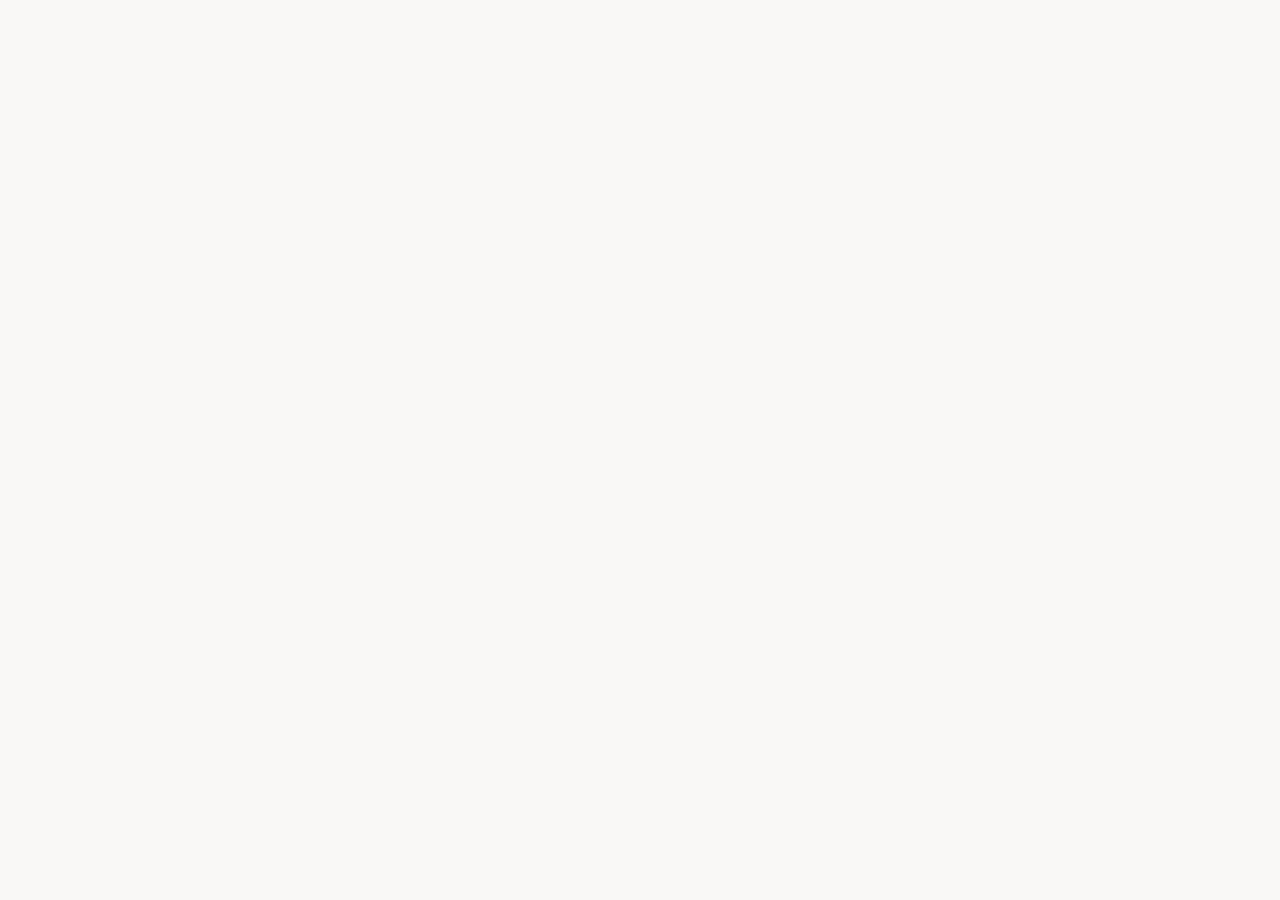
==== commit 4a623898: "Update index.html" ====
--- a/index.html
+++ b/index.html
@@ -44,12 +44,12 @@
       href="https://fonts.googleapis.com/css2?family=Inter:wght@400;500;600&family=Outfit:wght@300;400;500;600;700&display=swap"
       rel="stylesheet"
     />
-    <script type="module" crossorigin src="/assets/index-CWT1RpsF.js"></script>
-    <link rel="stylesheet" crossorigin href="/assets/index-D7G3fqp3.css">
+    <script type="module" crossorigin src="/assets/index--BbNcRrRb.js"></script>
+    <link rel="stylesheet" crossorigin href="/assets/index-ULwiFDHs.css">
   </head>
 
   <body>
     <div id="root"></div>
 
   </body>
-</html>+</html>
--- a/assets/index-ULwiFDHs.css
+++ b/assets/index-ULwiFDHs.css
@@ -0,0 +1 @@
+@layer properties{@supports (((-webkit-hyphens:none)) and (not (margin-trim:inline))) or ((-moz-orient:inline) and (not (color:rgb(from red r g b)))){*,:before,:after,::backdrop{--tw-translate-x:0;--tw-translate-y:0;--tw-translate-z:0;--tw-rotate-x:initial;--tw-rotate-y:initial;--tw-rotate-z:initial;--tw-skew-x:initial;--tw-skew-y:initial;--tw-space-y-reverse:0;--tw-space-x-reverse:0;--tw-border-style:solid;--tw-gradient-position:initial;--tw-gradient-from:#0000;--tw-gradient-via:#0000;--tw-gradient-to:#0000;--tw-gradient-stops:initial;--tw-gradient-via-stops:initial;--tw-gradient-from-position:0%;--tw-gradient-via-position:50%;--tw-gradient-to-position:100%;--tw-leading:initial;--tw-font-weight:initial;--tw-tracking:initial;--tw-ordinal:initial;--tw-slashed-zero:initial;--tw-numeric-figure:initial;--tw-numeric-spacing:initial;--tw-numeric-fraction:initial;--tw-shadow:0 0 #0000;--tw-shadow-color:initial;--tw-shadow-alpha:100%;--tw-inset-shadow:0 0 #0000;--tw-inset-shadow-color:initial;--tw-inset-shadow-alpha:100%;--tw-ring-color:initial;--tw-ring-shadow:0 0 #0000;--tw-inset-ring-color:initial;--tw-inset-ring-shadow:0 0 #0000;--tw-ring-inset:initial;--tw-ring-offset-width:0px;--tw-ring-offset-color:#fff;--tw-ring-offset-shadow:0 0 #0000;--tw-outline-style:solid;--tw-blur:initial;--tw-brightness:initial;--tw-contrast:initial;--tw-grayscale:initial;--tw-hue-rotate:initial;--tw-invert:initial;--tw-opacity:initial;--tw-saturate:initial;--tw-sepia:initial;--tw-drop-shadow:initial;--tw-drop-shadow-color:initial;--tw-drop-shadow-alpha:100%;--tw-drop-shadow-size:initial;--tw-backdrop-blur:initial;--tw-backdrop-brightness:initial;--tw-backdrop-contrast:initial;--tw-backdrop-grayscale:initial;--tw-backdrop-hue-rotate:initial;--tw-backdrop-invert:initial;--tw-backdrop-opacity:initial;--tw-backdrop-saturate:initial;--tw-backdrop-sepia:initial;--tw-duration:initial;--tw-ease:initial;--tw-scale-x:1;--tw-scale-y:1;--tw-scale-z:1;--tw-content:"";--tw-animation-delay:0s;--tw-animation-direction:normal;--tw-animation-duration:initial;--tw-animation-fill-mode:none;--tw-animation-iteration-count:1;--tw-enter-blur:0;--tw-enter-opacity:1;--tw-enter-rotate:0;--tw-enter-scale:1;--tw-enter-translate-x:0;--tw-enter-translate-y:0;--tw-exit-blur:0;--tw-exit-opacity:1;--tw-exit-rotate:0;--tw-exit-scale:1;--tw-exit-translate-x:0;--tw-exit-translate-y:0}}}@layer theme{:root,:host{--font-sans:ui-sans-serif, system-ui, sans-serif, "Apple Color Emoji", "Segoe UI Emoji", "Segoe UI Symbol", "Noto Color Emoji";--font-mono:ui-monospace, SFMono-Regular, Menlo, Monaco, Consolas, "Liberation Mono", "Courier New", monospace;--color-red-50:oklch(97.1% .013 17.38);--color-red-100:oklch(93.6% .032 17.717);--color-red-300:oklch(80.8% .114 19.571);--color-red-400:oklch(70.4% .191 22.216);--color-red-500:oklch(63.7% .237 25.331);--color-red-600:oklch(57.7% .245 27.325);--color-red-700:oklch(50.5% .213 27.518);--color-orange-100:oklch(95.4% .038 75.164);--color-orange-700:oklch(55.3% .195 38.402);--color-amber-100:oklch(96.2% .059 95.617);--color-amber-500:oklch(76.9% .188 70.08);--color-amber-700:oklch(55.5% .163 48.998);--color-green-100:oklch(96.2% .044 156.743);--color-green-700:oklch(52.7% .154 150.069);--color-blue-50:oklch(97% .014 254.604);--color-blue-100:oklch(93.2% .032 255.585);--color-blue-200:oklch(88.2% .059 254.128);--color-blue-700:oklch(48.8% .243 264.376);--color-blue-800:oklch(42.4% .199 265.638);--color-blue-900:oklch(37.9% .146 265.522);--color-blue-950:oklch(28.2% .091 267.935);--color-gray-50:oklch(98.5% .002 247.839);--color-gray-600:oklch(44.6% .03 256.802);--color-gray-900:oklch(21% .034 264.665);--color-black:#000;--color-white:#fff;--spacing:.25rem;--container-xs:20rem;--container-sm:24rem;--container-md:28rem;--container-lg:32rem;--container-xl:36rem;--container-2xl:42rem;--container-3xl:48rem;--container-4xl:56rem;--container-5xl:64rem;--container-6xl:72rem;--text-xs:.75rem;--text-xs--line-height:calc(1 / .75);--text-sm:.875rem;--text-sm--line-height:calc(1.25 / .875);--text-base:1rem;--text-base--line-height: 1.5 ;--text-lg:1.125rem;--text-lg--line-height:calc(1.75 / 1.125);--text-xl:1.25rem;--text-xl--line-height:calc(1.75 / 1.25);--text-2xl:1.5rem;--text-2xl--line-height:calc(2 / 1.5);--text-3xl:1.875rem;--text-3xl--line-height: 1.2 ;--text-4xl:2.25rem;--text-4xl--line-height:calc(2.5 / 2.25);--text-5xl:3rem;--text-5xl--line-height:1;--text-6xl:3.75rem;--text-6xl--line-height:1;--text-7xl:4.5rem;--text-7xl--line-height:1;--font-weight-light:300;--font-weight-normal:400;--font-weight-medium:500;--font-weight-semibold:600;--font-weight-bold:700;--tracking-tight:-.025em;--tracking-wider:.05em;--tracking-widest:.1em;--leading-tight:1.25;--leading-snug:1.375;--leading-normal:1.5;--leading-relaxed:1.625;--radius-2xl:1rem;--radius-3xl:1.5rem;--drop-shadow-md:0 3px 3px #0000001f;--drop-shadow-lg:0 4px 4px #00000026;--ease-in-out:cubic-bezier(.4, 0, .2, 1);--animate-spin:spin 1s linear infinite;--animate-pulse:pulse 2s cubic-bezier(.4, 0, .6, 1) infinite;--blur-sm:8px;--blur-md:12px;--aspect-video:16 / 9;--default-transition-duration:.15s;--default-transition-timing-function:cubic-bezier(.4, 0, .2, 1);--default-font-family:var(--font-sans);--default-mono-font-family:var(--font-mono);--color-border:hsl(var(--border))}}@layer base{*,:after,:before,::backdrop{box-sizing:border-box;border:0 solid;margin:0;padding:0}::file-selector-button{box-sizing:border-box;border:0 solid;margin:0;padding:0}html,:host{-webkit-text-size-adjust:100%;tab-size:4;line-height:1.5;font-family:var(--default-font-family,ui-sans-serif, system-ui, sans-serif, "Apple Color Emoji", "Segoe UI Emoji", "Segoe UI Symbol", "Noto Color Emoji");font-feature-settings:var(--default-font-feature-settings,normal);font-variation-settings:var(--default-font-variation-settings,normal);-webkit-tap-highlight-color:transparent}hr{height:0;color:inherit;border-top-width:1px}abbr:where([title]){-webkit-text-decoration:underline dotted;text-decoration:underline dotted}h1,h2,h3,h4,h5,h6{font-size:inherit;font-weight:inherit}a{color:inherit;-webkit-text-decoration:inherit;text-decoration:inherit}b,strong{font-weight:bolder}code,kbd,samp,pre{font-family:var(--default-mono-font-family,ui-monospace, SFMono-Regular, Menlo, Monaco, Consolas, "Liberation Mono", "Courier New", monospace);font-feature-settings:var(--default-mono-font-feature-settings,normal);font-variation-settings:var(--default-mono-font-variation-settings,normal);font-size:1em}small{font-size:80%}sub,sup{vertical-align:baseline;font-size:75%;line-height:0;position:relative}sub{bottom:-.25em}sup{top:-.5em}table{text-indent:0;border-color:inherit;border-collapse:collapse}:-moz-focusring{outline:auto}progress{vertical-align:baseline}summary{display:list-item}ol,ul,menu{list-style:none}img,svg,video,canvas,audio,iframe,embed,object{vertical-align:middle;display:block}img,video{max-width:100%;height:auto}button,input,select,optgroup,textarea{font:inherit;font-feature-settings:inherit;font-variation-settings:inherit;letter-spacing:inherit;color:inherit;opacity:1;background-color:#0000;border-radius:0}::file-selector-button{font:inherit;font-feature-settings:inherit;font-variation-settings:inherit;letter-spacing:inherit;color:inherit;opacity:1;background-color:#0000;border-radius:0}:where(select:is([multiple],[size])) optgroup{font-weight:bolder}:where(select:is([multiple],[size])) optgroup option{padding-inline-start:20px}::file-selector-button{margin-inline-end:4px}::placeholder{opacity:1}@supports (not ((-webkit-appearance:-apple-pay-button))) or (contain-intrinsic-size:1px){::placeholder{color:currentColor}@supports (color:color-mix(in lab,red,red)){::placeholder{color:color-mix(in oklab,currentcolor 50%,transparent)}}}textarea{resize:vertical}::-webkit-search-decoration{-webkit-appearance:none}::-webkit-date-and-time-value{min-height:1lh;text-align:inherit}::-webkit-datetime-edit{display:inline-flex}::-webkit-datetime-edit-fields-wrapper{padding:0}::-webkit-datetime-edit{padding-block:0}::-webkit-datetime-edit-year-field{padding-block:0}::-webkit-datetime-edit-month-field{padding-block:0}::-webkit-datetime-edit-day-field{padding-block:0}::-webkit-datetime-edit-hour-field{padding-block:0}::-webkit-datetime-edit-minute-field{padding-block:0}::-webkit-datetime-edit-second-field{padding-block:0}::-webkit-datetime-edit-millisecond-field{padding-block:0}::-webkit-datetime-edit-meridiem-field{padding-block:0}::-webkit-calendar-picker-indicator{line-height:1}:-moz-ui-invalid{box-shadow:none}button,input:where([type=button],[type=reset],[type=submit]){appearance:button}::file-selector-button{appearance:button}::-webkit-inner-spin-button{height:auto}::-webkit-outer-spin-button{height:auto}[hidden]:where(:not([hidden=until-found])){display:none!important}*{border-color:hsl(var(--border))}body{background-color:hsl(var(--background));font-family:var(--font-sans);color:hsl(var(--foreground));-webkit-font-smoothing:antialiased;-moz-osx-font-smoothing:grayscale}h1,h2,h3,h4,h5,h6{font-family:var(--font-heading)}}@layer components;@layer utilities{.\@container\/field-group{container:field-group/inline-size}.pointer-events-auto{pointer-events:auto}.pointer-events-none{pointer-events:none}.invisible{visibility:hidden}.sr-only{clip-path:inset(50%);white-space:nowrap;border-width:0;width:1px;height:1px;margin:-1px;padding:0;position:absolute;overflow:hidden}.absolute{position:absolute}.fixed{position:fixed}.relative{position:relative}.sticky{position:sticky}.inset-0{inset:calc(var(--spacing) * 0)}.inset-x-0{inset-inline:calc(var(--spacing) * 0)}.inset-y-0{inset-block:calc(var(--spacing) * 0)}.-top-12{top:calc(var(--spacing) * -12)}.top-0{top:calc(var(--spacing) * 0)}.top-1\.5{top:calc(var(--spacing) * 1.5)}.top-1\/2{top:50%}.top-2{top:calc(var(--spacing) * 2)}.top-3\.5{top:calc(var(--spacing) * 3.5)}.top-4{top:calc(var(--spacing) * 4)}.top-28{top:calc(var(--spacing) * 28)}.top-\[1px\]{top:1px}.top-\[50\%\]{top:50%}.top-\[60\%\]{top:60%}.top-full{top:100%}.-right-12{right:calc(var(--spacing) * -12)}.right-0{right:calc(var(--spacing) * 0)}.right-1{right:calc(var(--spacing) * 1)}.right-2{right:calc(var(--spacing) * 2)}.right-3{right:calc(var(--spacing) * 3)}.right-4{right:calc(var(--spacing) * 4)}.-bottom-12{bottom:calc(var(--spacing) * -12)}.bottom-0{bottom:calc(var(--spacing) * 0)}.bottom-5{bottom:calc(var(--spacing) * 5)}.bottom-6{bottom:calc(var(--spacing) * 6)}.-left-12{left:calc(var(--spacing) * -12)}.left-0{left:calc(var(--spacing) * 0)}.left-1\/2{left:50%}.left-2{left:calc(var(--spacing) * 2)}.left-5{left:calc(var(--spacing) * 5)}.left-6{left:calc(var(--spacing) * 6)}.left-\[50\%\]{left:50%}.z-0{z-index:0}.z-10{z-index:10}.z-20{z-index:20}.z-40{z-index:40}.z-50{z-index:50}.z-\[1\]{z-index:1}.z-\[100\]{z-index:100}.order-1{order:1}.order-2{order:2}.order-first{order:-9999}.order-last{order:9999}.container{width:100%}@media(min-width:40rem){.container{max-width:40rem}}@media(min-width:48rem){.container{max-width:48rem}}@media(min-width:64rem){.container{max-width:64rem}}@media(min-width:80rem){.container{max-width:80rem}}@media(min-width:96rem){.container{max-width:96rem}}.\!m-0{margin:calc(var(--spacing) * 0)!important}.m-0{margin:calc(var(--spacing) * 0)}.-mx-1{margin-inline:calc(var(--spacing) * -1)}.mx-2{margin-inline:calc(var(--spacing) * 2)}.mx-3\.5{margin-inline:calc(var(--spacing) * 3.5)}.mx-4{margin-inline:calc(var(--spacing) * 4)}.mx-auto{margin-inline:auto}.-my-2{margin-block:calc(var(--spacing) * -2)}.my-0{margin-block:calc(var(--spacing) * 0)}.my-0\.5{margin-block:calc(var(--spacing) * .5)}.my-1{margin-block:calc(var(--spacing) * 1)}.-mt-4{margin-top:calc(var(--spacing) * -4)}.-mt-6{margin-top:calc(var(--spacing) * -6)}.mt-0\.5{margin-top:calc(var(--spacing) * .5)}.mt-1{margin-top:calc(var(--spacing) * 1)}.mt-1\.5{margin-top:calc(var(--spacing) * 1.5)}.mt-2{margin-top:calc(var(--spacing) * 2)}.mt-2\.5{margin-top:calc(var(--spacing) * 2.5)}.mt-3{margin-top:calc(var(--spacing) * 3)}.mt-4{margin-top:calc(var(--spacing) * 4)}.mt-6{margin-top:calc(var(--spacing) * 6)}.mt-8{margin-top:calc(var(--spacing) * 8)}.mt-10{margin-top:calc(var(--spacing) * 10)}.mt-12{margin-top:calc(var(--spacing) * 12)}.mt-16{margin-top:calc(var(--spacing) * 16)}.mt-24{margin-top:calc(var(--spacing) * 24)}.mt-auto{margin-top:auto}.mr-1{margin-right:calc(var(--spacing) * 1)}.mr-2{margin-right:calc(var(--spacing) * 2)}.mb-1{margin-bottom:calc(var(--spacing) * 1)}.mb-2{margin-bottom:calc(var(--spacing) * 2)}.mb-3{margin-bottom:calc(var(--spacing) * 3)}.mb-4{margin-bottom:calc(var(--spacing) * 4)}.mb-6{margin-bottom:calc(var(--spacing) * 6)}.mb-8{margin-bottom:calc(var(--spacing) * 8)}.mb-10{margin-bottom:calc(var(--spacing) * 10)}.mb-12{margin-bottom:calc(var(--spacing) * 12)}.mb-16{margin-bottom:calc(var(--spacing) * 16)}.mb-20{margin-bottom:calc(var(--spacing) * 20)}.mb-24{margin-bottom:calc(var(--spacing) * 24)}.-ml-4{margin-left:calc(var(--spacing) * -4)}.ml-1{margin-left:calc(var(--spacing) * 1)}.ml-2{margin-left:calc(var(--spacing) * 2)}.ml-4{margin-left:calc(var(--spacing) * 4)}.ml-auto{margin-left:auto}.line-clamp-2{-webkit-line-clamp:2;-webkit-box-orient:vertical;display:-webkit-box;overflow:hidden}.block{display:block}.flex{display:flex}.grid{display:grid}.hidden{display:none}.inline-block{display:inline-block}.inline-flex{display:inline-flex}.table{display:table}.aspect-\[3\/4\]{aspect-ratio:3/4}.aspect-\[4\/3\]{aspect-ratio:4/3}.aspect-square{aspect-ratio:1}.aspect-video{aspect-ratio:var(--aspect-video)}.size-4{width:calc(var(--spacing) * 4);height:calc(var(--spacing) * 4)}.size-6{width:calc(var(--spacing) * 6);height:calc(var(--spacing) * 6)}.size-8{width:calc(var(--spacing) * 8);height:calc(var(--spacing) * 8)}.size-10{width:calc(var(--spacing) * 10);height:calc(var(--spacing) * 10)}.size-\[--cell-size\]{width:--cell-size;height:--cell-size}.h-1\.5{height:calc(var(--spacing) * 1.5)}.h-2{height:calc(var(--spacing) * 2)}.h-2\.5{height:calc(var(--spacing) * 2.5)}.h-3{height:calc(var(--spacing) * 3)}.h-3\.5{height:calc(var(--spacing) * 3.5)}.h-4{height:calc(var(--spacing) * 4)}.h-5{height:calc(var(--spacing) * 5)}.h-6{height:calc(var(--spacing) * 6)}.h-7{height:calc(var(--spacing) * 7)}.h-8{height:calc(var(--spacing) * 8)}.h-9{height:calc(var(--spacing) * 9)}.h-10{height:calc(var(--spacing) * 10)}.h-12{height:calc(var(--spacing) * 12)}.h-14{height:calc(var(--spacing) * 14)}.h-16{height:calc(var(--spacing) * 16)}.h-32{height:calc(var(--spacing) * 32)}.h-40{height:calc(var(--spacing) * 40)}.h-48{height:calc(var(--spacing) * 48)}.h-56{height:calc(var(--spacing) * 56)}.h-64{height:calc(var(--spacing) * 64)}.h-\[--cell-size\]{height:--cell-size}.h-\[1px\]{height:1px}.h-\[30vh\]{height:30vh}.h-\[50vh\]{height:50vh}.h-\[80vh\]{height:80vh}.h-\[250px\]{height:250px}.h-\[350px\]{height:350px}.h-\[400px\]{height:400px}.h-\[var\(--radix-navigation-menu-viewport-height\)\]{height:var(--radix-navigation-menu-viewport-height)}.h-\[var\(--radix-select-trigger-height\)\]{height:var(--radix-select-trigger-height)}.h-auto{height:auto}.h-full{height:100%}.h-px{height:1px}.h-svh{height:100svh}.max-h-\[--radix-context-menu-content-available-height\]{max-height:--radix-context-menu-content-available-height}.max-h-\[--radix-select-content-available-height\]{max-height:--radix-select-content-available-height}.max-h-\[80vh\]{max-height:80vh}.max-h-\[300px\]{max-height:300px}.max-h-\[var\(--radix-dropdown-menu-content-available-height\)\]{max-height:var(--radix-dropdown-menu-content-available-height)}.max-h-screen{max-height:100vh}.min-h-0{min-height:calc(var(--spacing) * 0)}.min-h-8{min-height:calc(var(--spacing) * 8)}.min-h-9{min-height:calc(var(--spacing) * 9)}.min-h-10{min-height:calc(var(--spacing) * 10)}.min-h-\[60px\]{min-height:60px}.min-h-\[150px\]{min-height:150px}.min-h-\[250px\]{min-height:250px}.min-h-\[300px\]{min-height:300px}.min-h-\[350px\]{min-height:350px}.min-h-\[400px\]{min-height:400px}.min-h-\[480px\]{min-height:480px}.min-h-\[500px\]{min-height:500px}.min-h-screen{min-height:100vh}.min-h-svh{min-height:100svh}.w-0{width:calc(var(--spacing) * 0)}.w-1{width:calc(var(--spacing) * 1)}.w-1\.5{width:calc(var(--spacing) * 1.5)}.w-2{width:calc(var(--spacing) * 2)}.w-2\.5{width:calc(var(--spacing) * 2.5)}.w-3{width:calc(var(--spacing) * 3)}.w-3\.5{width:calc(var(--spacing) * 3.5)}.w-3\/4{width:75%}.w-4{width:calc(var(--spacing) * 4)}.w-5{width:calc(var(--spacing) * 5)}.w-6{width:calc(var(--spacing) * 6)}.w-7{width:calc(var(--spacing) * 7)}.w-8{width:calc(var(--spacing) * 8)}.w-9{width:calc(var(--spacing) * 9)}.w-10{width:calc(var(--spacing) * 10)}.w-12{width:calc(var(--spacing) * 12)}.w-14{width:calc(var(--spacing) * 14)}.w-16{width:calc(var(--spacing) * 16)}.w-40{width:calc(var(--spacing) * 40)}.w-48{width:calc(var(--spacing) * 48)}.w-64{width:calc(var(--spacing) * 64)}.w-72{width:calc(var(--spacing) * 72)}.w-\[--cell-size\]{width:--cell-size}.w-\[1px\]{width:1px}.w-\[100px\]{width:100px}.w-\[var\(--sidebar-width\)\]{width:var(--sidebar-width)}.w-auto{width:auto}.w-fit{width:fit-content}.w-full{width:100%}.w-max{width:max-content}.w-px{width:1px}.max-w-2xl{max-width:var(--container-2xl)}.max-w-3xl{max-width:var(--container-3xl)}.max-w-4xl{max-width:var(--container-4xl)}.max-w-5xl{max-width:var(--container-5xl)}.max-w-6xl{max-width:var(--container-6xl)}.max-w-\[70\%\]{max-width:70%}.max-w-\[var\(--skeleton-width\)\]{max-width:var(--skeleton-width)}.max-w-full{max-width:100%}.max-w-lg{max-width:var(--container-lg)}.max-w-max{max-width:max-content}.max-w-md{max-width:var(--container-md)}.max-w-none{max-width:none}.max-w-sm{max-width:var(--container-sm)}.max-w-xl{max-width:var(--container-xl)}.max-w-xs{max-width:var(--container-xs)}.min-w-0{min-width:calc(var(--spacing) * 0)}.min-w-5{min-width:calc(var(--spacing) * 5)}.min-w-8{min-width:calc(var(--spacing) * 8)}.min-w-9{min-width:calc(var(--spacing) * 9)}.min-w-10{min-width:calc(var(--spacing) * 10)}.min-w-\[--cell-size\]{min-width:--cell-size}.min-w-\[8rem\]{min-width:8rem}.min-w-\[12rem\]{min-width:12rem}.min-w-\[var\(--radix-select-trigger-width\)\]{min-width:var(--radix-select-trigger-width)}.flex-1{flex:1}.shrink-0{flex-shrink:0}.flex-grow,.grow{flex-grow:1}.grow-0{flex-grow:0}.basis-full{flex-basis:100%}.caption-bottom{caption-side:bottom}.border-collapse{border-collapse:collapse}.origin-\[--radix-context-menu-content-transform-origin\]{transform-origin:--radix-context-menu-content-transform-origin}.origin-\[--radix-dropdown-menu-content-transform-origin\]{transform-origin:--radix-dropdown-menu-content-transform-origin}.origin-\[--radix-hover-card-content-transform-origin\]{transform-origin:--radix-hover-card-content-transform-origin}.origin-\[--radix-menubar-content-transform-origin\]{transform-origin:--radix-menubar-content-transform-origin}.origin-\[--radix-popover-content-transform-origin\]{transform-origin:--radix-popover-content-transform-origin}.origin-\[--radix-select-content-transform-origin\]{transform-origin:--radix-select-content-transform-origin}.origin-\[--radix-tooltip-content-transform-origin\]{transform-origin:--radix-tooltip-content-transform-origin}.-translate-x-1\/2{--tw-translate-x: -50% ;translate:var(--tw-translate-x) var(--tw-translate-y)}.-translate-x-px{--tw-translate-x:-1px;translate:var(--tw-translate-x) var(--tw-translate-y)}.translate-x-\[-50\%\]{--tw-translate-x:-50%;translate:var(--tw-translate-x) var(--tw-translate-y)}.translate-x-px{--tw-translate-x:1px;translate:var(--tw-translate-x) var(--tw-translate-y)}.-translate-y-1\/2{--tw-translate-y: -50% ;translate:var(--tw-translate-x) var(--tw-translate-y)}.translate-y-\[-50\%\]{--tw-translate-y:-50%;translate:var(--tw-translate-x) var(--tw-translate-y)}.rotate-45{rotate:45deg}.rotate-90{rotate:90deg}.transform{transform:var(--tw-rotate-x,) var(--tw-rotate-y,) var(--tw-rotate-z,) var(--tw-skew-x,) var(--tw-skew-y,)}.animate-caret-blink{animation:1.25s ease-out infinite caret-blink}.animate-in{animation:enter var(--tw-animation-duration,var(--tw-duration,.15s))var(--tw-ease,ease)var(--tw-animation-delay,0s)var(--tw-animation-iteration-count,1)var(--tw-animation-direction,normal)var(--tw-animation-fill-mode,none)}.animate-pulse{animation:var(--animate-pulse)}.animate-spin{animation:var(--animate-spin)}.cursor-default{cursor:default}.cursor-pointer{cursor:pointer}.cursor-text{cursor:text}.touch-none{touch-action:none}.resize-none{resize:none}.list-inside{list-style-position:inside}.list-disc{list-style-type:disc}.list-none{list-style-type:none}.auto-rows-\[250px\]{grid-auto-rows:250px}.grid-cols-1{grid-template-columns:repeat(1,minmax(0,1fr))}.flex-col{flex-direction:column}.flex-col-reverse{flex-direction:column-reverse}.flex-row{flex-direction:row}.flex-wrap{flex-wrap:wrap}.place-content-center{place-content:center}.items-center{align-items:center}.items-end{align-items:flex-end}.items-start{align-items:flex-start}.items-stretch{align-items:stretch}.justify-between{justify-content:space-between}.justify-center{justify-content:center}.justify-end{justify-content:flex-end}.justify-start{justify-content:flex-start}.gap-1{gap:calc(var(--spacing) * 1)}.gap-1\.5{gap:calc(var(--spacing) * 1.5)}.gap-2{gap:calc(var(--spacing) * 2)}.gap-2\.5{gap:calc(var(--spacing) * 2.5)}.gap-3{gap:calc(var(--spacing) * 3)}.gap-4{gap:calc(var(--spacing) * 4)}.gap-6{gap:calc(var(--spacing) * 6)}.gap-7{gap:calc(var(--spacing) * 7)}.gap-8{gap:calc(var(--spacing) * 8)}.gap-10{gap:calc(var(--spacing) * 10)}.gap-12{gap:calc(var(--spacing) * 12)}:where(.space-y-1>:not(:last-child)){--tw-space-y-reverse:0;margin-block-start:calc(calc(var(--spacing) * 1) * var(--tw-space-y-reverse));margin-block-end:calc(calc(var(--spacing) * 1) * calc(1 - var(--tw-space-y-reverse)))}:where(.space-y-1\.5>:not(:last-child)){--tw-space-y-reverse:0;margin-block-start:calc(calc(var(--spacing) * 1.5) * var(--tw-space-y-reverse));margin-block-end:calc(calc(var(--spacing) * 1.5) * calc(1 - var(--tw-space-y-reverse)))}:where(.space-y-2>:not(:last-child)){--tw-space-y-reverse:0;margin-block-start:calc(calc(var(--spacing) * 2) * var(--tw-space-y-reverse));margin-block-end:calc(calc(var(--spacing) * 2) * calc(1 - var(--tw-space-y-reverse)))}:where(.space-y-3>:not(:last-child)){--tw-space-y-reverse:0;margin-block-start:calc(calc(var(--spacing) * 3) * var(--tw-space-y-reverse));margin-block-end:calc(calc(var(--spacing) * 3) * calc(1 - var(--tw-space-y-reverse)))}:where(.space-y-4>:not(:last-child)){--tw-space-y-reverse:0;margin-block-start:calc(calc(var(--spacing) * 4) * var(--tw-space-y-reverse));margin-block-end:calc(calc(var(--spacing) * 4) * calc(1 - var(--tw-space-y-reverse)))}:where(.space-y-6>:not(:last-child)){--tw-space-y-reverse:0;margin-block-start:calc(calc(var(--spacing) * 6) * var(--tw-space-y-reverse));margin-block-end:calc(calc(var(--spacing) * 6) * calc(1 - var(--tw-space-y-reverse)))}:where(.space-x-1>:not(:last-child)){--tw-space-x-reverse:0;margin-inline-start:calc(calc(var(--spacing) * 1) * var(--tw-space-x-reverse));margin-inline-end:calc(calc(var(--spacing) * 1) * calc(1 - var(--tw-space-x-reverse)))}:where(.space-x-4>:not(:last-child)){--tw-space-x-reverse:0;margin-inline-start:calc(calc(var(--spacing) * 4) * var(--tw-space-x-reverse));margin-inline-end:calc(calc(var(--spacing) * 4) * calc(1 - var(--tw-space-x-reverse)))}.self-stretch{align-self:stretch}.overflow-auto{overflow:auto}.overflow-hidden{overflow:hidden}.overflow-x-hidden{overflow-x:hidden}.overflow-y-auto{overflow-y:auto}.rounded-2xl{border-radius:var(--radius-2xl)}.rounded-3xl{border-radius:var(--radius-3xl)}.rounded-\[2px\]{border-radius:2px}.rounded-\[2rem\]{border-radius:2rem}.rounded-\[calc\(var\(--radius\)-5px\)\]{border-radius:calc(var(--radius) - 5px)}.rounded-\[inherit\]{border-radius:inherit}.rounded-full{border-radius:3.40282e38px}.rounded-lg{border-radius:var(--radius)}.rounded-md{border-radius:calc(var(--radius) - 2px)}.rounded-none{border-radius:0}.rounded-sm{border-radius:calc(var(--radius) - 4px)}.rounded-xl{border-radius:calc(var(--radius) + 4px)}.rounded-t-\[2rem\]{border-top-left-radius:2rem;border-top-right-radius:2rem}.rounded-t-\[10px\]{border-top-left-radius:10px;border-top-right-radius:10px}.rounded-l-md{border-top-left-radius:calc(var(--radius) - 2px);border-bottom-left-radius:calc(var(--radius) - 2px)}.rounded-tl-sm{border-top-left-radius:calc(var(--radius) - 4px)}.rounded-r-md{border-top-right-radius:calc(var(--radius) - 2px);border-bottom-right-radius:calc(var(--radius) - 2px)}.border{border-style:var(--tw-border-style);border-width:1px}.border-0{border-style:var(--tw-border-style);border-width:0}.border-2{border-style:var(--tw-border-style);border-width:2px}.border-4{border-style:var(--tw-border-style);border-width:4px}.border-8{border-style:var(--tw-border-style);border-width:8px}.border-\[1\.5px\]{border-style:var(--tw-border-style);border-width:1.5px}.border-y{border-block-style:var(--tw-border-style);border-block-width:1px}.border-t{border-top-style:var(--tw-border-style);border-top-width:1px}.border-r{border-right-style:var(--tw-border-style);border-right-width:1px}.border-b{border-bottom-style:var(--tw-border-style);border-bottom-width:1px}.border-l{border-left-style:var(--tw-border-style);border-left-width:1px}.border-l-4{border-left-style:var(--tw-border-style);border-left-width:4px}.border-dashed{--tw-border-style:dashed;border-style:dashed}.border-none{--tw-border-style:none;border-style:none}.\[border-color\:var\(--badge-outline\)\]{border-color:var(--badge-outline)}.\[border-color\:var\(--button-outline\)\]{border-color:var(--button-outline)}.border-\[--color-border\]{border-color:--color-border}.border-background\/10{border-color:hsl(var(--background))}@supports (color:color-mix(in lab,red,red)){.border-background\/10{border-color:color-mix(in oklab,hsl(var(--background)) 10%,transparent)}}.border-blue-100{border-color:var(--color-blue-100)}.border-blue-200{border-color:var(--color-blue-200)}.border-border,.border-border\/50{border-color:hsl(var(--border))}@supports (color:color-mix(in lab,red,red)){.border-border\/50{border-color:color-mix(in oklab,hsl(var(--border)) 50%,transparent)}}.border-destructive,.border-destructive\/50{border-color:hsl(var(--destructive))}@supports (color:color-mix(in lab,red,red)){.border-destructive\/50{border-color:color-mix(in oklab,hsl(var(--destructive)) 50%,transparent)}}.border-input{border-color:hsl(var(--input))}.border-primary{border-color:hsl(var(--primary))}.border-primary-foreground\/20{border-color:hsl(var(--primary-foreground))}@supports (color:color-mix(in lab,red,red)){.border-primary-foreground\/20{border-color:color-mix(in oklab,hsl(var(--primary-foreground)) 20%,transparent)}}.border-primary\/10{border-color:hsl(var(--primary))}@supports (color:color-mix(in lab,red,red)){.border-primary\/10{border-color:color-mix(in oklab,hsl(var(--primary)) 10%,transparent)}}.border-primary\/50{border-color:hsl(var(--primary))}@supports (color:color-mix(in lab,red,red)){.border-primary\/50{border-color:color-mix(in oklab,hsl(var(--primary)) 50%,transparent)}}.border-transparent{border-color:#0000}.border-white{border-color:var(--color-white)}.border-white\/20{border-color:#fff3}@supports (color:color-mix(in lab,red,red)){.border-white\/20{border-color:color-mix(in oklab,var(--color-white) 20%,transparent)}}.border-white\/30{border-color:#ffffff4d}@supports (color:color-mix(in lab,red,red)){.border-white\/30{border-color:color-mix(in oklab,var(--color-white) 30%,transparent)}}.border-white\/50{border-color:#ffffff80}@supports (color:color-mix(in lab,red,red)){.border-white\/50{border-color:color-mix(in oklab,var(--color-white) 50%,transparent)}}.border-t-transparent{border-top-color:#0000}.border-l-transparent{border-left-color:#0000}.bg-\[\#2D3E33\]{background-color:#2d3e33}.bg-\[\#5E836A\]{background-color:#5e836a}.bg-\[\#f8f6f1\]{background-color:#f8f6f1}.bg-\[--color-bg\]{background-color:--color-bg}.bg-accent{background-color:hsl(var(--accent))}.bg-amber-100\/50{background-color:#fef3c680}@supports (color:color-mix(in lab,red,red)){.bg-amber-100\/50{background-color:color-mix(in oklab,var(--color-amber-100) 50%,transparent)}}.bg-background,.bg-background\/10{background-color:hsl(var(--background))}@supports (color:color-mix(in lab,red,red)){.bg-background\/10{background-color:color-mix(in oklab,hsl(var(--background)) 10%,transparent)}}.bg-background\/90{background-color:hsl(var(--background))}@supports (color:color-mix(in lab,red,red)){.bg-background\/90{background-color:color-mix(in oklab,hsl(var(--background)) 90%,transparent)}}.bg-background\/95{background-color:hsl(var(--background))}@supports (color:color-mix(in lab,red,red)){.bg-background\/95{background-color:color-mix(in oklab,hsl(var(--background)) 95%,transparent)}}.bg-black\/20{background-color:#0003}@supports (color:color-mix(in lab,red,red)){.bg-black\/20{background-color:color-mix(in oklab,var(--color-black) 20%,transparent)}}.bg-black\/25{background-color:#00000040}@supports (color:color-mix(in lab,red,red)){.bg-black\/25{background-color:color-mix(in oklab,var(--color-black) 25%,transparent)}}.bg-black\/40{background-color:#0006}@supports (color:color-mix(in lab,red,red)){.bg-black\/40{background-color:color-mix(in oklab,var(--color-black) 40%,transparent)}}.bg-black\/50{background-color:#00000080}@supports (color:color-mix(in lab,red,red)){.bg-black\/50{background-color:color-mix(in oklab,var(--color-black) 50%,transparent)}}.bg-black\/60{background-color:#0009}@supports (color:color-mix(in lab,red,red)){.bg-black\/60{background-color:color-mix(in oklab,var(--color-black) 60%,transparent)}}.bg-black\/80{background-color:#000c}@supports (color:color-mix(in lab,red,red)){.bg-black\/80{background-color:color-mix(in oklab,var(--color-black) 80%,transparent)}}.bg-blue-50\/50{background-color:#eff6ff80}@supports (color:color-mix(in lab,red,red)){.bg-blue-50\/50{background-color:color-mix(in oklab,var(--color-blue-50) 50%,transparent)}}.bg-blue-100\/50{background-color:#dbeafe80}@supports (color:color-mix(in lab,red,red)){.bg-blue-100\/50{background-color:color-mix(in oklab,var(--color-blue-100) 50%,transparent)}}.bg-border{background-color:hsl(var(--border))}.bg-card{background-color:hsl(var(--card))}.bg-destructive{background-color:hsl(var(--destructive))}.bg-foreground{background-color:hsl(var(--foreground))}.bg-gray-50{background-color:var(--color-gray-50)}.bg-green-100{background-color:var(--color-green-100)}.bg-input{background-color:hsl(var(--input))}.bg-muted,.bg-muted\/50{background-color:hsl(var(--muted))}@supports (color:color-mix(in lab,red,red)){.bg-muted\/50{background-color:color-mix(in oklab,hsl(var(--muted)) 50%,transparent)}}.bg-orange-100{background-color:var(--color-orange-100)}.bg-popover{background-color:hsl(var(--popover))}.bg-primary,.bg-primary\/5{background-color:hsl(var(--primary))}@supports (color:color-mix(in lab,red,red)){.bg-primary\/5{background-color:color-mix(in oklab,hsl(var(--primary)) 5%,transparent)}}.bg-primary\/10{background-color:hsl(var(--primary))}@supports (color:color-mix(in lab,red,red)){.bg-primary\/10{background-color:color-mix(in oklab,hsl(var(--primary)) 10%,transparent)}}.bg-primary\/20{background-color:hsl(var(--primary))}@supports (color:color-mix(in lab,red,red)){.bg-primary\/20{background-color:color-mix(in oklab,hsl(var(--primary)) 20%,transparent)}}.bg-primary\/80{background-color:hsl(var(--primary))}@supports (color:color-mix(in lab,red,red)){.bg-primary\/80{background-color:color-mix(in oklab,hsl(var(--primary)) 80%,transparent)}}.bg-red-100{background-color:var(--color-red-100)}.bg-secondary,.bg-secondary\/10{background-color:hsl(var(--secondary))}@supports (color:color-mix(in lab,red,red)){.bg-secondary\/10{background-color:color-mix(in oklab,hsl(var(--secondary)) 10%,transparent)}}.bg-secondary\/20{background-color:hsl(var(--secondary))}@supports (color:color-mix(in lab,red,red)){.bg-secondary\/20{background-color:color-mix(in oklab,hsl(var(--secondary)) 20%,transparent)}}.bg-secondary\/30{background-color:hsl(var(--secondary))}@supports (color:color-mix(in lab,red,red)){.bg-secondary\/30{background-color:color-mix(in oklab,hsl(var(--secondary)) 30%,transparent)}}.bg-secondary\/40{background-color:hsl(var(--secondary))}@supports (color:color-mix(in lab,red,red)){.bg-secondary\/40{background-color:color-mix(in oklab,hsl(var(--secondary)) 40%,transparent)}}.bg-secondary\/50{background-color:hsl(var(--secondary))}@supports (color:color-mix(in lab,red,red)){.bg-secondary\/50{background-color:color-mix(in oklab,hsl(var(--secondary)) 50%,transparent)}}.bg-transparent{background-color:#0000}.bg-white{background-color:var(--color-white)}.bg-white\/10{background-color:#ffffff1a}@supports (color:color-mix(in lab,red,red)){.bg-white\/10{background-color:color-mix(in oklab,var(--color-white) 10%,transparent)}}.bg-white\/20{background-color:#fff3}@supports (color:color-mix(in lab,red,red)){.bg-white\/20{background-color:color-mix(in oklab,var(--color-white) 20%,transparent)}}.bg-white\/90{background-color:#ffffffe6}@supports (color:color-mix(in lab,red,red)){.bg-white\/90{background-color:color-mix(in oklab,var(--color-white) 90%,transparent)}}.bg-gradient-to-r{--tw-gradient-position:to right in oklab;background-image:linear-gradient(var(--tw-gradient-stops))}.bg-gradient-to-t{--tw-gradient-position:to top in oklab;background-image:linear-gradient(var(--tw-gradient-stops))}.from-background{--tw-gradient-from:hsl(var(--background));--tw-gradient-stops:var(--tw-gradient-via-stops,var(--tw-gradient-position), var(--tw-gradient-from) var(--tw-gradient-from-position), var(--tw-gradient-to) var(--tw-gradient-to-position))}.from-black\/50{--tw-gradient-from:#00000080}@supports (color:color-mix(in lab,red,red)){.from-black\/50{--tw-gradient-from:color-mix(in oklab, var(--color-black) 50%, transparent)}}.from-black\/50{--tw-gradient-stops:var(--tw-gradient-via-stops,var(--tw-gradient-position), var(--tw-gradient-from) var(--tw-gradient-from-position), var(--tw-gradient-to) var(--tw-gradient-to-position))}.from-black\/80{--tw-gradient-from:#000c}@supports (color:color-mix(in lab,red,red)){.from-black\/80{--tw-gradient-from:color-mix(in oklab, var(--color-black) 80%, transparent)}}.from-black\/80{--tw-gradient-stops:var(--tw-gradient-via-stops,var(--tw-gradient-position), var(--tw-gradient-from) var(--tw-gradient-from-position), var(--tw-gradient-to) var(--tw-gradient-to-position))}.from-black\/90{--tw-gradient-from:#000000e6}@supports (color:color-mix(in lab,red,red)){.from-black\/90{--tw-gradient-from:color-mix(in oklab, var(--color-black) 90%, transparent)}}.from-black\/90{--tw-gradient-stops:var(--tw-gradient-via-stops,var(--tw-gradient-position), var(--tw-gradient-from) var(--tw-gradient-from-position), var(--tw-gradient-to) var(--tw-gradient-to-position))}.from-blue-950\/80{--tw-gradient-from:#162456cc}@supports (color:color-mix(in lab,red,red)){.from-blue-950\/80{--tw-gradient-from:color-mix(in oklab, var(--color-blue-950) 80%, transparent)}}.from-blue-950\/80{--tw-gradient-stops:var(--tw-gradient-via-stops,var(--tw-gradient-position), var(--tw-gradient-from) var(--tw-gradient-from-position), var(--tw-gradient-to) var(--tw-gradient-to-position))}.via-black\/20{--tw-gradient-via:#0003}@supports (color:color-mix(in lab,red,red)){.via-black\/20{--tw-gradient-via:color-mix(in oklab, var(--color-black) 20%, transparent)}}.via-black\/20{--tw-gradient-via-stops:var(--tw-gradient-position), var(--tw-gradient-from) var(--tw-gradient-from-position), var(--tw-gradient-via) var(--tw-gradient-via-position), var(--tw-gradient-to) var(--tw-gradient-to-position);--tw-gradient-stops:var(--tw-gradient-via-stops)}.via-black\/30{--tw-gradient-via:#0000004d}@supports (color:color-mix(in lab,red,red)){.via-black\/30{--tw-gradient-via:color-mix(in oklab, var(--color-black) 30%, transparent)}}.via-black\/30{--tw-gradient-via-stops:var(--tw-gradient-position), var(--tw-gradient-from) var(--tw-gradient-from-position), var(--tw-gradient-via) var(--tw-gradient-via-position), var(--tw-gradient-to) var(--tw-gradient-to-position);--tw-gradient-stops:var(--tw-gradient-via-stops)}.via-black\/40{--tw-gradient-via:#0006}@supports (color:color-mix(in lab,red,red)){.via-black\/40{--tw-gradient-via:color-mix(in oklab, var(--color-black) 40%, transparent)}}.via-black\/40{--tw-gradient-via-stops:var(--tw-gradient-position), var(--tw-gradient-from) var(--tw-gradient-from-position), var(--tw-gradient-via) var(--tw-gradient-via-position), var(--tw-gradient-to) var(--tw-gradient-to-position);--tw-gradient-stops:var(--tw-gradient-via-stops)}.via-black\/50{--tw-gradient-via:#00000080}@supports (color:color-mix(in lab,red,red)){.via-black\/50{--tw-gradient-via:color-mix(in oklab, var(--color-black) 50%, transparent)}}.via-black\/50{--tw-gradient-via-stops:var(--tw-gradient-position), var(--tw-gradient-from) var(--tw-gradient-from-position), var(--tw-gradient-via) var(--tw-gradient-via-position), var(--tw-gradient-to) var(--tw-gradient-to-position);--tw-gradient-stops:var(--tw-gradient-via-stops)}.to-transparent{--tw-gradient-to:transparent;--tw-gradient-stops:var(--tw-gradient-via-stops,var(--tw-gradient-position), var(--tw-gradient-from) var(--tw-gradient-from-position), var(--tw-gradient-to) var(--tw-gradient-to-position))}.fill-current{fill:currentColor}.fill-primary{fill:hsl(var(--primary))}.object-contain{object-fit:contain}.object-cover{object-fit:cover}.object-center{object-position:center}.p-0{padding:calc(var(--spacing) * 0)}.p-1{padding:calc(var(--spacing) * 1)}.p-2{padding:calc(var(--spacing) * 2)}.p-3{padding:calc(var(--spacing) * 3)}.p-4{padding:calc(var(--spacing) * 4)}.p-5{padding:calc(var(--spacing) * 5)}.p-6{padding:calc(var(--spacing) * 6)}.p-8{padding:calc(var(--spacing) * 8)}.p-10{padding:calc(var(--spacing) * 10)}.p-24{padding:calc(var(--spacing) * 24)}.p-\[1px\]{padding:1px}.px-1{padding-inline:calc(var(--spacing) * 1)}.px-1\.5{padding-inline:calc(var(--spacing) * 1.5)}.px-2{padding-inline:calc(var(--spacing) * 2)}.px-2\.5{padding-inline:calc(var(--spacing) * 2.5)}.px-3{padding-inline:calc(var(--spacing) * 3)}.px-4{padding-inline:calc(var(--spacing) * 4)}.px-6{padding-inline:calc(var(--spacing) * 6)}.px-8{padding-inline:calc(var(--spacing) * 8)}.px-\[--cell-size\]{padding-inline:--cell-size}.py-0\.5{padding-block:calc(var(--spacing) * .5)}.py-1{padding-block:calc(var(--spacing) * 1)}.py-1\.5{padding-block:calc(var(--spacing) * 1.5)}.py-2{padding-block:calc(var(--spacing) * 2)}.py-3{padding-block:calc(var(--spacing) * 3)}.py-4{padding-block:calc(var(--spacing) * 4)}.py-5{padding-block:calc(var(--spacing) * 5)}.py-6{padding-block:calc(var(--spacing) * 6)}.py-12{padding-block:calc(var(--spacing) * 12)}.py-16{padding-block:calc(var(--spacing) * 16)}.pt-0{padding-top:calc(var(--spacing) * 0)}.pt-3{padding-top:calc(var(--spacing) * 3)}.pt-4{padding-top:calc(var(--spacing) * 4)}.pt-6{padding-top:calc(var(--spacing) * 6)}.pt-8{padding-top:calc(var(--spacing) * 8)}.pt-12{padding-top:calc(var(--spacing) * 12)}.pt-16{padding-top:calc(var(--spacing) * 16)}.pr-1{padding-right:calc(var(--spacing) * 1)}.pr-2{padding-right:calc(var(--spacing) * 2)}.pr-2\.5{padding-right:calc(var(--spacing) * 2.5)}.pr-3{padding-right:calc(var(--spacing) * 3)}.pr-8{padding-right:calc(var(--spacing) * 8)}.pb-2{padding-bottom:calc(var(--spacing) * 2)}.pb-3{padding-bottom:calc(var(--spacing) * 3)}.pb-4{padding-bottom:calc(var(--spacing) * 4)}.pb-5{padding-bottom:calc(var(--spacing) * 5)}.pb-6{padding-bottom:calc(var(--spacing) * 6)}.pb-8{padding-bottom:calc(var(--spacing) * 8)}.pb-12{padding-bottom:calc(var(--spacing) * 12)}.pb-16{padding-bottom:calc(var(--spacing) * 16)}.pl-2{padding-left:calc(var(--spacing) * 2)}.pl-2\.5{padding-left:calc(var(--spacing) * 2.5)}.pl-3{padding-left:calc(var(--spacing) * 3)}.pl-4{padding-left:calc(var(--spacing) * 4)}.pl-8{padding-left:calc(var(--spacing) * 8)}.text-center{text-align:center}.text-left{text-align:left}.align-middle{vertical-align:middle}.font-mono{font-family:var(--font-mono)}.font-sans{font-family:var(--font-sans)}.text-2xl{font-size:var(--text-2xl);line-height:var(--tw-leading,var(--text-2xl--line-height))}.text-3xl{font-size:var(--text-3xl);line-height:var(--tw-leading,var(--text-3xl--line-height))}.text-4xl{font-size:var(--text-4xl);line-height:var(--tw-leading,var(--text-4xl--line-height))}.text-base{font-size:var(--text-base);line-height:var(--tw-leading,var(--text-base--line-height))}.text-lg{font-size:var(--text-lg);line-height:var(--tw-leading,var(--text-lg--line-height))}.text-sm{font-size:var(--text-sm);line-height:var(--tw-leading,var(--text-sm--line-height))}.text-sm\/relaxed{font-size:var(--text-sm);line-height:var(--leading-relaxed)}.text-xl{font-size:var(--text-xl);line-height:var(--tw-leading,var(--text-xl--line-height))}.text-xs{font-size:var(--text-xs);line-height:var(--tw-leading,var(--text-xs--line-height))}.text-\[0\.8rem\]{font-size:.8rem}.text-\[10px\]{font-size:10px}.leading-none{--tw-leading:1;line-height:1}.leading-normal{--tw-leading:var(--leading-normal);line-height:var(--leading-normal)}.leading-relaxed{--tw-leading:var(--leading-relaxed);line-height:var(--leading-relaxed)}.leading-snug{--tw-leading:var(--leading-snug);line-height:var(--leading-snug)}.leading-tight{--tw-leading:var(--leading-tight);line-height:var(--leading-tight)}.font-bold{--tw-font-weight:var(--font-weight-bold);font-weight:var(--font-weight-bold)}.font-light{--tw-font-weight:var(--font-weight-light);font-weight:var(--font-weight-light)}.font-medium{--tw-font-weight:var(--font-weight-medium);font-weight:var(--font-weight-medium)}.font-normal{--tw-font-weight:var(--font-weight-normal);font-weight:var(--font-weight-normal)}.font-semibold{--tw-font-weight:var(--font-weight-semibold);font-weight:var(--font-weight-semibold)}.tracking-tight{--tw-tracking:var(--tracking-tight);letter-spacing:var(--tracking-tight)}.tracking-wider{--tw-tracking:var(--tracking-wider);letter-spacing:var(--tracking-wider)}.tracking-widest{--tw-tracking:var(--tracking-widest);letter-spacing:var(--tracking-widest)}.text-balance{text-wrap:balance}.break-words{overflow-wrap:break-word}.whitespace-nowrap{white-space:nowrap}.text-\[\#2563eb\]{color:#2563eb}.text-accent-foreground{color:hsl(var(--accent-foreground))}.text-amber-500{color:var(--color-amber-500)}.text-amber-700{color:var(--color-amber-700)}.text-background{color:hsl(var(--background))}.text-black{color:var(--color-black)}.text-blue-700{color:var(--color-blue-700)}.text-blue-800{color:var(--color-blue-800)}.text-blue-900{color:var(--color-blue-900)}.text-card-foreground{color:hsl(var(--card-foreground))}.text-current{color:currentColor}.text-destructive{color:hsl(var(--destructive))}.text-destructive-foreground{color:hsl(var(--destructive-foreground))}.text-foreground,.text-foreground\/50{color:hsl(var(--foreground))}@supports (color:color-mix(in lab,red,red)){.text-foreground\/50{color:color-mix(in oklab,hsl(var(--foreground)) 50%,transparent)}}.text-foreground\/80{color:hsl(var(--foreground))}@supports (color:color-mix(in lab,red,red)){.text-foreground\/80{color:color-mix(in oklab,hsl(var(--foreground)) 80%,transparent)}}.text-gray-600{color:var(--color-gray-600)}.text-gray-900{color:var(--color-gray-900)}.text-green-700{color:var(--color-green-700)}.text-muted-foreground{color:hsl(var(--muted-foreground))}.text-orange-700{color:var(--color-orange-700)}.text-popover-foreground{color:hsl(var(--popover-foreground))}.text-primary{color:hsl(var(--primary))}.text-primary-foreground,.text-primary-foreground\/80{color:hsl(var(--primary-foreground))}@supports (color:color-mix(in lab,red,red)){.text-primary-foreground\/80{color:color-mix(in oklab,hsl(var(--primary-foreground)) 80%,transparent)}}.text-red-500{color:var(--color-red-500)}.text-red-700{color:var(--color-red-700)}.text-secondary-foreground{color:hsl(var(--secondary-foreground))}.text-white{color:var(--color-white)}.text-white\/70{color:#ffffffb3}@supports (color:color-mix(in lab,red,red)){.text-white\/70{color:color-mix(in oklab,var(--color-white) 70%,transparent)}}.text-white\/80{color:#fffc}@supports (color:color-mix(in lab,red,red)){.text-white\/80{color:color-mix(in oklab,var(--color-white) 80%,transparent)}}.text-white\/90{color:#ffffffe6}@supports (color:color-mix(in lab,red,red)){.text-white\/90{color:color-mix(in oklab,var(--color-white) 90%,transparent)}}.lowercase{text-transform:lowercase}.uppercase{text-transform:uppercase}.italic{font-style:italic}.tabular-nums{--tw-numeric-spacing:tabular-nums;font-variant-numeric:var(--tw-ordinal,) var(--tw-slashed-zero,) var(--tw-numeric-figure,) var(--tw-numeric-spacing,) var(--tw-numeric-fraction,)}.underline{text-decoration-line:underline}.underline-offset-4{text-underline-offset:4px}.opacity-0{opacity:0}.opacity-10{opacity:.1}.opacity-50{opacity:.5}.opacity-60{opacity:.6}.opacity-70{opacity:.7}.opacity-80{opacity:.8}.opacity-90{opacity:.9}.shadow{--tw-shadow:0 1px 3px 0 var(--tw-shadow-color,#0000001a), 0 1px 2px -1px var(--tw-shadow-color,#0000001a);box-shadow:var(--tw-inset-shadow),var(--tw-inset-ring-shadow),var(--tw-ring-offset-shadow),var(--tw-ring-shadow),var(--tw-shadow)}.shadow-2xl{--tw-shadow:0 25px 50px -12px var(--tw-shadow-color,#00000040);box-shadow:var(--tw-inset-shadow),var(--tw-inset-ring-shadow),var(--tw-ring-offset-shadow),var(--tw-ring-shadow),var(--tw-shadow)}.shadow-\[0_-10px_20px_rgba\(0\,0\,0\,0\.05\)\]{--tw-shadow:0 -10px 20px var(--tw-shadow-color,#0000000d);box-shadow:var(--tw-inset-shadow),var(--tw-inset-ring-shadow),var(--tw-ring-offset-shadow),var(--tw-ring-shadow),var(--tw-shadow)}.shadow-\[0_0_0_1px_hsl\(var\(--sidebar-border\)\)\]{--tw-shadow:0 0 0 1px var(--tw-shadow-color,hsl(var(--sidebar-border)));box-shadow:var(--tw-inset-shadow),var(--tw-inset-ring-shadow),var(--tw-ring-offset-shadow),var(--tw-ring-shadow),var(--tw-shadow)}.shadow-lg{--tw-shadow:0 10px 15px -3px var(--tw-shadow-color,#0000001a), 0 4px 6px -4px var(--tw-shadow-color,#0000001a);box-shadow:var(--tw-inset-shadow),var(--tw-inset-ring-shadow),var(--tw-ring-offset-shadow),var(--tw-ring-shadow),var(--tw-shadow)}.shadow-md{--tw-shadow:0 4px 6px -1px var(--tw-shadow-color,#0000001a), 0 2px 4px -2px var(--tw-shadow-color,#0000001a);box-shadow:var(--tw-inset-shadow),var(--tw-inset-ring-shadow),var(--tw-ring-offset-shadow),var(--tw-ring-shadow),var(--tw-shadow)}.shadow-none{--tw-shadow:0 0 #0000;box-shadow:var(--tw-inset-shadow),var(--tw-inset-ring-shadow),var(--tw-ring-offset-shadow),var(--tw-ring-shadow),var(--tw-shadow)}.shadow-sm{--tw-shadow:0 1px 3px 0 var(--tw-shadow-color,#0000001a), 0 1px 2px -1px var(--tw-shadow-color,#0000001a);box-shadow:var(--tw-inset-shadow),var(--tw-inset-ring-shadow),var(--tw-ring-offset-shadow),var(--tw-ring-shadow),var(--tw-shadow)}.shadow-xl{--tw-shadow:0 20px 25px -5px var(--tw-shadow-color,#0000001a), 0 8px 10px -6px var(--tw-shadow-color,#0000001a);box-shadow:var(--tw-inset-shadow),var(--tw-inset-ring-shadow),var(--tw-ring-offset-shadow),var(--tw-ring-shadow),var(--tw-shadow)}.shadow-xs{--tw-shadow:0 1px 2px 0 var(--tw-shadow-color,#0000000d);box-shadow:var(--tw-inset-shadow),var(--tw-inset-ring-shadow),var(--tw-ring-offset-shadow),var(--tw-ring-shadow),var(--tw-shadow)}.ring-0{--tw-ring-shadow:var(--tw-ring-inset,) 0 0 0 calc(0px + var(--tw-ring-offset-width)) var(--tw-ring-color,currentcolor);box-shadow:var(--tw-inset-shadow),var(--tw-inset-ring-shadow),var(--tw-ring-offset-shadow),var(--tw-ring-shadow),var(--tw-shadow)}.ring-1{--tw-ring-shadow:var(--tw-ring-inset,) 0 0 0 calc(1px + var(--tw-ring-offset-width)) var(--tw-ring-color,currentcolor);box-shadow:var(--tw-inset-shadow),var(--tw-inset-ring-shadow),var(--tw-ring-offset-shadow),var(--tw-ring-shadow),var(--tw-shadow)}.ring-ring{--tw-ring-color:hsl(var(--ring))}.ring-offset-background{--tw-ring-offset-color:hsl(var(--background))}.outline-hidden{--tw-outline-style:none;outline-style:none}@media(forced-colors:active){.outline-hidden{outline-offset:2px;outline:2px solid #0000}}.outline{outline-style:var(--tw-outline-style);outline-width:1px}.outline-2{outline-style:var(--tw-outline-style);outline-width:2px}.outline-offset-2{outline-offset:2px}.outline-transparent{outline-color:#0000}.drop-shadow{--tw-drop-shadow-size:drop-shadow(0 1px 2px var(--tw-drop-shadow-color,#0000001a)) drop-shadow(0 1px 1px var(--tw-drop-shadow-color,#0000000f));--tw-drop-shadow:drop-shadow(0 1px 2px #0000001a) drop-shadow(0 1px 1px #0000000f);filter:var(--tw-blur,) var(--tw-brightness,) var(--tw-contrast,) var(--tw-grayscale,) var(--tw-hue-rotate,) var(--tw-invert,) var(--tw-saturate,) var(--tw-sepia,) var(--tw-drop-shadow,)}.drop-shadow-lg{--tw-drop-shadow-size:drop-shadow(0 4px 4px var(--tw-drop-shadow-color,#00000026));--tw-drop-shadow:drop-shadow(var(--drop-shadow-lg));filter:var(--tw-blur,) var(--tw-brightness,) var(--tw-contrast,) var(--tw-grayscale,) var(--tw-hue-rotate,) var(--tw-invert,) var(--tw-saturate,) var(--tw-sepia,) var(--tw-drop-shadow,)}.drop-shadow-md{--tw-drop-shadow-size:drop-shadow(0 3px 3px var(--tw-drop-shadow-color,#0000001f));--tw-drop-shadow:drop-shadow(var(--drop-shadow-md));filter:var(--tw-blur,) var(--tw-brightness,) var(--tw-contrast,) var(--tw-grayscale,) var(--tw-hue-rotate,) var(--tw-invert,) var(--tw-saturate,) var(--tw-sepia,) var(--tw-drop-shadow,)}.backdrop-blur-md{--tw-backdrop-blur:blur(var(--blur-md));-webkit-backdrop-filter:var(--tw-backdrop-blur,) var(--tw-backdrop-brightness,) var(--tw-backdrop-contrast,) var(--tw-backdrop-grayscale,) var(--tw-backdrop-hue-rotate,) var(--tw-backdrop-invert,) var(--tw-backdrop-opacity,) var(--tw-backdrop-saturate,) var(--tw-backdrop-sepia,);backdrop-filter:var(--tw-backdrop-blur,) var(--tw-backdrop-brightness,) var(--tw-backdrop-contrast,) var(--tw-backdrop-grayscale,) var(--tw-backdrop-hue-rotate,) var(--tw-backdrop-invert,) var(--tw-backdrop-opacity,) var(--tw-backdrop-saturate,) var(--tw-backdrop-sepia,)}.backdrop-blur-sm{--tw-backdrop-blur:blur(var(--blur-sm));-webkit-backdrop-filter:var(--tw-backdrop-blur,) var(--tw-backdrop-brightness,) var(--tw-backdrop-contrast,) var(--tw-backdrop-grayscale,) var(--tw-backdrop-hue-rotate,) var(--tw-backdrop-invert,) var(--tw-backdrop-opacity,) var(--tw-backdrop-saturate,) var(--tw-backdrop-sepia,);backdrop-filter:var(--tw-backdrop-blur,) var(--tw-backdrop-brightness,) var(--tw-backdrop-contrast,) var(--tw-backdrop-grayscale,) var(--tw-backdrop-hue-rotate,) var(--tw-backdrop-invert,) var(--tw-backdrop-opacity,) var(--tw-backdrop-saturate,) var(--tw-backdrop-sepia,)}.transition{transition-property:color,background-color,border-color,outline-color,text-decoration-color,fill,stroke,--tw-gradient-from,--tw-gradient-via,--tw-gradient-to,opacity,box-shadow,transform,translate,scale,rotate,filter,-webkit-backdrop-filter,backdrop-filter,display,content-visibility,overlay,pointer-events;transition-timing-function:var(--tw-ease,var(--default-transition-timing-function));transition-duration:var(--tw-duration,var(--default-transition-duration))}.transition-\[color\,box-shadow\]{transition-property:color,box-shadow;transition-timing-function:var(--tw-ease,var(--default-transition-timing-function));transition-duration:var(--tw-duration,var(--default-transition-duration))}.transition-\[left\,right\,width\]{transition-property:left,right,width;transition-timing-function:var(--tw-ease,var(--default-transition-timing-function));transition-duration:var(--tw-duration,var(--default-transition-duration))}.transition-\[margin\,opacity\]{transition-property:margin,opacity;transition-timing-function:var(--tw-ease,var(--default-transition-timing-function));transition-duration:var(--tw-duration,var(--default-transition-duration))}.transition-\[width\,height\,padding\]{transition-property:width,height,padding;transition-timing-function:var(--tw-ease,var(--default-transition-timing-function));transition-duration:var(--tw-duration,var(--default-transition-duration))}.transition-\[width\]{transition-property:width;transition-timing-function:var(--tw-ease,var(--default-transition-timing-function));transition-duration:var(--tw-duration,var(--default-transition-duration))}.transition-all{transition-property:all;transition-timing-function:var(--tw-ease,var(--default-transition-timing-function));transition-duration:var(--tw-duration,var(--default-transition-duration))}.transition-colors{transition-property:color,background-color,border-color,outline-color,text-decoration-color,fill,stroke,--tw-gradient-from,--tw-gradient-via,--tw-gradient-to;transition-timing-function:var(--tw-ease,var(--default-transition-timing-function));transition-duration:var(--tw-duration,var(--default-transition-duration))}.transition-opacity{transition-property:opacity;transition-timing-function:var(--tw-ease,var(--default-transition-timing-function));transition-duration:var(--tw-duration,var(--default-transition-duration))}.transition-shadow{transition-property:box-shadow;transition-timing-function:var(--tw-ease,var(--default-transition-timing-function));transition-duration:var(--tw-duration,var(--default-transition-duration))}.transition-transform{transition-property:transform,translate,scale,rotate;transition-timing-function:var(--tw-ease,var(--default-transition-timing-function));transition-duration:var(--tw-duration,var(--default-transition-duration))}.duration-100{--tw-duration:.1s;transition-duration:.1s}.duration-200{--tw-duration:.2s;transition-duration:.2s}.duration-300{--tw-duration:.3s;transition-duration:.3s}.duration-500{--tw-duration:.5s;transition-duration:.5s}.duration-700{--tw-duration:.7s;transition-duration:.7s}.duration-1000{--tw-duration:1s;transition-duration:1s}.ease-in-out{--tw-ease:var(--ease-in-out);transition-timing-function:var(--ease-in-out)}.ease-linear{--tw-ease:linear;transition-timing-function:linear}.fade-in-0{--tw-enter-opacity:0}.outline-none{--tw-outline-style:none;outline-style:none}.select-none{-webkit-user-select:none;user-select:none}.zoom-in-95{--tw-enter-scale:.95}.\[--cell-size\:2rem\]{--cell-size:2rem}.slide-in-from-top-2{--tw-enter-translate-y:calc(2*var(--spacing)*-1)}.group-focus-within\/menu-item\:opacity-100:is(:where(.group\/menu-item):focus-within *){opacity:1}@media(hover:hover){.group-hover\:translate-x-0\.5:is(:where(.group):hover *){--tw-translate-x:calc(var(--spacing) * .5);translate:var(--tw-translate-x) var(--tw-translate-y)}.group-hover\:translate-x-1:is(:where(.group):hover *){--tw-translate-x:calc(var(--spacing) * 1);translate:var(--tw-translate-x) var(--tw-translate-y)}.group-hover\:-translate-y-0\.5:is(:where(.group):hover *){--tw-translate-y:calc(var(--spacing) * -.5);translate:var(--tw-translate-x) var(--tw-translate-y)}.group-hover\:scale-105:is(:where(.group):hover *){--tw-scale-x:105%;--tw-scale-y:105%;--tw-scale-z:105%;scale:var(--tw-scale-x) var(--tw-scale-y)}.group-hover\:scale-110:is(:where(.group):hover *){--tw-scale-x:110%;--tw-scale-y:110%;--tw-scale-z:110%;scale:var(--tw-scale-x) var(--tw-scale-y)}.group-hover\:bg-black\/0:is(:where(.group):hover *){background-color:#0000}@supports (color:color-mix(in lab,red,red)){.group-hover\:bg-black\/0:is(:where(.group):hover *){background-color:color-mix(in oklab,var(--color-black) 0%,transparent)}}.group-hover\:bg-primary:is(:where(.group):hover *){background-color:hsl(var(--primary))}.group-hover\:text-primary:is(:where(.group):hover *){color:hsl(var(--primary))}.group-hover\:text-primary-foreground:is(:where(.group):hover *){color:hsl(var(--primary-foreground))}.group-hover\:opacity-90:is(:where(.group):hover *){opacity:.9}.group-hover\:opacity-100:is(:where(.group):hover *),.group-hover\/menu-item\:opacity-100:is(:where(.group\/menu-item):hover *){opacity:1}}.group-has-data-\[sidebar\=menu-action\]\/menu-item\:pr-8:is(:where(.group\/menu-item):has([data-sidebar=menu-action]) *){padding-right:calc(var(--spacing) * 8)}.group-has-\[\[data-orientation\=horizontal\]\]\/field\:text-balance:is(:where(.group\/field):has([data-orientation=horizontal]) *){text-wrap:balance}.group-has-\[\[data-slot\=item-description\]\]\/item\:translate-y-0\.5:is(:where(.group\/item):has([data-slot=item-description]) *){--tw-translate-y:calc(var(--spacing) * .5);translate:var(--tw-translate-x) var(--tw-translate-y)}.group-has-\[\[data-slot\=item-description\]\]\/item\:self-start:is(:where(.group\/item):has([data-slot=item-description]) *){align-self:flex-start}.group-has-\[\>input\]\/input-group\:pt-2\.5:is(:where(.group\/input-group):has(>input) *){padding-top:calc(var(--spacing) * 2.5)}.group-has-\[\>input\]\/input-group\:pb-2\.5:is(:where(.group\/input-group):has(>input) *){padding-bottom:calc(var(--spacing) * 2.5)}.group-data-\[collapsible\=icon\]\:-mt-8:is(:where(.group)[data-collapsible=icon] *){margin-top:calc(var(--spacing) * -8)}.group-data-\[collapsible\=icon\]\:hidden:is(:where(.group)[data-collapsible=icon] *){display:none}.group-data-\[collapsible\=icon\]\:h-8\!:is(:where(.group)[data-collapsible=icon] *){height:calc(var(--spacing) * 8)!important}.group-data-\[collapsible\=icon\]\:w-8\!:is(:where(.group)[data-collapsible=icon] *){width:calc(var(--spacing) * 8)!important}.group-data-\[collapsible\=icon\]\:w-\[calc\(var\(--sidebar-width-icon\)\+var\(--spacing-4\)\)\]:is(:where(.group)[data-collapsible=icon] *){width:calc(var(--sidebar-width-icon) + var(--spacing-4))}.group-data-\[collapsible\=icon\]\:w-\[calc\(var\(--sidebar-width-icon\)\+var\(--spacing-4\)\+2px\)\]:is(:where(.group)[data-collapsible=icon] *){width:calc(var(--sidebar-width-icon) + var(--spacing-4) + 2px)}.group-data-\[collapsible\=icon\]\:w-\[var\(--sidebar-width-icon\)\]:is(:where(.group)[data-collapsible=icon] *){width:var(--sidebar-width-icon)}.group-data-\[collapsible\=icon\]\:overflow-hidden:is(:where(.group)[data-collapsible=icon] *){overflow:hidden}.group-data-\[collapsible\=icon\]\:p-0\!:is(:where(.group)[data-collapsible=icon] *){padding:calc(var(--spacing) * 0)!important}.group-data-\[collapsible\=icon\]\:p-2\!:is(:where(.group)[data-collapsible=icon] *){padding:calc(var(--spacing) * 2)!important}.group-data-\[collapsible\=icon\]\:opacity-0:is(:where(.group)[data-collapsible=icon] *){opacity:0}.group-data-\[collapsible\=offcanvas\]\:right-\[calc\(var\(--sidebar-width\)\*-1\)\]:is(:where(.group)[data-collapsible=offcanvas] *){right:calc(var(--sidebar-width) * -1)}.group-data-\[collapsible\=offcanvas\]\:left-\[calc\(var\(--sidebar-width\)\*-1\)\]:is(:where(.group)[data-collapsible=offcanvas] *){left:calc(var(--sidebar-width) * -1)}.group-data-\[collapsible\=offcanvas\]\:w-0:is(:where(.group)[data-collapsible=offcanvas] *){width:calc(var(--spacing) * 0)}.group-data-\[collapsible\=offcanvas\]\:translate-x-0:is(:where(.group)[data-collapsible=offcanvas] *){--tw-translate-x:calc(var(--spacing) * 0);translate:var(--tw-translate-x) var(--tw-translate-y)}.group-data-\[disabled\=true\]\/field\:opacity-50:is(:where(.group\/field)[data-disabled=true] *),.group-data-\[disabled\=true\]\/input-group\:opacity-50:is(:where(.group\/input-group)[data-disabled=true] *){opacity:.5}.group-data-\[focused\=true\]\/day\:relative:is(:where(.group\/day)[data-focused=true] *){position:relative}.group-data-\[focused\=true\]\/day\:z-10:is(:where(.group\/day)[data-focused=true] *){z-index:10}.group-data-\[focused\=true\]\/day\:border-ring:is(:where(.group\/day)[data-focused=true] *){border-color:hsl(var(--ring))}.group-data-\[focused\=true\]\/day\:ring-\[3px\]:is(:where(.group\/day)[data-focused=true] *){--tw-ring-shadow:var(--tw-ring-inset,) 0 0 0 calc(3px + var(--tw-ring-offset-width)) var(--tw-ring-color,currentcolor);box-shadow:var(--tw-inset-shadow),var(--tw-inset-ring-shadow),var(--tw-ring-offset-shadow),var(--tw-ring-shadow),var(--tw-shadow)}.group-data-\[focused\=true\]\/day\:ring-ring\/50:is(:where(.group\/day)[data-focused=true] *){--tw-ring-color:hsl(var(--ring))}@supports (color:color-mix(in lab,red,red)){.group-data-\[focused\=true\]\/day\:ring-ring\/50:is(:where(.group\/day)[data-focused=true] *){--tw-ring-color:color-mix(in oklab, hsl(var(--ring)) 50%, transparent)}}.group-data-\[side\=left\]\:-right-4:is(:where(.group)[data-side=left] *){right:calc(var(--spacing) * -4)}.group-data-\[side\=left\]\:border-r:is(:where(.group)[data-side=left] *){border-right-style:var(--tw-border-style);border-right-width:1px}.group-data-\[side\=right\]\:left-0:is(:where(.group)[data-side=right] *){left:calc(var(--spacing) * 0)}.group-data-\[side\=right\]\:rotate-180:is(:where(.group)[data-side=right] *){rotate:180deg}.group-data-\[side\=right\]\:border-l:is(:where(.group)[data-side=right] *){border-left-style:var(--tw-border-style);border-left-width:1px}.group-data-\[state\=open\]\:rotate-180:is(:where(.group)[data-state=open] *){rotate:180deg}.group-data-\[variant\=floating\]\:rounded-lg:is(:where(.group)[data-variant=floating] *){border-radius:var(--radius)}.group-data-\[variant\=floating\]\:border:is(:where(.group)[data-variant=floating] *){border-style:var(--tw-border-style);border-width:1px}.group-data-\[variant\=floating\]\:shadow-sm:is(:where(.group)[data-variant=floating] *){--tw-shadow:0 1px 3px 0 var(--tw-shadow-color,#0000001a), 0 1px 2px -1px var(--tw-shadow-color,#0000001a);box-shadow:var(--tw-inset-shadow),var(--tw-inset-ring-shadow),var(--tw-ring-offset-shadow),var(--tw-ring-shadow),var(--tw-shadow)}.group-data-\[variant\=outline\]\/field-group\:-mb-2:is(:where(.group\/field-group)[data-variant=outline] *){margin-bottom:calc(var(--spacing) * -2)}.group-\[\.destructive\]\:border-muted\/40:is(:where(.group).destructive *){border-color:hsl(var(--muted))}@supports (color:color-mix(in lab,red,red)){.group-\[\.destructive\]\:border-muted\/40:is(:where(.group).destructive *){border-color:color-mix(in oklab,hsl(var(--muted)) 40%,transparent)}}.group-\[\.destructive\]\:text-red-300:is(:where(.group).destructive *){color:var(--color-red-300)}.group-\[\.toast\]\:bg-muted:is(:where(.group).toast *){background-color:hsl(var(--muted))}.group-\[\.toast\]\:bg-primary:is(:where(.group).toast *){background-color:hsl(var(--primary))}.group-\[\.toast\]\:text-muted-foreground:is(:where(.group).toast *){color:hsl(var(--muted-foreground))}.group-\[\.toast\]\:text-primary-foreground:is(:where(.group).toast *){color:hsl(var(--primary-foreground))}.group-\[\.toaster\]\:border-border:is(:where(.group).toaster *){border-color:hsl(var(--border))}.group-\[\.toaster\]\:bg-background:is(:where(.group).toaster *){background-color:hsl(var(--background))}.group-\[\.toaster\]\:text-foreground:is(:where(.group).toaster *){color:hsl(var(--foreground))}.group-\[\.toaster\]\:shadow-lg:is(:where(.group).toaster *){--tw-shadow:0 10px 15px -3px var(--tw-shadow-color,#0000001a), 0 4px 6px -4px var(--tw-shadow-color,#0000001a);box-shadow:var(--tw-inset-shadow),var(--tw-inset-ring-shadow),var(--tw-ring-offset-shadow),var(--tw-ring-shadow),var(--tw-shadow)}.peer-disabled\:cursor-not-allowed:is(:where(.peer):disabled~*){cursor:not-allowed}.peer-disabled\:opacity-70:is(:where(.peer):disabled~*){opacity:.7}.peer-data-\[size\=default\]\/menu-button\:top-1\.5:is(:where(.peer\/menu-button)[data-size=default]~*){top:calc(var(--spacing) * 1.5)}.peer-data-\[size\=lg\]\/menu-button\:top-2\.5:is(:where(.peer\/menu-button)[data-size=lg]~*){top:calc(var(--spacing) * 2.5)}.peer-data-\[size\=sm\]\/menu-button\:top-1:is(:where(.peer\/menu-button)[data-size=sm]~*){top:calc(var(--spacing) * 1)}.file\:border-0::file-selector-button{border-style:var(--tw-border-style);border-width:0}.file\:bg-transparent::file-selector-button{background-color:#0000}.file\:text-sm::file-selector-button{font-size:var(--text-sm);line-height:var(--tw-leading,var(--text-sm--line-height))}.file\:font-medium::file-selector-button{--tw-font-weight:var(--font-weight-medium);font-weight:var(--font-weight-medium)}.file\:text-foreground::file-selector-button{color:hsl(var(--foreground))}.placeholder\:text-muted-foreground::placeholder{color:hsl(var(--muted-foreground))}.after\:absolute:after{content:var(--tw-content);position:absolute}.after\:-inset-2:after{content:var(--tw-content);inset:calc(var(--spacing) * -2)}.after\:inset-y-0:after{content:var(--tw-content);inset-block:calc(var(--spacing) * 0)}.after\:left-1\/2:after{content:var(--tw-content);left:50%}.after\:w-1:after{content:var(--tw-content);width:calc(var(--spacing) * 1)}.after\:w-\[2px\]:after{content:var(--tw-content);width:2px}.after\:-translate-x-1\/2:after{content:var(--tw-content);--tw-translate-x: -50% ;translate:var(--tw-translate-x) var(--tw-translate-y)}.group-data-\[collapsible\=offcanvas\]\:after\:left-full:is(:where(.group)[data-collapsible=offcanvas] *):after{content:var(--tw-content);left:100%}.first\:rounded-l-md:first-child{border-top-left-radius:calc(var(--radius) - 2px);border-bottom-left-radius:calc(var(--radius) - 2px)}.first\:border-l:first-child{border-left-style:var(--tw-border-style);border-left-width:1px}.last\:mt-0:last-child{margin-top:calc(var(--spacing) * 0)}.last\:rounded-r-md:last-child{border-top-right-radius:calc(var(--radius) - 2px);border-bottom-right-radius:calc(var(--radius) - 2px)}.last\:border-0:last-child{border-style:var(--tw-border-style);border-width:0}@media(hover:hover){.hover\:scale-105:hover{--tw-scale-x:105%;--tw-scale-y:105%;--tw-scale-z:105%;scale:var(--tw-scale-x) var(--tw-scale-y)}.hover\:bg-\[\#4E6D58\]:hover{background-color:#4e6d58}.hover\:bg-accent:hover{background-color:hsl(var(--accent))}.hover\:bg-muted:hover,.hover\:bg-muted\/50:hover{background-color:hsl(var(--muted))}@supports (color:color-mix(in lab,red,red)){.hover\:bg-muted\/50:hover{background-color:color-mix(in oklab,hsl(var(--muted)) 50%,transparent)}}.hover\:bg-primary:hover,.hover\:bg-primary\/90:hover{background-color:hsl(var(--primary))}@supports (color:color-mix(in lab,red,red)){.hover\:bg-primary\/90:hover{background-color:color-mix(in oklab,hsl(var(--primary)) 90%,transparent)}}.hover\:bg-secondary:hover{background-color:hsl(var(--secondary))}.hover\:bg-white:hover{background-color:var(--color-white)}.hover\:bg-white\/10:hover{background-color:#ffffff1a}@supports (color:color-mix(in lab,red,red)){.hover\:bg-white\/10:hover{background-color:color-mix(in oklab,var(--color-white) 10%,transparent)}}.hover\:bg-white\/90:hover{background-color:#ffffffe6}@supports (color:color-mix(in lab,red,red)){.hover\:bg-white\/90:hover{background-color:color-mix(in oklab,var(--color-white) 90%,transparent)}}.hover\:text-accent-foreground:hover{color:hsl(var(--accent-foreground))}.hover\:text-black:hover{color:var(--color-black)}.hover\:text-foreground:hover{color:hsl(var(--foreground))}.hover\:text-muted-foreground:hover{color:hsl(var(--muted-foreground))}.hover\:text-primary:hover{color:hsl(var(--primary))}.hover\:text-white:hover{color:var(--color-white)}.hover\:no-underline:hover{text-decoration-line:none}.hover\:underline:hover{text-decoration-line:underline}.hover\:opacity-100:hover{opacity:1}.hover\:shadow-2xl:hover{--tw-shadow:0 25px 50px -12px var(--tw-shadow-color,#00000040);box-shadow:var(--tw-inset-shadow),var(--tw-inset-ring-shadow),var(--tw-ring-offset-shadow),var(--tw-ring-shadow),var(--tw-shadow)}.hover\:shadow-\[0_0_0_1px_hsl\(var\(--sidebar-accent\)\)\]:hover{--tw-shadow:0 0 0 1px var(--tw-shadow-color,hsl(var(--sidebar-accent)));box-shadow:var(--tw-inset-shadow),var(--tw-inset-ring-shadow),var(--tw-ring-offset-shadow),var(--tw-ring-shadow),var(--tw-shadow)}.hover\:shadow-lg:hover{--tw-shadow:0 10px 15px -3px var(--tw-shadow-color,#0000001a), 0 4px 6px -4px var(--tw-shadow-color,#0000001a);box-shadow:var(--tw-inset-shadow),var(--tw-inset-ring-shadow),var(--tw-ring-offset-shadow),var(--tw-ring-shadow),var(--tw-shadow)}.hover\:shadow-md:hover{--tw-shadow:0 4px 6px -1px var(--tw-shadow-color,#0000001a), 0 2px 4px -2px var(--tw-shadow-color,#0000001a);box-shadow:var(--tw-inset-shadow),var(--tw-inset-ring-shadow),var(--tw-ring-offset-shadow),var(--tw-ring-shadow),var(--tw-shadow)}.hover\:shadow-xl:hover{--tw-shadow:0 20px 25px -5px var(--tw-shadow-color,#0000001a), 0 8px 10px -6px var(--tw-shadow-color,#0000001a);box-shadow:var(--tw-inset-shadow),var(--tw-inset-ring-shadow),var(--tw-ring-offset-shadow),var(--tw-ring-shadow),var(--tw-shadow)}.group-\[\.destructive\]\:hover\:border-destructive\/30:is(:where(.group).destructive *):hover{border-color:hsl(var(--destructive))}@supports (color:color-mix(in lab,red,red)){.group-\[\.destructive\]\:hover\:border-destructive\/30:is(:where(.group).destructive *):hover{border-color:color-mix(in oklab,hsl(var(--destructive)) 30%,transparent)}}.group-\[\.destructive\]\:hover\:bg-destructive:is(:where(.group).destructive *):hover{background-color:hsl(var(--destructive))}.group-\[\.destructive\]\:hover\:text-destructive-foreground:is(:where(.group).destructive *):hover{color:hsl(var(--destructive-foreground))}.group-\[\.destructive\]\:hover\:text-red-50:is(:where(.group).destructive *):hover{color:var(--color-red-50)}}.focus\:bg-accent:focus{background-color:hsl(var(--accent))}.focus\:bg-white:focus{background-color:var(--color-white)}.focus\:text-accent-foreground:focus{color:hsl(var(--accent-foreground))}.focus\:opacity-100:focus{opacity:1}.focus\:ring-1:focus{--tw-ring-shadow:var(--tw-ring-inset,) 0 0 0 calc(1px + var(--tw-ring-offset-width)) var(--tw-ring-color,currentcolor);box-shadow:var(--tw-inset-shadow),var(--tw-inset-ring-shadow),var(--tw-ring-offset-shadow),var(--tw-ring-shadow),var(--tw-shadow)}.focus\:ring-2:focus{--tw-ring-shadow:var(--tw-ring-inset,) 0 0 0 calc(2px + var(--tw-ring-offset-width)) var(--tw-ring-color,currentcolor);box-shadow:var(--tw-inset-shadow),var(--tw-inset-ring-shadow),var(--tw-ring-offset-shadow),var(--tw-ring-shadow),var(--tw-shadow)}.focus\:ring-ring:focus{--tw-ring-color:hsl(var(--ring))}.focus\:ring-offset-2:focus{--tw-ring-offset-width:2px;--tw-ring-offset-shadow:var(--tw-ring-inset,) 0 0 0 var(--tw-ring-offset-width) var(--tw-ring-offset-color)}.focus\:outline-none:focus{--tw-outline-style:none;outline-style:none}.group-\[\.destructive\]\:focus\:ring-destructive:is(:where(.group).destructive *):focus{--tw-ring-color:hsl(var(--destructive))}.group-\[\.destructive\]\:focus\:ring-red-400:is(:where(.group).destructive *):focus{--tw-ring-color:var(--color-red-400)}.group-\[\.destructive\]\:focus\:ring-offset-red-600:is(:where(.group).destructive *):focus{--tw-ring-offset-color:var(--color-red-600)}.focus-visible\:border-ring:focus-visible{border-color:hsl(var(--ring))}.focus-visible\:ring-0:focus-visible{--tw-ring-shadow:var(--tw-ring-inset,) 0 0 0 calc(0px + var(--tw-ring-offset-width)) var(--tw-ring-color,currentcolor);box-shadow:var(--tw-inset-shadow),var(--tw-inset-ring-shadow),var(--tw-ring-offset-shadow),var(--tw-ring-shadow),var(--tw-shadow)}.focus-visible\:ring-1:focus-visible{--tw-ring-shadow:var(--tw-ring-inset,) 0 0 0 calc(1px + var(--tw-ring-offset-width)) var(--tw-ring-color,currentcolor);box-shadow:var(--tw-inset-shadow),var(--tw-inset-ring-shadow),var(--tw-ring-offset-shadow),var(--tw-ring-shadow),var(--tw-shadow)}.focus-visible\:ring-2:focus-visible{--tw-ring-shadow:var(--tw-ring-inset,) 0 0 0 calc(2px + var(--tw-ring-offset-width)) var(--tw-ring-color,currentcolor);box-shadow:var(--tw-inset-shadow),var(--tw-inset-ring-shadow),var(--tw-ring-offset-shadow),var(--tw-ring-shadow),var(--tw-shadow)}.focus-visible\:ring-\[3px\]:focus-visible{--tw-ring-shadow:var(--tw-ring-inset,) 0 0 0 calc(3px + var(--tw-ring-offset-width)) var(--tw-ring-color,currentcolor);box-shadow:var(--tw-inset-shadow),var(--tw-inset-ring-shadow),var(--tw-ring-offset-shadow),var(--tw-ring-shadow),var(--tw-shadow)}.focus-visible\:ring-ring:focus-visible,.focus-visible\:ring-ring\/50:focus-visible{--tw-ring-color:hsl(var(--ring))}@supports (color:color-mix(in lab,red,red)){.focus-visible\:ring-ring\/50:focus-visible{--tw-ring-color:color-mix(in oklab, hsl(var(--ring)) 50%, transparent)}}.focus-visible\:ring-offset-1:focus-visible{--tw-ring-offset-width:1px;--tw-ring-offset-shadow:var(--tw-ring-inset,) 0 0 0 var(--tw-ring-offset-width) var(--tw-ring-offset-color)}.focus-visible\:ring-offset-2:focus-visible{--tw-ring-offset-width:2px;--tw-ring-offset-shadow:var(--tw-ring-inset,) 0 0 0 var(--tw-ring-offset-width) var(--tw-ring-offset-color)}.focus-visible\:ring-offset-background:focus-visible{--tw-ring-offset-color:hsl(var(--background))}.focus-visible\:outline-none:focus-visible{--tw-outline-style:none;outline-style:none}.active\:shadow-none:active{--tw-shadow:0 0 #0000;box-shadow:var(--tw-inset-shadow),var(--tw-inset-ring-shadow),var(--tw-ring-offset-shadow),var(--tw-ring-shadow),var(--tw-shadow)}.disabled\:pointer-events-none:disabled{pointer-events:none}.disabled\:cursor-not-allowed:disabled{cursor:not-allowed}.disabled\:opacity-50:disabled{opacity:.5}:where([data-side=left]) .in-data-\[side\=left\]\:cursor-w-resize{cursor:w-resize}:where([data-side=right]) .in-data-\[side\=right\]\:cursor-e-resize{cursor:e-resize}.has-focus\:border-ring:has(:focus){border-color:hsl(var(--ring))}.has-focus\:ring-\[3px\]:has(:focus){--tw-ring-shadow:var(--tw-ring-inset,) 0 0 0 calc(3px + var(--tw-ring-offset-width)) var(--tw-ring-color,currentcolor);box-shadow:var(--tw-inset-shadow),var(--tw-inset-ring-shadow),var(--tw-ring-offset-shadow),var(--tw-ring-shadow),var(--tw-shadow)}.has-focus\:ring-ring\/50:has(:focus){--tw-ring-color:hsl(var(--ring))}@supports (color:color-mix(in lab,red,red)){.has-focus\:ring-ring\/50:has(:focus){--tw-ring-color:color-mix(in oklab, hsl(var(--ring)) 50%, transparent)}}.has-data-\[state\=checked\]\:border-primary:has([data-state=checked]){border-color:hsl(var(--primary))}.has-data-\[state\=checked\]\:bg-primary\/5:has([data-state=checked]){background-color:hsl(var(--primary))}@supports (color:color-mix(in lab,red,red)){.has-data-\[state\=checked\]\:bg-primary\/5:has([data-state=checked]){background-color:color-mix(in oklab,hsl(var(--primary)) 5%,transparent)}}.has-\[\:disabled\]\:opacity-50:has(:disabled){opacity:.5}.has-\[\[data-slot\=input-group-control\]\:focus-visible\]\:ring-1:has([data-slot=input-group-control]:focus-visible){--tw-ring-shadow:var(--tw-ring-inset,) 0 0 0 calc(1px + var(--tw-ring-offset-width)) var(--tw-ring-color,currentcolor);box-shadow:var(--tw-inset-shadow),var(--tw-inset-ring-shadow),var(--tw-ring-offset-shadow),var(--tw-ring-shadow),var(--tw-shadow)}.has-\[\[data-slot\=input-group-control\]\:focus-visible\]\:ring-ring:has([data-slot=input-group-control]:focus-visible){--tw-ring-color:hsl(var(--ring))}.has-\[\[data-slot\]\[aria-invalid\=true\]\]\:border-destructive:has([data-slot][aria-invalid=true]){border-color:hsl(var(--destructive))}.has-\[\[data-slot\]\[aria-invalid\=true\]\]\:ring-destructive\/20:has([data-slot][aria-invalid=true]){--tw-ring-color:hsl(var(--destructive))}@supports (color:color-mix(in lab,red,red)){.has-\[\[data-slot\]\[aria-invalid\=true\]\]\:ring-destructive\/20:has([data-slot][aria-invalid=true]){--tw-ring-color:color-mix(in oklab, hsl(var(--destructive)) 20%, transparent)}}.has-\[\>\[data-align\=block-end\]\]\:h-auto:has(>[data-align=block-end]){height:auto}.has-\[\>\[data-align\=block-end\]\]\:flex-col:has(>[data-align=block-end]){flex-direction:column}.has-\[\>\[data-align\=block-start\]\]\:h-auto:has(>[data-align=block-start]){height:auto}.has-\[\>\[data-align\=block-start\]\]\:flex-col:has(>[data-align=block-start]){flex-direction:column}.has-\[\>\[data-slot\=button-group\]\]\:gap-2:has(>[data-slot=button-group]){gap:calc(var(--spacing) * 2)}.has-\[\>\[data-slot\=checkbox-group\]\]\:gap-3:has(>[data-slot=checkbox-group]){gap:calc(var(--spacing) * 3)}.has-\[\>\[data-slot\=field-content\]\]\:items-start:has(>[data-slot=field-content]){align-items:flex-start}.has-\[\>\[data-slot\=field\]\]\:w-full:has(>[data-slot=field]){width:100%}.has-\[\>\[data-slot\=field\]\]\:flex-col:has(>[data-slot=field]){flex-direction:column}.has-\[\>\[data-slot\=field\]\]\:rounded-md:has(>[data-slot=field]){border-radius:calc(var(--radius) - 2px)}.has-\[\>\[data-slot\=field\]\]\:border:has(>[data-slot=field]){border-style:var(--tw-border-style);border-width:1px}.has-\[\>\[data-slot\=radio-group\]\]\:gap-3:has(>[data-slot=radio-group]){gap:calc(var(--spacing) * 3)}.has-\[\>button\]\:mr-\[-0\.4rem\]:has(>button){margin-right:-.4rem}.has-\[\>button\]\:ml-\[-0\.45rem\]:has(>button){margin-left:-.45rem}.has-\[\>kbd\]\:mr-\[-0\.35rem\]:has(>kbd){margin-right:-.35rem}.has-\[\>kbd\]\:ml-\[-0\.35rem\]:has(>kbd){margin-left:-.35rem}.has-\[\>svg\]\:p-0:has(>svg){padding:calc(var(--spacing) * 0)}.has-\[\>svg\]\:px-2:has(>svg){padding-inline:calc(var(--spacing) * 2)}.has-\[\>svg\]\:px-2\.5:has(>svg){padding-inline:calc(var(--spacing) * 2.5)}.has-\[\>textarea\]\:h-auto:has(>textarea){height:auto}.aria-disabled\:pointer-events-none[aria-disabled=true]{pointer-events:none}.aria-disabled\:opacity-50[aria-disabled=true]{opacity:.5}.aria-selected\:text-muted-foreground[aria-selected=true]{color:hsl(var(--muted-foreground))}.data-\[active\=true\]\:font-medium[data-active=true]{--tw-font-weight:var(--font-weight-medium);font-weight:var(--font-weight-medium)}.data-\[disabled\]\:pointer-events-none[data-disabled]{pointer-events:none}.data-\[disabled\]\:opacity-50[data-disabled]{opacity:.5}.data-\[disabled\=true\]\:pointer-events-none[data-disabled=true]{pointer-events:none}.data-\[disabled\=true\]\:opacity-50[data-disabled=true]{opacity:.5}.data-\[invalid\=true\]\:text-destructive[data-invalid=true]{color:hsl(var(--destructive))}.data-\[motion\=from-end\]\:slide-in-from-right-52[data-motion=from-end]{--tw-enter-translate-x:calc(52*var(--spacing))}.data-\[motion\=from-start\]\:slide-in-from-left-52[data-motion=from-start]{--tw-enter-translate-x:calc(52*var(--spacing)*-1)}.data-\[motion\=to-end\]\:slide-out-to-right-52[data-motion=to-end]{--tw-exit-translate-x:calc(52*var(--spacing))}.data-\[motion\=to-start\]\:slide-out-to-left-52[data-motion=to-start]{--tw-exit-translate-x:calc(52*var(--spacing)*-1)}.data-\[motion\^\=from-\]\:animate-in[data-motion^=from-]{animation:enter var(--tw-animation-duration,var(--tw-duration,.15s))var(--tw-ease,ease)var(--tw-animation-delay,0s)var(--tw-animation-iteration-count,1)var(--tw-animation-direction,normal)var(--tw-animation-fill-mode,none)}.data-\[motion\^\=from-\]\:fade-in[data-motion^=from-]{--tw-enter-opacity:0}.data-\[motion\^\=to-\]\:animate-out[data-motion^=to-]{animation:exit var(--tw-animation-duration,var(--tw-duration,.15s))var(--tw-ease,ease)var(--tw-animation-delay,0s)var(--tw-animation-iteration-count,1)var(--tw-animation-direction,normal)var(--tw-animation-fill-mode,none)}.data-\[motion\^\=to-\]\:fade-out[data-motion^=to-]{--tw-exit-opacity:0}.data-\[orientation\=vertical\]\:h-auto[data-orientation=vertical]{height:auto}.data-\[panel-group-direction\=vertical\]\:h-px[data-panel-group-direction=vertical]{height:1px}.data-\[panel-group-direction\=vertical\]\:w-full[data-panel-group-direction=vertical]{width:100%}.data-\[panel-group-direction\=vertical\]\:flex-col[data-panel-group-direction=vertical]{flex-direction:column}.data-\[panel-group-direction\=vertical\]\:after\:left-0[data-panel-group-direction=vertical]:after{content:var(--tw-content);left:calc(var(--spacing) * 0)}.data-\[panel-group-direction\=vertical\]\:after\:h-1[data-panel-group-direction=vertical]:after{content:var(--tw-content);height:calc(var(--spacing) * 1)}.data-\[panel-group-direction\=vertical\]\:after\:w-full[data-panel-group-direction=vertical]:after{content:var(--tw-content);width:100%}.data-\[panel-group-direction\=vertical\]\:after\:translate-x-0[data-panel-group-direction=vertical]:after{content:var(--tw-content);--tw-translate-x:calc(var(--spacing) * 0);translate:var(--tw-translate-x) var(--tw-translate-y)}.data-\[panel-group-direction\=vertical\]\:after\:-translate-y-1\/2[data-panel-group-direction=vertical]:after{content:var(--tw-content);--tw-translate-y: -50% ;translate:var(--tw-translate-x) var(--tw-translate-y)}.data-\[placeholder\]\:text-muted-foreground[data-placeholder]{color:hsl(var(--muted-foreground))}.data-\[range-end\=true\]\:rounded-md[data-range-end=true]{border-radius:calc(var(--radius) - 2px)}.data-\[range-end\=true\]\:bg-primary[data-range-end=true]{background-color:hsl(var(--primary))}.data-\[range-end\=true\]\:text-primary-foreground[data-range-end=true]{color:hsl(var(--primary-foreground))}.data-\[range-middle\=true\]\:rounded-none[data-range-middle=true]{border-radius:0}.data-\[range-middle\=true\]\:bg-accent[data-range-middle=true]{background-color:hsl(var(--accent))}.data-\[range-middle\=true\]\:text-accent-foreground[data-range-middle=true]{color:hsl(var(--accent-foreground))}.data-\[range-start\=true\]\:rounded-md[data-range-start=true]{border-radius:calc(var(--radius) - 2px)}.data-\[range-start\=true\]\:bg-primary[data-range-start=true]{background-color:hsl(var(--primary))}.data-\[range-start\=true\]\:text-primary-foreground[data-range-start=true]{color:hsl(var(--primary-foreground))}.data-\[selected-single\=true\]\:bg-primary[data-selected-single=true]{background-color:hsl(var(--primary))}.data-\[selected-single\=true\]\:text-primary-foreground[data-selected-single=true]{color:hsl(var(--primary-foreground))}.data-\[selected\=true\]\:rounded-none[data-selected=true]{border-radius:0}.data-\[selected\=true\]\:bg-accent[data-selected=true]{background-color:hsl(var(--accent))}.data-\[selected\=true\]\:text-accent-foreground[data-selected=true]{color:hsl(var(--accent-foreground))}.data-\[side\=bottom\]\:translate-y-1[data-side=bottom]{--tw-translate-y:calc(var(--spacing) * 1);translate:var(--tw-translate-x) var(--tw-translate-y)}.data-\[side\=bottom\]\:slide-in-from-top-2[data-side=bottom]{--tw-enter-translate-y:calc(2*var(--spacing)*-1)}.data-\[side\=left\]\:-translate-x-1[data-side=left]{--tw-translate-x:calc(var(--spacing) * -1);translate:var(--tw-translate-x) var(--tw-translate-y)}.data-\[side\=left\]\:slide-in-from-right-2[data-side=left]{--tw-enter-translate-x:calc(2*var(--spacing))}.data-\[side\=right\]\:translate-x-1[data-side=right]{--tw-translate-x:calc(var(--spacing) * 1);translate:var(--tw-translate-x) var(--tw-translate-y)}.data-\[side\=right\]\:slide-in-from-left-2[data-side=right]{--tw-enter-translate-x:calc(2*var(--spacing)*-1)}.data-\[side\=top\]\:-translate-y-1[data-side=top]{--tw-translate-y:calc(var(--spacing) * -1);translate:var(--tw-translate-x) var(--tw-translate-y)}.data-\[side\=top\]\:slide-in-from-bottom-2[data-side=top]{--tw-enter-translate-y:calc(2*var(--spacing))}.data-\[slot\=checkbox-group\]\:gap-3[data-slot=checkbox-group]{gap:calc(var(--spacing) * 3)}.data-\[state\=active\]\:bg-background[data-state=active]{background-color:hsl(var(--background))}.data-\[state\=active\]\:text-foreground[data-state=active]{color:hsl(var(--foreground))}.data-\[state\=active\]\:shadow[data-state=active]{--tw-shadow:0 1px 3px 0 var(--tw-shadow-color,#0000001a), 0 1px 2px -1px var(--tw-shadow-color,#0000001a);box-shadow:var(--tw-inset-shadow),var(--tw-inset-ring-shadow),var(--tw-ring-offset-shadow),var(--tw-ring-shadow),var(--tw-shadow)}.data-\[state\=checked\]\:translate-x-4[data-state=checked]{--tw-translate-x:calc(var(--spacing) * 4);translate:var(--tw-translate-x) var(--tw-translate-y)}.data-\[state\=checked\]\:bg-primary[data-state=checked]{background-color:hsl(var(--primary))}.data-\[state\=checked\]\:text-primary-foreground[data-state=checked]{color:hsl(var(--primary-foreground))}.data-\[state\=closed\]\:animate-accordion-up[data-state=closed]{animation:accordion-up var(--tw-animation-duration,var(--tw-duration,.2s))var(--tw-ease,ease-out)var(--tw-animation-delay,0s)var(--tw-animation-iteration-count,1)var(--tw-animation-direction,normal)var(--tw-animation-fill-mode,none)}.data-\[state\=closed\]\:animate-out[data-state=closed]{animation:exit var(--tw-animation-duration,var(--tw-duration,.15s))var(--tw-ease,ease)var(--tw-animation-delay,0s)var(--tw-animation-iteration-count,1)var(--tw-animation-direction,normal)var(--tw-animation-fill-mode,none)}.data-\[state\=closed\]\:duration-300[data-state=closed]{--tw-duration:.3s;transition-duration:.3s}.data-\[state\=closed\]\:fade-out-0[data-state=closed]{--tw-exit-opacity:0}.data-\[state\=closed\]\:fade-out-80[data-state=closed]{--tw-exit-opacity:.8}.data-\[state\=closed\]\:zoom-out-95[data-state=closed]{--tw-exit-scale:.95}.data-\[state\=closed\]\:slide-out-to-bottom[data-state=closed]{--tw-exit-translate-y:100%}.data-\[state\=closed\]\:slide-out-to-left[data-state=closed]{--tw-exit-translate-x:-100%}.data-\[state\=closed\]\:slide-out-to-left-1\/2[data-state=closed]{--tw-exit-translate-x: -50% }.data-\[state\=closed\]\:slide-out-to-right[data-state=closed]{--tw-exit-translate-x:100%}.data-\[state\=closed\]\:slide-out-to-right-full[data-state=closed]{--tw-exit-translate-x: 100% }.data-\[state\=closed\]\:slide-out-to-top[data-state=closed]{--tw-exit-translate-y:-100%}.data-\[state\=closed\]\:slide-out-to-top-\[48\%\][data-state=closed]{--tw-exit-translate-y: -48% }.data-\[state\=hidden\]\:animate-out[data-state=hidden]{animation:exit var(--tw-animation-duration,var(--tw-duration,.15s))var(--tw-ease,ease)var(--tw-animation-delay,0s)var(--tw-animation-iteration-count,1)var(--tw-animation-direction,normal)var(--tw-animation-fill-mode,none)}.data-\[state\=hidden\]\:fade-out[data-state=hidden]{--tw-exit-opacity:0}.data-\[state\=on\]\:bg-accent[data-state=on]{background-color:hsl(var(--accent))}.data-\[state\=on\]\:text-accent-foreground[data-state=on]{color:hsl(var(--accent-foreground))}.data-\[state\=open\]\:animate-accordion-down[data-state=open]{animation:accordion-down var(--tw-animation-duration,var(--tw-duration,.2s))var(--tw-ease,ease-out)var(--tw-animation-delay,0s)var(--tw-animation-iteration-count,1)var(--tw-animation-direction,normal)var(--tw-animation-fill-mode,none)}.data-\[state\=open\]\:animate-in[data-state=open]{animation:enter var(--tw-animation-duration,var(--tw-duration,.15s))var(--tw-ease,ease)var(--tw-animation-delay,0s)var(--tw-animation-iteration-count,1)var(--tw-animation-direction,normal)var(--tw-animation-fill-mode,none)}.data-\[state\=open\]\:bg-accent[data-state=open],.data-\[state\=open\]\:bg-accent\/50[data-state=open]{background-color:hsl(var(--accent))}@supports (color:color-mix(in lab,red,red)){.data-\[state\=open\]\:bg-accent\/50[data-state=open]{background-color:color-mix(in oklab,hsl(var(--accent)) 50%,transparent)}}.data-\[state\=open\]\:bg-secondary[data-state=open]{background-color:hsl(var(--secondary))}.data-\[state\=open\]\:text-accent-foreground[data-state=open]{color:hsl(var(--accent-foreground))}.data-\[state\=open\]\:text-muted-foreground[data-state=open]{color:hsl(var(--muted-foreground))}.data-\[state\=open\]\:opacity-100[data-state=open]{opacity:1}.data-\[state\=open\]\:duration-500[data-state=open]{--tw-duration:.5s;transition-duration:.5s}.data-\[state\=open\]\:fade-in-0[data-state=open]{--tw-enter-opacity:0}.data-\[state\=open\]\:zoom-in-90[data-state=open]{--tw-enter-scale:.9}.data-\[state\=open\]\:zoom-in-95[data-state=open]{--tw-enter-scale:.95}.data-\[state\=open\]\:slide-in-from-bottom[data-state=open]{--tw-enter-translate-y:100%}.data-\[state\=open\]\:slide-in-from-left[data-state=open]{--tw-enter-translate-x:-100%}.data-\[state\=open\]\:slide-in-from-left-1\/2[data-state=open]{--tw-enter-translate-x: -50% }.data-\[state\=open\]\:slide-in-from-right[data-state=open]{--tw-enter-translate-x:100%}.data-\[state\=open\]\:slide-in-from-top[data-state=open]{--tw-enter-translate-y:-100%}.data-\[state\=open\]\:slide-in-from-top-\[48\%\][data-state=open]{--tw-enter-translate-y: -48% }.data-\[state\=open\]\:slide-in-from-top-full[data-state=open]{--tw-enter-translate-y: -100% }@media(hover:hover){.data-\[state\=open\]\:hover\:bg-accent[data-state=open]:hover{background-color:hsl(var(--accent))}}.data-\[state\=open\]\:focus\:bg-accent[data-state=open]:focus{background-color:hsl(var(--accent))}.data-\[state\=selected\]\:bg-muted[data-state=selected]{background-color:hsl(var(--muted))}.data-\[state\=unchecked\]\:translate-x-0[data-state=unchecked]{--tw-translate-x:calc(var(--spacing) * 0);translate:var(--tw-translate-x) var(--tw-translate-y)}.data-\[state\=unchecked\]\:bg-input[data-state=unchecked]{background-color:hsl(var(--input))}.data-\[state\=visible\]\:animate-in[data-state=visible]{animation:enter var(--tw-animation-duration,var(--tw-duration,.15s))var(--tw-ease,ease)var(--tw-animation-delay,0s)var(--tw-animation-iteration-count,1)var(--tw-animation-direction,normal)var(--tw-animation-fill-mode,none)}.data-\[state\=visible\]\:fade-in[data-state=visible]{--tw-enter-opacity:0}.data-\[swipe\=cancel\]\:translate-x-0[data-swipe=cancel]{--tw-translate-x:calc(var(--spacing) * 0);translate:var(--tw-translate-x) var(--tw-translate-y)}.data-\[swipe\=end\]\:translate-x-\[var\(--radix-toast-swipe-end-x\)\][data-swipe=end]{--tw-translate-x:var(--radix-toast-swipe-end-x);translate:var(--tw-translate-x) var(--tw-translate-y)}.data-\[swipe\=end\]\:animate-out[data-swipe=end]{animation:exit var(--tw-animation-duration,var(--tw-duration,.15s))var(--tw-ease,ease)var(--tw-animation-delay,0s)var(--tw-animation-iteration-count,1)var(--tw-animation-direction,normal)var(--tw-animation-fill-mode,none)}.data-\[swipe\=move\]\:translate-x-\[var\(--radix-toast-swipe-move-x\)\][data-swipe=move]{--tw-translate-x:var(--radix-toast-swipe-move-x);translate:var(--tw-translate-x) var(--tw-translate-y)}.data-\[swipe\=move\]\:transition-none[data-swipe=move]{transition-property:none}.data-\[variant\=label\]\:text-sm[data-variant=label]{font-size:var(--text-sm);line-height:var(--tw-leading,var(--text-sm--line-height))}.data-\[variant\=legend\]\:text-base[data-variant=legend]{font-size:var(--text-base);line-height:var(--tw-leading,var(--text-base--line-height))}.nth-last-2\:-mt-1:nth-last-child(2){margin-top:calc(var(--spacing) * -1)}@media(min-width:40rem){.sm\:top-auto{top:auto}.sm\:right-0{right:calc(var(--spacing) * 0)}.sm\:bottom-0{bottom:calc(var(--spacing) * 0)}.sm\:col-span-2{grid-column:span 2/span 2}.sm\:mt-0{margin-top:calc(var(--spacing) * 0)}.sm\:flex{display:flex}.sm\:w-auto{width:auto}.sm\:max-w-sm{max-width:var(--container-sm)}.sm\:grid-cols-2{grid-template-columns:repeat(2,minmax(0,1fr))}.sm\:flex-col{flex-direction:column}.sm\:flex-row{flex-direction:row}.sm\:justify-end{justify-content:flex-end}.sm\:gap-2\.5{gap:calc(var(--spacing) * 2.5)}:where(.sm\:space-x-2>:not(:last-child)){--tw-space-x-reverse:0;margin-inline-start:calc(calc(var(--spacing) * 2) * var(--tw-space-x-reverse));margin-inline-end:calc(calc(var(--spacing) * 2) * calc(1 - var(--tw-space-x-reverse)))}.sm\:rounded-lg{border-radius:var(--radius)}.sm\:p-5{padding:calc(var(--spacing) * 5)}.sm\:text-left{text-align:left}.sm\:text-4xl{font-size:var(--text-4xl);line-height:var(--tw-leading,var(--text-4xl--line-height))}.data-\[state\=open\]\:sm\:slide-in-from-bottom-full[data-state=open]{--tw-enter-translate-y: 100% }}@media(min-width:48rem){.md\:absolute{position:absolute}.md\:col-span-1{grid-column:span 1/span 1}.md\:col-span-2{grid-column:span 2/span 2}.md\:row-span-2{grid-row:span 2/span 2}.md\:-mt-8{margin-top:calc(var(--spacing) * -8)}.md\:mt-0{margin-top:calc(var(--spacing) * 0)}.md\:mb-6{margin-bottom:calc(var(--spacing) * 6)}.md\:mb-8{margin-bottom:calc(var(--spacing) * 8)}.md\:mb-12{margin-bottom:calc(var(--spacing) * 12)}.md\:mb-16{margin-bottom:calc(var(--spacing) * 16)}.md\:mb-20{margin-bottom:calc(var(--spacing) * 20)}.md\:mb-24{margin-bottom:calc(var(--spacing) * 24)}.md\:ml-2{margin-left:calc(var(--spacing) * 2)}.md\:block{display:block}.md\:flex{display:flex}.md\:aspect-\[4\/3\]{aspect-ratio:4/3}.md\:aspect-video{aspect-ratio:var(--aspect-video)}.md\:h-64{height:calc(var(--spacing) * 64)}.md\:h-80{height:calc(var(--spacing) * 80)}.md\:h-\[40vh\]{height:40vh}.md\:h-\[60vh\]{height:60vh}.md\:h-\[90vh\]{height:90vh}.md\:h-\[500px\]{height:500px}.md\:h-full{height:100%}.md\:min-h-\[300px\]{min-height:300px}.md\:min-h-\[400px\]{min-height:400px}.md\:min-h-\[450px\]{min-height:450px}.md\:min-h-\[500px\]{min-height:500px}.md\:min-h-\[600px\]{min-height:600px}.md\:w-64{width:calc(var(--spacing) * 64)}.md\:w-\[var\(--radix-navigation-menu-viewport-width\)\]{width:var(--radix-navigation-menu-viewport-width)}.md\:w-auto{width:auto}.md\:max-w-\[420px\]{max-width:420px}.md\:grid-cols-2{grid-template-columns:repeat(2,minmax(0,1fr))}.md\:grid-cols-3{grid-template-columns:repeat(3,minmax(0,1fr))}.md\:grid-cols-4{grid-template-columns:repeat(4,minmax(0,1fr))}.md\:grid-rows-2{grid-template-rows:repeat(2,minmax(0,1fr))}.md\:flex-row{flex-direction:row}.md\:items-center{align-items:center}.md\:items-start{align-items:flex-start}.md\:justify-between{justify-content:space-between}.md\:gap-6{gap:calc(var(--spacing) * 6)}.md\:gap-8{gap:calc(var(--spacing) * 8)}.md\:gap-12{gap:calc(var(--spacing) * 12)}.md\:gap-16{gap:calc(var(--spacing) * 16)}:where(.md\:space-y-3>:not(:last-child)){--tw-space-y-reverse:0;margin-block-start:calc(calc(var(--spacing) * 3) * var(--tw-space-y-reverse));margin-block-end:calc(calc(var(--spacing) * 3) * calc(1 - var(--tw-space-y-reverse)))}.md\:rounded-\[2\.5rem\]{border-radius:2.5rem}.md\:rounded-t-\[2\.5rem\]{border-top-left-radius:2.5rem;border-top-right-radius:2.5rem}.md\:p-8{padding:calc(var(--spacing) * 8)}.md\:p-10{padding:calc(var(--spacing) * 10)}.md\:p-12{padding:calc(var(--spacing) * 12)}.md\:p-16{padding:calc(var(--spacing) * 16)}.md\:px-6{padding-inline:calc(var(--spacing) * 6)}.md\:px-16{padding-inline:calc(var(--spacing) * 16)}.md\:py-0{padding-block:calc(var(--spacing) * 0)}.md\:py-20{padding-block:calc(var(--spacing) * 20)}.md\:py-24{padding-block:calc(var(--spacing) * 24)}.md\:pt-12{padding-top:calc(var(--spacing) * 12)}.md\:pt-16{padding-top:calc(var(--spacing) * 16)}.md\:pt-24{padding-top:calc(var(--spacing) * 24)}.md\:pb-0{padding-bottom:calc(var(--spacing) * 0)}.md\:pb-16{padding-bottom:calc(var(--spacing) * 16)}.md\:pb-20{padding-bottom:calc(var(--spacing) * 20)}.md\:pb-24{padding-bottom:calc(var(--spacing) * 24)}.md\:text-left{text-align:left}.md\:text-2xl{font-size:var(--text-2xl);line-height:var(--tw-leading,var(--text-2xl--line-height))}.md\:text-3xl{font-size:var(--text-3xl);line-height:var(--tw-leading,var(--text-3xl--line-height))}.md\:text-4xl{font-size:var(--text-4xl);line-height:var(--tw-leading,var(--text-4xl--line-height))}.md\:text-5xl{font-size:var(--text-5xl);line-height:var(--tw-leading,var(--text-5xl--line-height))}.md\:text-6xl{font-size:var(--text-6xl);line-height:var(--tw-leading,var(--text-6xl--line-height))}.md\:text-base{font-size:var(--text-base);line-height:var(--tw-leading,var(--text-base--line-height))}.md\:text-sm{font-size:var(--text-sm);line-height:var(--tw-leading,var(--text-sm--line-height))}.md\:text-xl{font-size:var(--text-xl);line-height:var(--tw-leading,var(--text-xl--line-height))}.md\:text-white{color:var(--color-white)}.md\:opacity-0{opacity:0}.md\:peer-data-\[variant\=inset\]\:m-2:is(:where(.peer)[data-variant=inset]~*){margin:calc(var(--spacing) * 2)}.md\:peer-data-\[variant\=inset\]\:ml-0:is(:where(.peer)[data-variant=inset]~*){margin-left:calc(var(--spacing) * 0)}.md\:peer-data-\[variant\=inset\]\:rounded-xl:is(:where(.peer)[data-variant=inset]~*){border-radius:calc(var(--radius) + 4px)}.md\:peer-data-\[variant\=inset\]\:shadow-sm:is(:where(.peer)[data-variant=inset]~*){--tw-shadow:0 1px 3px 0 var(--tw-shadow-color,#0000001a), 0 1px 2px -1px var(--tw-shadow-color,#0000001a);box-shadow:var(--tw-inset-shadow),var(--tw-inset-ring-shadow),var(--tw-ring-offset-shadow),var(--tw-ring-shadow),var(--tw-shadow)}.md\:peer-data-\[variant\=inset\]\:peer-data-\[state\=collapsed\]\:ml-2:is(:where(.peer)[data-variant=inset]~*):is(:where(.peer)[data-state=collapsed]~*){margin-left:calc(var(--spacing) * 2)}.md\:after\:hidden:after{content:var(--tw-content);display:none}}@media(min-width:64rem){.lg\:order-1{order:1}.lg\:order-2{order:2}.lg\:col-span-2{grid-column:span 2/span 2}.lg\:col-span-3{grid-column:span 3/span 3}.lg\:flex{display:flex}.lg\:hidden{display:none}.lg\:aspect-auto{aspect-ratio:auto}.lg\:aspect-square{aspect-ratio:1}.lg\:h-\[600px\]{height:600px}.lg\:h-auto{height:auto}.lg\:min-h-\[500px\]{min-height:500px}.lg\:w-1\/2{width:50%}.lg\:w-1\/3{width:33.3333%}.lg\:w-2\/3{width:66.6667%}.lg\:grid-cols-2{grid-template-columns:repeat(2,minmax(0,1fr))}.lg\:grid-cols-3{grid-template-columns:repeat(3,minmax(0,1fr))}.lg\:grid-cols-5{grid-template-columns:repeat(5,minmax(0,1fr))}.lg\:flex-row{flex-direction:row}.lg\:gap-8{gap:calc(var(--spacing) * 8)}.lg\:p-12{padding:calc(var(--spacing) * 12)}.lg\:text-5xl{font-size:var(--text-5xl);line-height:var(--tw-leading,var(--text-5xl--line-height))}.lg\:text-6xl{font-size:var(--text-6xl);line-height:var(--tw-leading,var(--text-6xl--line-height))}.lg\:text-7xl{font-size:var(--text-7xl);line-height:var(--tw-leading,var(--text-7xl--line-height))}}@container field-group (min-width:28rem){.\@md\/field-group\:flex-row{flex-direction:row}.\@md\/field-group\:items-center{align-items:center}.\@md\/field-group\:has-\[\>\[data-slot\=field-content\]\]\:items-start:has(>[data-slot=field-content]){align-items:flex-start}}.dark\:border-destructive:is(.dark *){border-color:hsl(var(--destructive))}.dark\:bg-input\/30:is(.dark *){background-color:hsl(var(--input))}@supports (color:color-mix(in lab,red,red)){.dark\:bg-input\/30:is(.dark *){background-color:color-mix(in oklab,hsl(var(--input)) 30%,transparent)}}.dark\:bg-transparent:is(.dark *){background-color:#0000}.dark\:has-data-\[state\=checked\]\:bg-primary\/10:is(.dark *):has([data-state=checked]){background-color:hsl(var(--primary))}@supports (color:color-mix(in lab,red,red)){.dark\:has-data-\[state\=checked\]\:bg-primary\/10:is(.dark *):has([data-state=checked]){background-color:color-mix(in oklab,hsl(var(--primary)) 10%,transparent)}}.dark\:has-\[\[data-slot\]\[aria-invalid\=true\]\]\:ring-destructive\/40:is(.dark *):has([data-slot][aria-invalid=true]){--tw-ring-color:hsl(var(--destructive))}@supports (color:color-mix(in lab,red,red)){.dark\:has-\[\[data-slot\]\[aria-invalid\=true\]\]\:ring-destructive\/40:is(.dark *):has([data-slot][aria-invalid=true]){--tw-ring-color:color-mix(in oklab, hsl(var(--destructive)) 40%, transparent)}}.\[\&_\.recharts-cartesian-axis-tick_text\]\:fill-muted-foreground .recharts-cartesian-axis-tick text{fill:hsl(var(--muted-foreground))}.\[\&_\.recharts-cartesian-grid_line\[stroke\=\'\#ccc\'\]\]\:stroke-border\/50 .recharts-cartesian-grid line[stroke="#ccc"]{stroke:hsl(var(--border))}@supports (color:color-mix(in lab,red,red)){.\[\&_\.recharts-cartesian-grid_line\[stroke\=\'\#ccc\'\]\]\:stroke-border\/50 .recharts-cartesian-grid line[stroke="#ccc"]{stroke:color-mix(in oklab,hsl(var(--border)) 50%,transparent)}}.\[\&_\.recharts-curve\.recharts-tooltip-cursor\]\:stroke-border .recharts-curve.recharts-tooltip-cursor{stroke:hsl(var(--border))}.\[\&_\.recharts-dot\[stroke\=\'\#fff\'\]\]\:stroke-transparent .recharts-dot[stroke="#fff"]{stroke:#0000}.\[\&_\.recharts-layer\]\:outline-none .recharts-layer{--tw-outline-style:none;outline-style:none}.\[\&_\.recharts-polar-grid_\[stroke\=\'\#ccc\'\]\]\:stroke-border .recharts-polar-grid [stroke="#ccc"]{stroke:hsl(var(--border))}.\[\&_\.recharts-radial-bar-background-sector\]\:fill-muted .recharts-radial-bar-background-sector,.\[\&_\.recharts-rectangle\.recharts-tooltip-cursor\]\:fill-muted .recharts-rectangle.recharts-tooltip-cursor{fill:hsl(var(--muted))}.\[\&_\.recharts-reference-line_\[stroke\=\'\#ccc\'\]\]\:stroke-border .recharts-reference-line [stroke="#ccc"]{stroke:hsl(var(--border))}.\[\&_\.recharts-sector\]\:outline-none .recharts-sector{--tw-outline-style:none;outline-style:none}.\[\&_\.recharts-sector\[stroke\=\'\#fff\'\]\]\:stroke-transparent .recharts-sector[stroke="#fff"]{stroke:#0000}.\[\&_\.recharts-surface\]\:outline-none .recharts-surface{--tw-outline-style:none;outline-style:none}.\[\&_\[cmdk-group-heading\]\]\:px-2 [cmdk-group-heading]{padding-inline:calc(var(--spacing) * 2)}.\[\&_\[cmdk-group-heading\]\]\:py-1\.5 [cmdk-group-heading]{padding-block:calc(var(--spacing) * 1.5)}.\[\&_\[cmdk-group-heading\]\]\:text-xs [cmdk-group-heading]{font-size:var(--text-xs);line-height:var(--tw-leading,var(--text-xs--line-height))}.\[\&_\[cmdk-group-heading\]\]\:font-medium [cmdk-group-heading]{--tw-font-weight:var(--font-weight-medium);font-weight:var(--font-weight-medium)}.\[\&_\[cmdk-group-heading\]\]\:text-muted-foreground [cmdk-group-heading]{color:hsl(var(--muted-foreground))}.\[\&_\[cmdk-group\]\]\:px-2 [cmdk-group]{padding-inline:calc(var(--spacing) * 2)}.\[\&_\[cmdk-group\]\:not\(\[hidden\]\)_\~\[cmdk-group\]\]\:pt-0 [cmdk-group]:not([hidden])~[cmdk-group]{padding-top:calc(var(--spacing) * 0)}.\[\&_\[cmdk-input-wrapper\]_svg\]\:h-5 [cmdk-input-wrapper] svg{height:calc(var(--spacing) * 5)}.\[\&_\[cmdk-input-wrapper\]_svg\]\:w-5 [cmdk-input-wrapper] svg{width:calc(var(--spacing) * 5)}.\[\&_\[cmdk-input\]\]\:h-12 [cmdk-input]{height:calc(var(--spacing) * 12)}.\[\&_\[cmdk-item\]\]\:px-2 [cmdk-item]{padding-inline:calc(var(--spacing) * 2)}.\[\&_\[cmdk-item\]\]\:py-3 [cmdk-item]{padding-block:calc(var(--spacing) * 3)}.\[\&_\[cmdk-item\]_svg\]\:h-5 [cmdk-item] svg{height:calc(var(--spacing) * 5)}.\[\&_\[cmdk-item\]_svg\]\:w-5 [cmdk-item] svg{width:calc(var(--spacing) * 5)}.\[\&_img\]\:size-full img{width:100%;height:100%}.\[\&_img\]\:object-cover img{object-fit:cover}.\[\&_p\]\:leading-relaxed p{--tw-leading:var(--leading-relaxed);line-height:var(--leading-relaxed)}.\[\&_svg\]\:pointer-events-none svg{pointer-events:none}.\[\&_svg\]\:size-4 svg{width:calc(var(--spacing) * 4);height:calc(var(--spacing) * 4)}.\[\&_svg\]\:shrink-0 svg{flex-shrink:0}.\[\&_svg\:not\(\[class\*\=\'size-\'\]\)\]\:size-3 svg:not([class*=size-]){width:calc(var(--spacing) * 3);height:calc(var(--spacing) * 3)}.\[\&_svg\:not\(\[class\*\=\'size-\'\]\)\]\:size-4 svg:not([class*=size-]){width:calc(var(--spacing) * 4);height:calc(var(--spacing) * 4)}.\[\&_svg\:not\(\[class\*\=\'size-\'\]\)\]\:size-6 svg:not([class*=size-]){width:calc(var(--spacing) * 6);height:calc(var(--spacing) * 6)}.\[\&_tr\]\:border-b tr{border-bottom-style:var(--tw-border-style);border-bottom-width:1px}.\[\&_tr\:last-child\]\:border-0 tr:last-child{border-style:var(--tw-border-style);border-width:0}.\[\&\+\[data-slot\=item-content\]\]\:flex-none+[data-slot=item-content]{flex:none}.\[\&\:first-child\[data-selected\=true\]_button\]\:rounded-l-md:first-child[data-selected=true] button{border-top-left-radius:calc(var(--radius) - 2px);border-bottom-left-radius:calc(var(--radius) - 2px)}.\[\&\:has\(\[role\=checkbox\]\)\]\:pr-0:has([role=checkbox]){padding-right:calc(var(--spacing) * 0)}.\[\.border-b\]\:pb-3.border-b{padding-bottom:calc(var(--spacing) * 3)}.\[\.border-t\]\:pt-3.border-t{padding-top:calc(var(--spacing) * 3)}:is(.rtl\:\*\*\:\[\.rdp-button\\_next\>svg\]\:rotate-180:where(:dir(rtl),[dir=rtl],[dir=rtl] *) *):is(.rdp-button_next>svg),:is(.rtl\:\*\*\:\[\.rdp-button\\_previous\>svg\]\:rotate-180:where(:dir(rtl),[dir=rtl],[dir=rtl] *) *):is(.rdp-button_previous>svg){rotate:180deg}.\[a\]\:transition-colors:is(a){transition-property:color,background-color,border-color,outline-color,text-decoration-color,fill,stroke,--tw-gradient-from,--tw-gradient-via,--tw-gradient-to;transition-timing-function:var(--tw-ease,var(--default-transition-timing-function));transition-duration:var(--tw-duration,var(--default-transition-duration))}@media(hover:hover){.\[a\]\:hover\:bg-accent\/50:is(a):hover{background-color:hsl(var(--accent))}@supports (color:color-mix(in lab,red,red)){.\[a\]\:hover\:bg-accent\/50:is(a):hover{background-color:color-mix(in oklab,hsl(var(--accent)) 50%,transparent)}}}.\[\&\:last-child\[data-selected\=true\]_button\]\:rounded-r-md:last-child[data-selected=true] button{border-top-right-radius:calc(var(--radius) - 2px);border-bottom-right-radius:calc(var(--radius) - 2px)}.\[\&\>\*\]\:w-full>*{width:100%}.\[\&\>\*\]\:focus-visible\:relative>:focus-visible{position:relative}.\[\&\>\*\]\:focus-visible\:z-10>:focus-visible{z-index:10}@container field-group (min-width:28rem){.\@md\/field-group\:\[\&\>\*\]\:w-auto>*{width:auto}}.\[\&\>\*\:not\(\:first-child\)\]\:rounded-t-none>:not(:first-child){border-top-left-radius:0;border-top-right-radius:0}.\[\&\>\*\:not\(\:first-child\)\]\:rounded-l-none>:not(:first-child){border-top-left-radius:0;border-bottom-left-radius:0}.\[\&\>\*\:not\(\:first-child\)\]\:border-t-0>:not(:first-child){border-top-style:var(--tw-border-style);border-top-width:0}.\[\&\>\*\:not\(\:first-child\)\]\:border-l-0>:not(:first-child){border-left-style:var(--tw-border-style);border-left-width:0}.\[\&\>\*\:not\(\:last-child\)\]\:rounded-r-none>:not(:last-child){border-top-right-radius:0;border-bottom-right-radius:0}.\[\&\>\*\:not\(\:last-child\)\]\:rounded-b-none>:not(:last-child){border-bottom-right-radius:0;border-bottom-left-radius:0}.\[\&\>\.sr-only\]\:w-auto>.sr-only{width:auto}.\[\&\>\[data-slot\=field-group\]\]\:gap-4>[data-slot=field-group]{gap:calc(var(--spacing) * 4)}.\[\&\>\[data-slot\=field-label\]\]\:flex-auto>[data-slot=field-label]{flex:auto}@container field-group (min-width:28rem){.\@md\/field-group\:\[\&\>\[data-slot\=field-label\]\]\:flex-auto>[data-slot=field-label]{flex:auto}}.\[\&\>\[data-slot\=field\]\]\:p-4>[data-slot=field]{padding:calc(var(--spacing) * 4)}.has-\[select\[aria-hidden\=true\]\:last-child\]\:\[\&\>\[data-slot\=select-trigger\]\:last-of-type\]\:rounded-r-md:has(:is(select[aria-hidden=true]:last-child))>[data-slot=select-trigger]:last-of-type{border-top-right-radius:calc(var(--radius) - 2px);border-bottom-right-radius:calc(var(--radius) - 2px)}.\[\&\>\[data-slot\=select-trigger\]\:not\(\[class\*\=\'w-\'\]\)\]\:w-fit>[data-slot=select-trigger]:not([class*=w-]){width:fit-content}.\[\&\>\[role\=checkbox\]\]\:translate-y-\[2px\]>[role=checkbox]{--tw-translate-y:2px;translate:var(--tw-translate-x) var(--tw-translate-y)}.has-\[\>\[data-slot\=field-content\]\]\:\[\&\>\[role\=checkbox\]\,\[role\=radio\]\]\:mt-px:has(>[data-slot=field-content])>[role=checkbox],.has-\[\>\[data-slot\=field-content\]\]\:\[\&\>\[role\=checkbox\]\,\[role\=radio\]\]\:mt-px:has(>[data-slot=field-content]) [role=radio]{margin-top:1px}@container field-group (min-width:28rem){.\@md\/field-group\:has-\[\>\[data-slot\=field-content\]\]\:\[\&\>\[role\=checkbox\]\,\[role\=radio\]\]\:mt-px:has(>[data-slot=field-content])>[role=checkbox],.\@md\/field-group\:has-\[\>\[data-slot\=field-content\]\]\:\[\&\>\[role\=checkbox\]\,\[role\=radio\]\]\:mt-px:has(>[data-slot=field-content]) [role=radio]{margin-top:1px}}.\[\&\>a\]\:underline>a{text-decoration-line:underline}.\[\&\>a\]\:underline-offset-4>a{text-underline-offset:4px}.\[\&\>a\:hover\]\:text-primary>a:hover{color:hsl(var(--primary))}.\[\&\>button\]\:hidden>button{display:none}.\[\&\>input\]\:flex-1>input{flex:1}.has-\[\>\[data-align\=block-end\]\]\:\[\&\>input\]\:pt-3:has(>[data-align=block-end])>input{padding-top:calc(var(--spacing) * 3)}.has-\[\>\[data-align\=block-start\]\]\:\[\&\>input\]\:pb-3:has(>[data-align=block-start])>input{padding-bottom:calc(var(--spacing) * 3)}.has-\[\>\[data-align\=inline-end\]\]\:\[\&\>input\]\:pr-2:has(>[data-align=inline-end])>input{padding-right:calc(var(--spacing) * 2)}.has-\[\>\[data-align\=inline-start\]\]\:\[\&\>input\]\:pl-2:has(>[data-align=inline-start])>input{padding-left:calc(var(--spacing) * 2)}.\[\&\>kbd\]\:rounded-\[calc\(var\(--radius\)-5px\)\]>kbd{border-radius:calc(var(--radius) - 5px)}.\[\&\>span\]\:line-clamp-1>span{-webkit-line-clamp:1;-webkit-box-orient:vertical;display:-webkit-box;overflow:hidden}.\[\&\>span\]\:text-xs>span{font-size:var(--text-xs);line-height:var(--tw-leading,var(--text-xs--line-height))}.\[\&\>span\]\:opacity-70>span{opacity:.7}.\[\&\>span\:last-child\]\:truncate>span:last-child{text-overflow:ellipsis;white-space:nowrap;overflow:hidden}.\[\&\>svg\]\:absolute>svg{position:absolute}.\[\&\>svg\]\:top-4>svg{top:calc(var(--spacing) * 4)}.\[\&\>svg\]\:left-4>svg{left:calc(var(--spacing) * 4)}.\[\&\>svg\]\:size-3\.5>svg{width:calc(var(--spacing) * 3.5);height:calc(var(--spacing) * 3.5)}.\[\&\>svg\]\:size-4>svg{width:calc(var(--spacing) * 4);height:calc(var(--spacing) * 4)}.\[\&\>svg\]\:h-2\.5>svg{height:calc(var(--spacing) * 2.5)}.\[\&\>svg\]\:h-3>svg{height:calc(var(--spacing) * 3)}.\[\&\>svg\]\:h-3\.5>svg{height:calc(var(--spacing) * 3.5)}.\[\&\>svg\]\:h-4>svg{height:calc(var(--spacing) * 4)}.\[\&\>svg\]\:w-2\.5>svg{width:calc(var(--spacing) * 2.5)}.\[\&\>svg\]\:w-3>svg{width:calc(var(--spacing) * 3)}.\[\&\>svg\]\:w-3\.5>svg{width:calc(var(--spacing) * 3.5)}.\[\&\>svg\]\:w-4>svg{width:calc(var(--spacing) * 4)}.\[\&\>svg\]\:shrink-0>svg{flex-shrink:0}.\[\&\>svg\]\:text-destructive>svg{color:hsl(var(--destructive))}.\[\&\>svg\]\:text-foreground>svg{color:hsl(var(--foreground))}.\[\&\>svg\]\:text-muted-foreground>svg{color:hsl(var(--muted-foreground))}.\[\&\>svg\+div\]\:translate-y-\[-3px\]>svg+div{--tw-translate-y:-3px;translate:var(--tw-translate-x) var(--tw-translate-y)}.\[\&\>svg\:not\(\[class\*\=\'size-\'\]\)\]\:size-3\.5>svg:not([class*=size-]){width:calc(var(--spacing) * 3.5);height:calc(var(--spacing) * 3.5)}.\[\&\>svg\:not\(\[class\*\=\'size-\'\]\)\]\:size-4>svg:not([class*=size-]){width:calc(var(--spacing) * 4);height:calc(var(--spacing) * 4)}.\[\&\>svg\~\*\]\:pl-7>svg~*{padding-left:calc(var(--spacing) * 7)}.\[\&\>tr\]\:last\:border-b-0>tr:last-child{border-bottom-style:var(--tw-border-style);border-bottom-width:0}.\[\&\[data-panel-group-direction\=vertical\]\>div\]\:rotate-90[data-panel-group-direction=vertical]>div{rotate:90deg}.\[\&\[data-state\=open\]\>svg\]\:rotate-180[data-state=open]>svg{rotate:180deg}[data-side=left][data-collapsible=offcanvas] .\[\[data-side\=left\]\[data-collapsible\=offcanvas\]_\&\]\:-right-2{right:calc(var(--spacing) * -2)}[data-side=left][data-state=collapsed] .\[\[data-side\=left\]\[data-state\=collapsed\]_\&\]\:cursor-e-resize{cursor:e-resize}[data-side=right][data-collapsible=offcanvas] .\[\[data-side\=right\]\[data-collapsible\=offcanvas\]_\&\]\:-left-2{left:calc(var(--spacing) * -2)}[data-side=right][data-state=collapsed] .\[\[data-side\=right\]\[data-state\=collapsed\]_\&\]\:cursor-w-resize{cursor:w-resize}[data-slot=card-content] .\[\[data-slot\=card-content\]_\&\]\:bg-transparent,[data-slot=popover-content] .\[\[data-slot\=popover-content\]_\&\]\:bg-transparent{background-color:#0000}[data-slot=tooltip-content] .\[\[data-slot\=tooltip-content\]_\&\]\:bg-background\/20{background-color:hsl(var(--background))}@supports (color:color-mix(in lab,red,red)){[data-slot=tooltip-content] .\[\[data-slot\=tooltip-content\]_\&\]\:bg-background\/20{background-color:color-mix(in oklab,hsl(var(--background)) 20%,transparent)}}[data-slot=tooltip-content] .\[\[data-slot\=tooltip-content\]_\&\]\:text-background{color:hsl(var(--background))}[data-slot=tooltip-content] .dark\:\[\[data-slot\=tooltip-content\]_\&\]\:bg-background\/10:is(.dark *){background-color:hsl(var(--background))}@supports (color:color-mix(in lab,red,red)){[data-slot=tooltip-content] .dark\:\[\[data-slot\=tooltip-content\]_\&\]\:bg-background\/10:is(.dark *){background-color:color-mix(in oklab,hsl(var(--background)) 10%,transparent)}}[data-variant=legend]+.\[\[data-variant\=legend\]\+\&\]\:-mt-1\.5{margin-top:calc(var(--spacing) * -1.5)}}@property --tw-animation-delay{syntax:"*";inherits:false;initial-value:0s}@property --tw-animation-direction{syntax:"*";inherits:false;initial-value:normal}@property --tw-animation-duration{syntax:"*";inherits:false}@property --tw-animation-fill-mode{syntax:"*";inherits:false;initial-value:none}@property --tw-animation-iteration-count{syntax:"*";inherits:false;initial-value:1}@property --tw-enter-blur{syntax:"*";inherits:false;initial-value:0}@property --tw-enter-opacity{syntax:"*";inherits:false;initial-value:1}@property --tw-enter-rotate{syntax:"*";inherits:false;initial-value:0}@property --tw-enter-scale{syntax:"*";inherits:false;initial-value:1}@property --tw-enter-translate-x{syntax:"*";inherits:false;initial-value:0}@property --tw-enter-translate-y{syntax:"*";inherits:false;initial-value:0}@property --tw-exit-blur{syntax:"*";inherits:false;initial-value:0}@property --tw-exit-opacity{syntax:"*";inherits:false;initial-value:1}@property --tw-exit-rotate{syntax:"*";inherits:false;initial-value:0}@property --tw-exit-scale{syntax:"*";inherits:false;initial-value:1}@property --tw-exit-translate-x{syntax:"*";inherits:false;initial-value:0}@property --tw-exit-translate-y{syntax:"*";inherits:false;initial-value:0}:root{--background:40 20% 97%;--foreground:140 8% 20%;--card:0 0% 100%;--card-foreground:140 8% 20%;--popover:0 0% 100%;--popover-foreground:140 8% 20%;--primary:147 17% 49%;--primary-foreground:0 0% 100%;--secondary:38 46% 76%;--secondary-foreground:140 8% 20%;--muted:40 10% 90%;--muted-foreground:140 5% 45%;--accent:38 46% 76%;--accent-foreground:140 8% 20%;--destructive:0 84% 60%;--destructive-foreground:0 0% 100%;--border:40 15% 85%;--input:40 15% 85%;--ring:147 17% 49%;--radius:.75rem;--font-sans:"Inter", sans-serif;--font-heading:"Outfit", sans-serif}@property --tw-translate-x{syntax:"*";inherits:false;initial-value:0}@property --tw-translate-y{syntax:"*";inherits:false;initial-value:0}@property --tw-translate-z{syntax:"*";inherits:false;initial-value:0}@property --tw-rotate-x{syntax:"*";inherits:false}@property --tw-rotate-y{syntax:"*";inherits:false}@property --tw-rotate-z{syntax:"*";inherits:false}@property --tw-skew-x{syntax:"*";inherits:false}@property --tw-skew-y{syntax:"*";inherits:false}@property --tw-space-y-reverse{syntax:"*";inherits:false;initial-value:0}@property --tw-space-x-reverse{syntax:"*";inherits:false;initial-value:0}@property --tw-border-style{syntax:"*";inherits:false;initial-value:solid}@property --tw-gradient-position{syntax:"*";inherits:false}@property --tw-gradient-from{syntax:"<color>";inherits:false;initial-value:#0000}@property --tw-gradient-via{syntax:"<color>";inherits:false;initial-value:#0000}@property --tw-gradient-to{syntax:"<color>";inherits:false;initial-value:#0000}@property --tw-gradient-stops{syntax:"*";inherits:false}@property --tw-gradient-via-stops{syntax:"*";inherits:false}@property --tw-gradient-from-position{syntax:"<length-percentage>";inherits:false;initial-value:0%}@property --tw-gradient-via-position{syntax:"<length-percentage>";inherits:false;initial-value:50%}@property --tw-gradient-to-position{syntax:"<length-percentage>";inherits:false;initial-value:100%}@property --tw-leading{syntax:"*";inherits:false}@property --tw-font-weight{syntax:"*";inherits:false}@property --tw-tracking{syntax:"*";inherits:false}@property --tw-ordinal{syntax:"*";inherits:false}@property --tw-slashed-zero{syntax:"*";inherits:false}@property --tw-numeric-figure{syntax:"*";inherits:false}@property --tw-numeric-spacing{syntax:"*";inherits:false}@property --tw-numeric-fraction{syntax:"*";inherits:false}@property --tw-shadow{syntax:"*";inherits:false;initial-value:0 0 #0000}@property --tw-shadow-color{syntax:"*";inherits:false}@property --tw-shadow-alpha{syntax:"<percentage>";inherits:false;initial-value:100%}@property --tw-inset-shadow{syntax:"*";inherits:false;initial-value:0 0 #0000}@property --tw-inset-shadow-color{syntax:"*";inherits:false}@property --tw-inset-shadow-alpha{syntax:"<percentage>";inherits:false;initial-value:100%}@property --tw-ring-color{syntax:"*";inherits:false}@property --tw-ring-shadow{syntax:"*";inherits:false;initial-value:0 0 #0000}@property --tw-inset-ring-color{syntax:"*";inherits:false}@property --tw-inset-ring-shadow{syntax:"*";inherits:false;initial-value:0 0 #0000}@property --tw-ring-inset{syntax:"*";inherits:false}@property --tw-ring-offset-width{syntax:"<length>";inherits:false;initial-value:0}@property --tw-ring-offset-color{syntax:"*";inherits:false;initial-value:#fff}@property --tw-ring-offset-shadow{syntax:"*";inherits:false;initial-value:0 0 #0000}@property --tw-outline-style{syntax:"*";inherits:false;initial-value:solid}@property --tw-blur{syntax:"*";inherits:false}@property --tw-brightness{syntax:"*";inherits:false}@property --tw-contrast{syntax:"*";inherits:false}@property --tw-grayscale{syntax:"*";inherits:false}@property --tw-hue-rotate{syntax:"*";inherits:false}@property --tw-invert{syntax:"*";inherits:false}@property --tw-opacity{syntax:"*";inherits:false}@property --tw-saturate{syntax:"*";inherits:false}@property --tw-sepia{syntax:"*";inherits:false}@property --tw-drop-shadow{syntax:"*";inherits:false}@property --tw-drop-shadow-color{syntax:"*";inherits:false}@property --tw-drop-shadow-alpha{syntax:"<percentage>";inherits:false;initial-value:100%}@property --tw-drop-shadow-size{syntax:"*";inherits:false}@property --tw-backdrop-blur{syntax:"*";inherits:false}@property --tw-backdrop-brightness{syntax:"*";inherits:false}@property --tw-backdrop-contrast{syntax:"*";inherits:false}@property --tw-backdrop-grayscale{syntax:"*";inherits:false}@property --tw-backdrop-hue-rotate{syntax:"*";inherits:false}@property --tw-backdrop-invert{syntax:"*";inherits:false}@property --tw-backdrop-opacity{syntax:"*";inherits:false}@property --tw-backdrop-saturate{syntax:"*";inherits:false}@property --tw-backdrop-sepia{syntax:"*";inherits:false}@property --tw-duration{syntax:"*";inherits:false}@property --tw-ease{syntax:"*";inherits:false}@property --tw-scale-x{syntax:"*";inherits:false;initial-value:1}@property --tw-scale-y{syntax:"*";inherits:false;initial-value:1}@property --tw-scale-z{syntax:"*";inherits:false;initial-value:1}@property --tw-content{syntax:"*";inherits:false;initial-value:""}@keyframes spin{to{transform:rotate(360deg)}}@keyframes pulse{50%{opacity:.5}}@keyframes enter{0%{opacity:var(--tw-enter-opacity,1);transform:translate3d(var(--tw-enter-translate-x,0),var(--tw-enter-translate-y,0),0)scale3d(var(--tw-enter-scale,1),var(--tw-enter-scale,1),var(--tw-enter-scale,1))rotate(var(--tw-enter-rotate,0));filter:blur(var(--tw-enter-blur,0))}}@keyframes exit{to{opacity:var(--tw-exit-opacity,1);transform:translate3d(var(--tw-exit-translate-x,0),var(--tw-exit-translate-y,0),0)scale3d(var(--tw-exit-scale,1),var(--tw-exit-scale,1),var(--tw-exit-scale,1))rotate(var(--tw-exit-rotate,0));filter:blur(var(--tw-exit-blur,0))}}@keyframes accordion-down{0%{height:0}to{height:var(--radix-accordion-content-height,var(--bits-accordion-content-height,var(--reka-accordion-content-height,var(--kb-accordion-content-height,var(--ngp-accordion-content-height,auto)))))}}@keyframes accordion-up{0%{height:var(--radix-accordion-content-height,var(--bits-accordion-content-height,var(--reka-accordion-content-height,var(--kb-accordion-content-height,var(--ngp-accordion-content-height,auto)))))}to{height:0}}@keyframes caret-blink{0%,70%,to{opacity:1}20%,50%{opacity:0}}
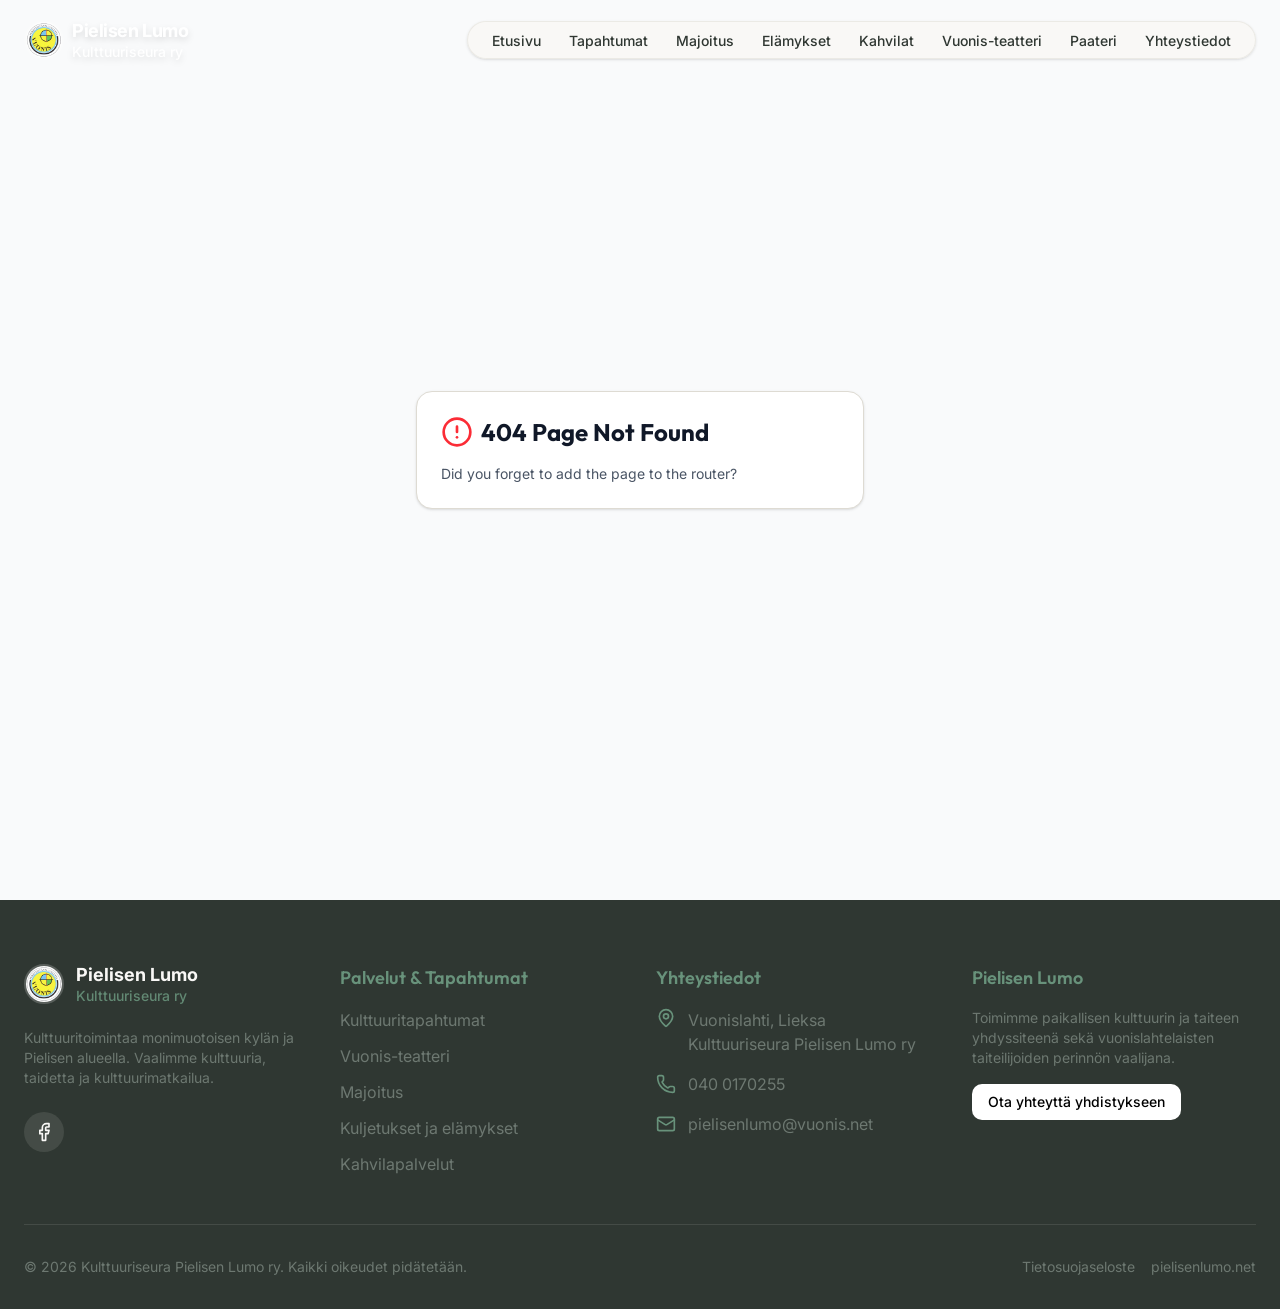
==== commit 1c630179: "Update index.html" ====
--- a/index.html
+++ b/index.html
@@ -44,7 +44,7 @@
       href="https://fonts.googleapis.com/css2?family=Inter:wght@400;500;600&family=Outfit:wght@300;400;500;600;700&display=swap"
       rel="stylesheet"
     />
-    <script type="module" crossorigin src="/assets/index--BbNcRrRb.js"></script>
+    <script type="module" crossorigin src="/assets/index-BbNcRrRb.js"></script>
     <link rel="stylesheet" crossorigin href="/assets/index-ULwiFDHs.css">
   </head>
 
